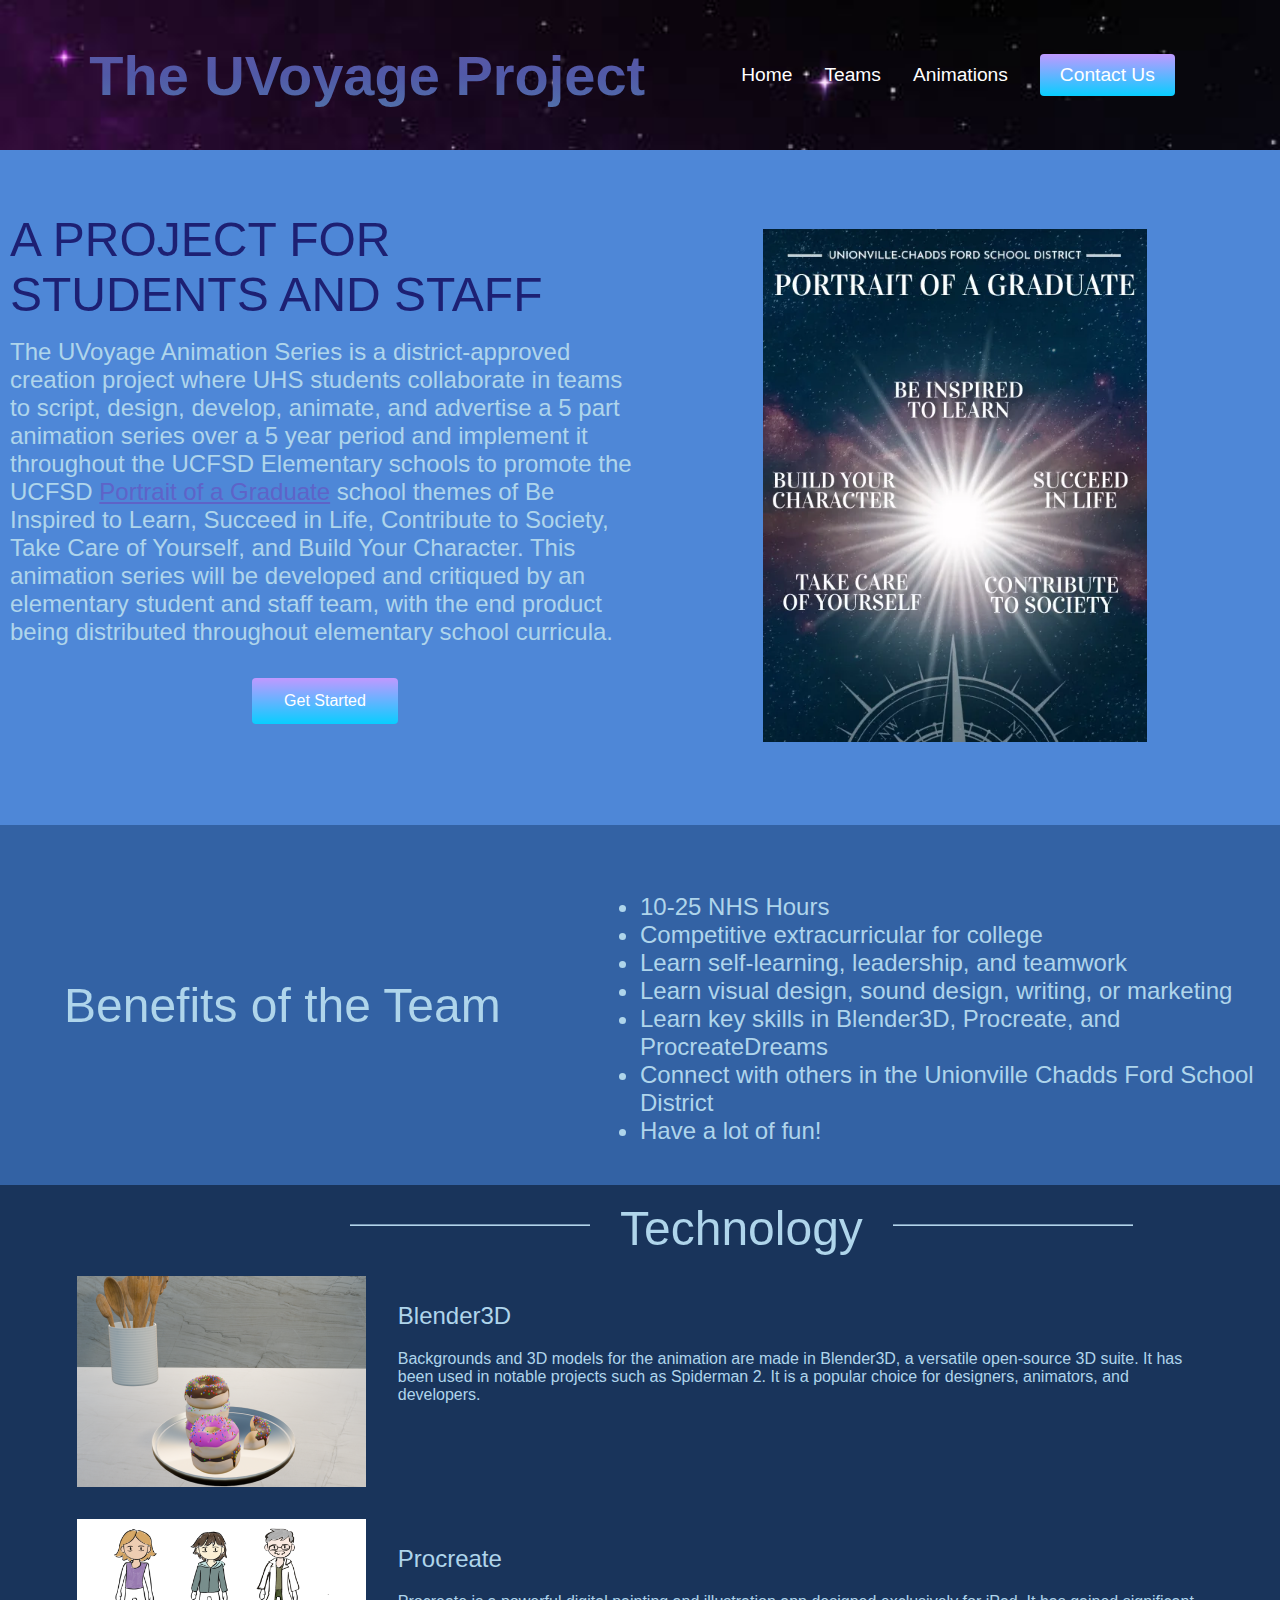
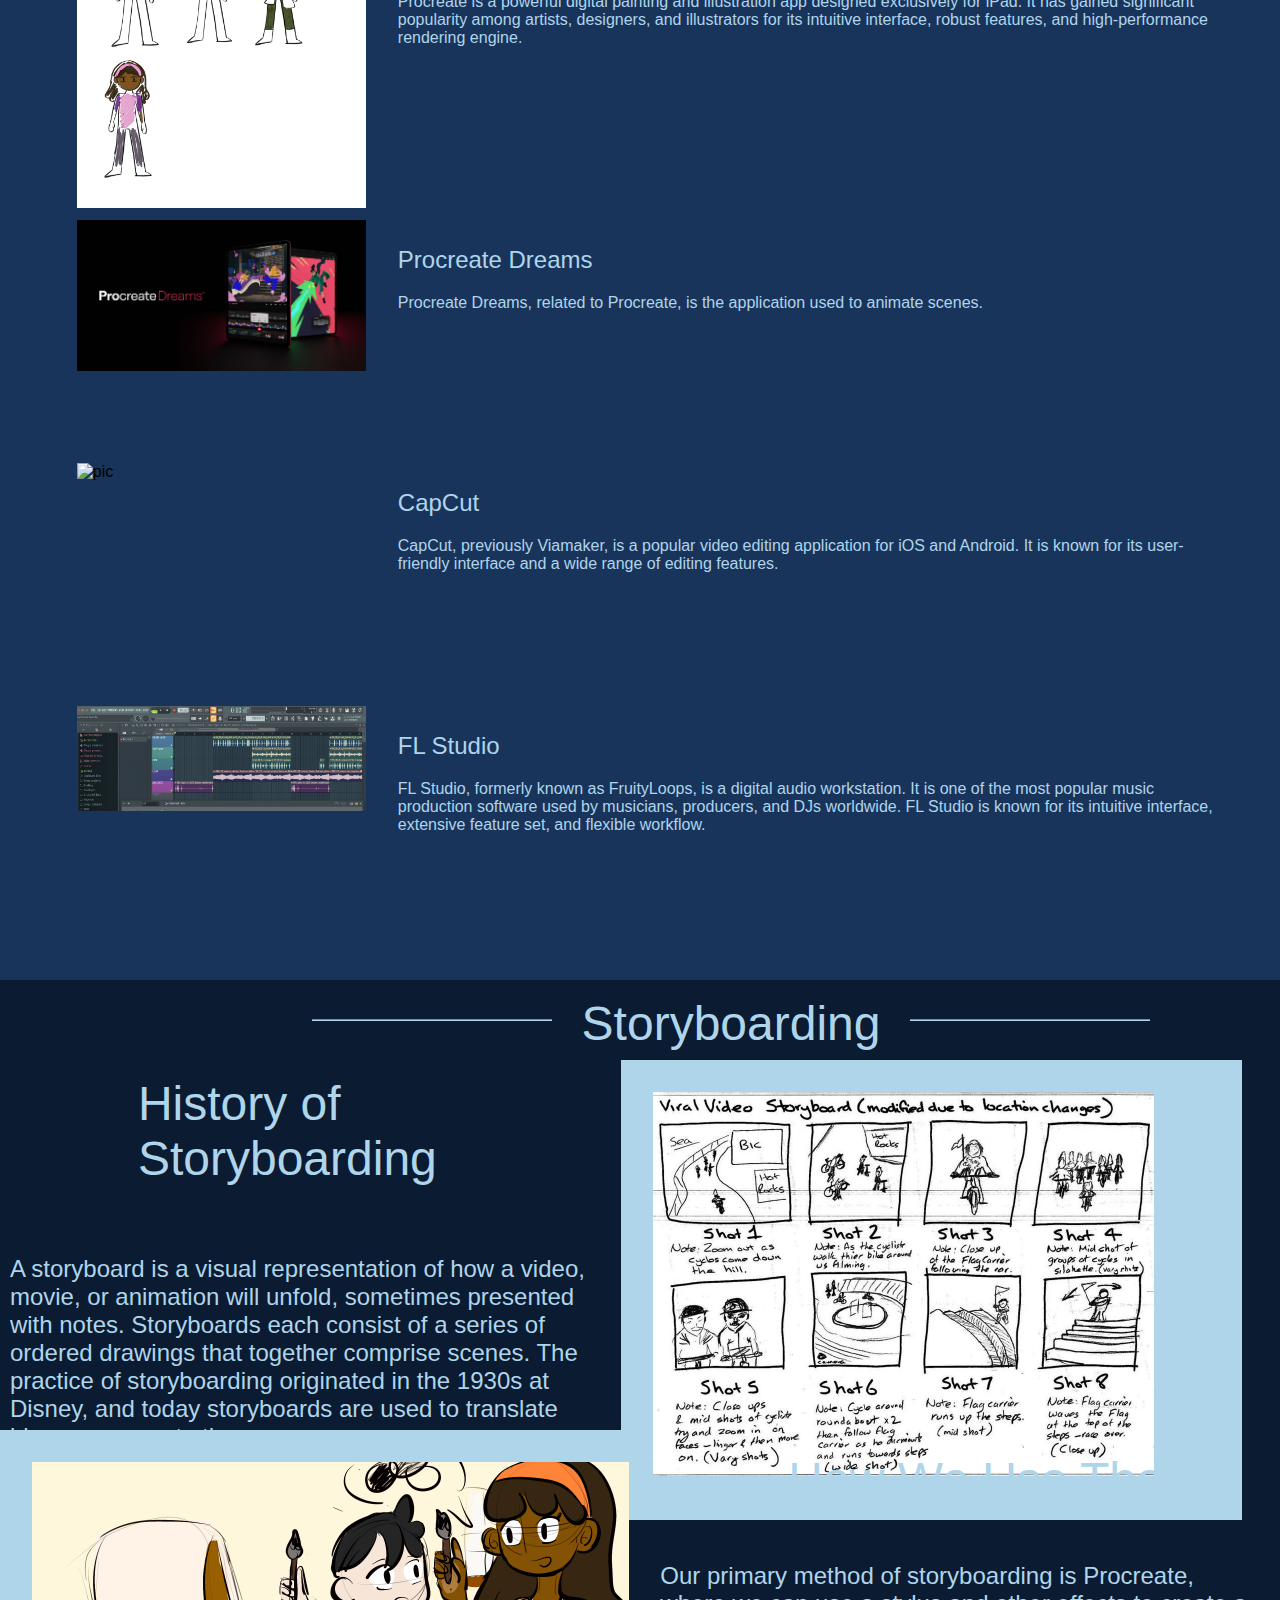
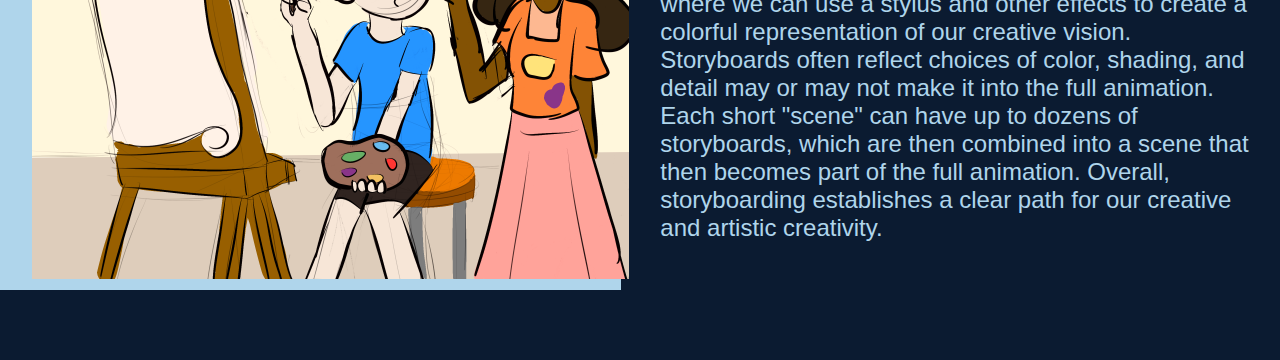
==== index.html @ 434f6bc9 "Changed links again!" ====
<!DOCTYPE html>
<html lang="en">
<head>
    <meta charset="UTF-8">
    <meta name="viewport" content="width=device-width, initial-scale=1.0">
    <title>UVoyage Project</title>
    <link rel="stylesheet" href="styles.css">
    <link rel="preconnect" href="https://fonts.googleapis.com">
    <link rel="preconnect" href="https://fonts.gstatic.com" crossorigin>
    <link href="https://fonts.googleapis.com/css2?family=Indie+Flower&display=swap" rel="stylesheet">
</head>
<body style="background-color: #0b1b31;">
    <nav class="navbar">
        <div class="navbar__container">
            <a href="index.html" id="navbar__logo">The UVoyage Project</a>
            <div class="navbar__toggle" id="mobile-menu">
                <span class="bar"></span>
                <span class="bar"></span>
                <span class="bar"></span>
            </div>
            <ul class="navbar__menu">
                <li class="navbar__item">
                    <a href="index.html" class="navbar__links">Home</a></li>
                <li class="navbar__item">
                    <a href="the-teams.html" class="navbar__links">Teams</a></li>
                <!--<li class="navbar__item">
                    <a href="story.html" class="navbar__links">Story</a></li>-->
                <li class="navbar__item">
                    <a href="animations.html" class="navbar__links">Animations</a></li>
                <li class="navbar__btn">
                    <a href="contacts.html" class="button">Contact Us</a></li>
            </ul>
        </div>
    </nav>
    

    <!-- Description -->
    <div class="main">
        <div class="main__container">
            <div class="main__content">
                <h1 class="main__container--h">A PROJECT FOR STUDENTS AND STAFF</h1>
                <p>The UVoyage Animation Series is a district-approved creation project where UHS students collaborate in teams to script, design, develop, animate, and advertise a 5 part animation series over a 5 year period 
                and implement it throughout the UCFSD Elementary schools to promote the UCFSD <a style = "color:#5e63c8" href="https://www.ucfsd.org/about/portrait-of-a-graduate" target="_blank" rel="noreferrer noopener">Portrait of a Graduate</a> school themes of <em>Be Inspired to Learn</em>, <em>Succeed in Life</em>, <em>Contribute to Society</em>, <em>Take Care of Yourself</em>, and <em>Build Your Character</em>. 
                This animation series will be developed and critiqued by an elementary student and staff team, with the end product being distributed throughout elementary school curricula.</p>
                <button class="main__btn"><a href="the-teams.html">Get Started</a></button>
            </div>
            <div class="main__img--container">
                <img src="images/PortraitofaGraduate.png" width="384" height="512.5" alt="pic" id="main__img">
            </div>
        </div>
    </div>
    
    <!--    Benefits    -->
    <div class="benefits">
        <h1>Benefits of the Team</h1>
        <div class="benefits__list">
            <li class="team__benefits">10-25 NHS Hours</li>
            <li class="team__benefits">Competitive extracurricular for college</li>
            <li class="team__benefits">Learn self-learning, leadership, and teamwork</li>
            <li class="team__benefits">Learn visual design, sound design, writing, or marketing</li>
            <li class="team__benefits">Learn key skills in Blender3D, Procreate, and ProcreateDreams</li>
            <li class="team__benefits">Connect with others in the Unionville Chadds Ford School District</li>
            <li class="team__benefits">Have a lot of fun!</li>
        </div>
    </div>

     <!-- Technology -->
    <div class="technology">
        <div class="technology__container" style="margin-left: 25%">
            <img src="images/line.png" width="300" height="80" alt="pic" id="left__line" style="text-align: left; filter: invert(82%) sepia(6%) saturate(1926%) hue-rotate(178deg) brightness(106%) contrast(84%);">
            <h1 style="text-align: center; color: #afd5eb;">Technology</h1>
            <img src="images/line.png" width="300" height="80" alt="pic" id="right__line" style="text-align: right; filter: invert(82%) sepia(6%) saturate(1926%) hue-rotate(178deg) brightness(106%) contrast(84%);">
        </div>
        
        <div class="technology__container">
            <img src="images/donut2.png" width="289" height="211" alt="pic" id="donut__img">
            <div class="technology__card">
                <h2>Blender3D</h2>
                <p>Backgrounds and 3D models for the animation are made in Blender3D, a versatile open-source 3D suite. It has been used in notable projects such as <em>Spiderman 2</em>.
                It is a popular choice for designers, animators, and developers.</p>
            </div>
            
        </div>
        
        <div class="technology__container">
            <img src="images/Character_Designs-2.png" width="289" height="289" alt="pic" id="donut__img">
            <div class="technology__card">
                <h2>Procreate</h2>
                <p>Procreate is a powerful digital painting and illustration app designed exclusively for iPad. It has gained significant popularity among artists, designers, 
                and illustrators for its intuitive interface, robust features, and high-performance rendering engine. </p>
            </div>
        </div>
        <div class="technology__container">
            <img src="images/procreate_dreams.png" width="289" height="151.81" alt="pic" id="donut__img">
            <div class="technology__card">
                <h2>Procreate Dreams</h2>
                <p style="text-align: center">Procreate Dreams, related to Procreate, is the application used to animate scenes. </p>
            </div>
        </div>
        <div class="technology__container">
            <img src="images/capcut.png" width="289" height="162.56" alt="pic" id="donut__img">
            <div class="technology__card">
                <h2>CapCut</h2>
                <p>CapCut, previously Viamaker, is a popular video editing application  for iOS and Android. 
                    It is known for its user-friendly interface and a wide range of editing features.</p>
            </div>
        </div>
        <div class="technology__container">
            <img src="images/FLStudio.png" width="289" height="104.63" alt="pic" id="donut__img">
            <div class="technology__card">
                <h2>FL Studio</h2>
                <p>FL Studio, formerly known as FruityLoops, is a digital audio workstation. 
                    It is one of the most popular music production software used by musicians, producers, and DJs worldwide. 
                    FL Studio is known for its intuitive interface, extensive feature set, and flexible workflow. </p>
            </div>
        </div>
        
    </div>

    <!-- Storyboard -->
    <div class="storyboard__title">
        <img src="images/line.png" width="300" height="80" alt="pic" id="left__line" style="text-align: left; filter: invert(82%) sepia(6%) saturate(1926%) hue-rotate(178deg) brightness(106%) contrast(84%);">
        <h1 style="text-align: center; color:#afd5eb; margin-top: 1rem; font-weight: 450; font-size: 3rem;">Storyboarding</h1>
        <img src="images/line.png" width="300" height="80" alt="pic" id="right__line" style="text-align: right; filter: invert(82%) sepia(6%) saturate(1926%) hue-rotate(178deg) brightness(106%) contrast(84%);">
    </div>
    <div class="storyboard" style="height: 100vh;">
        <div class="storyboard__container" style="margin-left: 1.6%;">
            <h1 style="font-weight: 450;">History of Storyboarding</h2>
            <p>A storyboard is a visual representation of how a video, movie, or animation will unfold, sometimes presented with notes.
               Storyboards each consist of a series of ordered drawings that together comprise scenes. The practice of storyboarding originated
                in the 1930s at Disney, and today storyboards are used to translate ideas on paper to the screen.
           </p>
        </div>
        <div class="storyboard__container" style="background-color: #afd5eb;">
            <img src="images/storyboard.jpeg" width="501" height="384" alt="pic" id="animation__img">
        </div>
        <div class="storyboard__container" style="background-color: #afd5eb;">
            <img src="images/1-6-13.png" width="597" height="417" alt="pic" id="animation__img">
        </div>
        <div class="storyboard__container" style="margin-left: 6%; margin-top: 1%;">
            <h1 style="font-weight: 450;">How We Use Them</h2>
            <p>Our primary method of storyboarding is Procreate, where we can use a stylus and other effects to create a colorful representation
                of our creative vision. Storyboards often reflect choices of color, shading, and detail may or may not make it into the full animation.
                Each short "scene" can have up to dozens of storyboards, which are then combined into a scene that then becomes part of the full animation.
                Overall, storyboarding establishes a clear path for our creative and artistic creativity.</p>
        </div>     
    </div> 


    <script src="apps.js"></script>
    <script src="https://kit.fontawesome.com/0061bf193f.js" crossorigin="anonymous"></script>
</body>
</html>
---- styles.css ----
* {
    box-sizing: border-box;
    margin: 0;
    padding: 0;
    font-family: "Ojuju", sans-serif;
    font-optical-sizing: auto;
    font-weight: 200;
    font-style: normal;
    background-clip: inherit;

}
/** HOME PAGE 
    - navbar
    - description
    - team benefits
    - technology
    - footer
**/
nav {
    overflow: auto;
}

.navbar {
    background-image: url("images/purple.jpeg");
    background-size: cover;
    height: 150px;
    display: flex;
    justify-content: center;
    align-items: center;
    font-size: 1.2rem;
    position: relative;
    top: 0;
    z-index: 999;
}

.navbar__container {
    display: flex;
    justify-content: space-between;
    height: 200px;
    z-index: 1;
    max-width: 1300px;
    margin: 0 auto;
    padding: 0 50px;
}

#navbar__logo {
    background-color: #1f1670;
    background-image: linear-gradient(to top, #539cae 0%, #5159a7 50%, #7356a2 100%);
    background-size: 100%;
    -webkit-background-clip: text;
    -moz-background-clip: text;
    -webkit-text-fill-color: transparent;
    -moz-text-fill-color: transparent;
    display: flex;
    align-items: center;
    cursor: pointer;
    text-decoration: none;
    font-size: 3.5rem;
    font-weight: 800;
    margin-right: 5rem;
}

.fa-gem {
    margin-right: 0.5rem;
}

.navbar__menu {
    display: flex;
    align-items: center;
    list-style: none;
    text-align: center;
    height: 200px;
}

.navbar__item {
    height: 80px;
}

.navbar__links {
    color: #fff;
    display: flex;
    align-items: center;
    justify-content: center;
    text-decoration: none;
    padding: 0 1rem;
    height: 100%;
}

.navbar__btn {
    display: flex;
    justify-content: center;
    align-items: center;
    padding: 0 1rem;
    width: 100%;
}

.button {
    display: flex;
    justify-content: center;
    align-items: center;
    text-decoration: none;
    padding: 10px 20px;
    height: 100%;
    width: 100%;
    border: none;
    outline: none;
    border-radius: 4px;
    background: #960aa8;
    background-image: linear-gradient(to top, #08ceff 0%, #c099ff 100%);
    color: #fff;
}

.button:hover {
    background: #4837ff;
    transition: all 0.3s ease;
}

.navbar__links:hover {
    color: #62bbf7;
    transition: all 0.3s ease;
}

@media screen and (max-width: 960px) {
    .navbar__container {
        display: flex;
        justify-content: space-between;
        height: 80px;
        z-index: 1;
        width: 100%;
        max-width: 960px;
        padding: 0;
    }
    .navbar__menu {
        display: grid;
        grid-template-columns: auto;
        margin: 0;
        width: 100%;
        position: absolute;
        transition: all 0.5s ease;
        height: 50vh;
        z-index: -1;
        background: #131313;
    }
    .navbar__menu.active {
        background: #131313;
        top: 100%;
        opacity: 1;
        transition: all 0.5s ease;
        z-index: 69;
        height: 50vh;
        font-size: 1.6rem;
    }
    #navbar__logo {
        padding-left: 25px;
    }
    .navbar__toggle .bar {
        width: 25px;
        height: 3px;
        margin: 5px auto;
        transition: all 0.3s ease-in-out;
        background: #fff;
    }
    .navbar__item {
        width: 100%;
    }
    .navbar__links {
        text-align: center;
        padding: 2rem;
        width: 100%;
        display: table;
    }
    #mobile-menu {
        position: absolute;
        top: 20%;
        right: 5%;
        transform: translate(5%, 20%);
    }
    .navbar__btn {
        padding-bottom: 2rem;
    }
    .button {
        display: flex;
        justify-content: center;
        align-items: center;
        width: 80%;
        height: 80px;
        margin: 0;
    }
    .navbar__toggle .bar {
        display: block;
        cursor: pointer;
    }
    #mobile-menu.is-active .bar:nth-child(2) {
        opacity: 0;
    }
    #mobile-menu.is-active .bar:nth-child(1) {
        transform: translateY(8px) rotate(45deg);
    }
    #mobile-menu.is-active .bar:nth-child(3) {
        transform: translateY(-8px) rotate(-45deg);
    }
}
/* Cool background! */
#background__image {
    background-image: url("purple.jpeg");
    width: 100vw;
    height: 100vh; 
    background-size: 100% 100%;
    background-repeat: no-repeat;
    position: relative;
    } 

/* Description Section CSS */
.main {
    background-color: #4e87d7;
}
.main__container {
    display: grid;
    grid-template-columns: 1fr 1fr;
    align-items: center;
    justify-self: center;
    margin: 0 auto;
    height: 75vh;
    background-color: #4e87d7;
    z-index: 1;
    width: 100%;
    max-width: 1300px;
    padding: 0 10px;
}
.main__content h1 {
    font-size: 3rem;
    background-color: #1d2073;
    /* background-image: linear-gradient(to bottom, #a45cc6 0%, #3cb1cb 100%); */
    background-size: 100%;
    font-weight: 450;
    -webkit-background-clip: text;
    -moz-background-clip: text;
    -webkit-text-fill-color: transparent;
    -moz-text-fill-color: transparent;
}
.main__content h2 {
    font-size: 3rem;
    background-color: #1d2073;
    /* background-image: linear-gradient(to top, #a45cc6 0%, #3cb1cb 100%); */
    background-size: 100%;
    font-weight: 450;
    -webkit-background-clip: text;
    -moz-background-clip: text;
    -webkit-text-fill-color: transparent;
    -moz-text-fill-color: transparent;
}
.main__content p {
    margin-top: 1rem;
    font-size: 1.5rem;
    color: #afd5eb;
}
.main__btn {
    font-size: 1rem;
    background-image: linear-gradient(to top, #08ceff 0%, #c099ff 100%);
    padding: 14px 32px;
    border: none;
    border-radius: 4px;
    color: #fff;
    margin-top: 2rem;
    cursor: pointer;
    position: relative;
    transition: all 0.35s;
    outline: none; 
}

.main__btn a {
    position: relative;
    z-index: 2;
    color: #fff;
    text-decoration: none;
}
.main__btn:after {
    position: absolute;
    content: '';
    left: 0;
    top: 0;
    width: 0;
    height: 100%;
    background: #4837ff;
    transition: all 0.35s;
    border-radius: 4px;
}
.main__btn:hover {
    color: #fff
}
.main__btn:hover:after {
    width: 100%;
}
.main__img--container {
    text-align: center;
}


/* Mobile Responsive */
@media screen and (max-width: 768px) {
    .main__container {
        display: grid;
        grid-template-columns: auto;
        align-items: center;
        justify-self: center;
        width: 100%;
        margin: 0 auto;
        height: 90vh;
    }
    .main__content {
        text-align: center;
        margin-bottom: 4rem;
    }
    .main__content h1 {
        font-size: 2.5rem;
        margin-top: 2rem;
    }
    .main__content h2 {
        margin-top: 1rem;
        font-size: 1.5rem;  
    }
    .main_content p {
        margin-top: 1rem;
        font-size: 3rem;
    }

    @media screen and (max-width: 480px) {
        .main__content h1 {
            font-size: 2rem;
            margin-top: 3rem;
        }
        .main__content h2 {
            font-size: 2rem;  
        }
        .main_content p {
            margin-top: 2rem;
            font-size: 1.5rem;
        }
        .main__btn {
            padding: 12px 36px;
            margin: 2.5rem 0;
        }
    }
}

/* Team Benefits Section CSS */
.benefits {
    left: 10rem;
    background: #3362a4;
    display: flex;
    flex-direction: row;
    align-items: center;
    height: 40vh;
}
.benefits h1 {
    background-color: #afd5eb;
    background-size: 100%;
    margin-top: 1rem;
    margin-bottom: 1rem;
    margin-left: 4rem;
    font-size: 3rem;
    font-weight: 450;     
    -webkit-background-clip: text;
    -moz-background-clip: text;
    -webkit-text-fill-color: transparent;
    -moz-text-fill-color: transparent;
}
.benefits__list {
    grid-template-columns: auto;
    left: 40rem;
    width: 50%;
    align-items: center;
    position: absolute;
    height: 25vh;
    font-size: 1.5rem;
    color:#afd5eb;
}

@media screen and (max-width: 480px) {
    .benefits {
        height: 60vh;
    }
    .benefits h1 {
        font-size: 1.2rem;
    }
    .benefits_list {
        font-size: 0.6 rem;
    }
}

/* Technology Section CSS */
.technology {
    background: #19345b;        
    display: flex;
    flex-direction: column; 
    align-items: left;
    height: 155vh;
}
.technology h1 {
    background-color: #afd5eb;
    background-size: 100%;
    margin-top: 1rem;
    margin-bottom: 0;
    margin-left: 0%;
    font-size: 3rem;
    font-weight: 450;
    -webkit-background-clip: text;
    -moz-background-clip: text;
    -webkit-text-fill-color: transparent;
    -moz-text-fill-color: transparent;
}
.technology__container {
    display: flex;
    flex-direction: row;
    justify-content: flex;
    flex-wrap: nowrap;
    margin-bottom: 0.7rem;
}
.technology__card {
    margin: 1rem;
    height: 200px;
    width: 850px;
    border-radius: 4px;
    position: relative;
    color: #afd5eb;
}
.technology p {
    margin: 1rem;
    color: #afd5eb;
    text-align: left;
}
.technology h2 {
    position: relative;
    text-align: left;
    margin-top: 10px;
    margin-left: 1rem;
    font-weight: 450;
}
.technology__container p {
    position: absolute;
    text-align: left;
    margin-top: 20px;
    color: #afd5eb;
}
/*.technology__card button {
    color: #fff;
    padding: 10px 20px;
    border: none;
    outline: none;
    border-radius: 4px;
    background: #f77062;
    position: absolute;
    top: 440px;
    left: 30px;
    font-size: 1rem;
}*/
/* Technology Section - Images */
#donut__img {
    float: none;
    margin-left: 6%;
}
@media screen and (max-width: 480px) {
    .technology {
        height: 1000px;
    }
    .technology h1 {
        font-size: 1.2rem;
    }
    .technology__card {
        width: 300px;
    }
}

/*  Storyboard Section CSS */
.storyboard__title {
    display: flex;
    flex-direction: row;
    justify-content: flex;
    flex-wrap: nowrap;
    margin-left: 22%;
}
.storyboard {    
    display: grid;
    grid-template-columns: 48.5vw 51.5vw;
    grid-template-rows: 28.9vw 23vw;
    flex-direction: column;        
    align-items: left;
    height: 550px;
    text-wrap: wrap;
}
.storyboard h1 {
    color: #afd5eb;
    background-size: 100%;
    margin-top: 1rem;
    margin-bottom: 0;
    margin-left: 8rem;
    font-size: 3rem;
    font-weight: 600;
}
.storyboard__container {
    display: flex;
    justify-content: left;
    flex-wrap: wrap;
    height: 460px;
    width: 48.5vw;
    position: relative;
    text-align: left;
    color: #c0c7eb;
}
.storyboard p {
    color: #afd5eb;
    font-size: 1.5rem;
    margin-right: 1rem;
}

/* Coming Soon Section CSS */
/* [ Coming soon (lol) ] */

/** TEAMS PAGE 
    - teams
**/

/*  Teams Section CSS */
.teams {   
    display: flex;
    flex-direction: column; 
    align-items: right;       
    height: 450vh;
    margin-left: 20vw;
}
.teams h1 {
    background-color: #afd5eb;
    background-size: 100%;
    margin-top: 3rem;
    margin-left: 5rem;
    margin-bottom: 0;
    font-size: 5rem;
    font-weight: 450;  
    -webkit-background-clip: text;
    -moz-background-clip: text;
    -webkit-text-fill-color: transparent;
    -moz-text-fill-color: transparent;
}
.teams h2 {
    font-size: 1.9rem;
    font-weight: 450;
}
.teams__container {
    display: grid;
    grid-template-columns: 28vw 40vw;
    justify-content: left;
    flex-wrap: nowrap;
    font-size: 1.5em;
}
.teams__content {
    margin: 1rem;
    height: 200px;
    width: 400px;
    border-radius: 50px;
    text-align: left;
    position: static;
    color: #ffffff;
}
.teams__side__container {
    width: 650px;
    border: thin solid #afd5eb;
    text-align: center;
}
#img {
    max-width: 100%;
    height: auto;
}


@media screen and (max-width: 480px) {
    .teams {
        height: 600vh;
    }
    .teams h1 {
        font-size: 1.2rem;
    }
    .teams {
        width: 300px;
    }
}

/** STORY PAGE
    - Story
      - Protagonist
      - Side Characters
**/

/* Story CSS */
.story {
    background: #043808;        
    display: flex;
    flex-direction: column;
    align-items: center;
    height: 300vh;
}
.story__container {
    display: flex;
    justify-content: center;
    flex-wrap: wrap;
}
.story__content {
    margin: 1rem;
    height: 150px;
    width: 700px;
    border-radius: 10px;
    position: relative;
    color: #722c2c;
}
.story h1 {
    background-color: #5aa53d;
    background-size: 100%;
    margin-top: 3rem;
    margin-bottom: 0;
    font-size: 5rem;
    font-weight: 450;      
    -webkit-background-clip: text;
    -moz-background-clip: text;
    -webkit-text-fill-color: transparent;
    -moz-text-fill-color: transparent;
}
.story h2 {
    background-color: #76832c;
    background-size: 100%;
    margin-top: 3rem;
    margin-bottom: 0;
    font-size: 3rem;
    font-weight: 450;
    -webkit-background-clip: text;
    -moz-background-clip: text;
    -webkit-text-fill-color: transparent;
    -moz-text-fill-color: transparent;
}
.story p {
    margin: 2rem;
    font-size: 2rem;
    color: #e4dfb8;
}

@media screen and (max-width: 480px) {
    .story {
        height: 500vh;
    }
    .story h1 {
        font-size: 2rem;
    }
    .story h2 {
        font-size: 1.2rem;
    }
    .story__content {
        width: 480px;
        height: 270px;
    }
    .story p {
        font-size: 0.8rem;
    }
}

/** ANIMATIONS HOME PAGE

**/
.animation {
    height: 125vh;
    background: radial-gradient(circle at center, #6b92bb 0%, #8174b1 50%, #9a69a8 75%, #8b4e9b 100%);
}
.animation__container {
    display: grid;
    grid-template-columns: 48vw 48vw;
    flex-direction: column;        
    height: 200px;
    margin-left: 2.5rem;
    margin-top: 1rem;
    width: 1200px;
    margin-left: 2%;
}

.animation__btn {
    font-size: 2rem;
    padding: 7% 7%;
    border: none;
    border-radius: 7px;
    margin-left: 2.5rem;
    cursor: pointer;
    transition: all 0.15s;
    outline: none; 
}

.animation__btn a {
    position: relative;
    z-index: 2;
    white-space: wrap;
    color: #c7d2e2;
    text-decoration: none;
    
}
.animation h1 {
    font-size: 3rem;
    color: #3ca7a7;
}
.animation__container p {
    font-size: 1.25rem;
    color: #b1c7d3;
    margin-bottom: 1rem;
}
.animation__video {
    position: relative;
    margin: auto;
    width: 50%;
}
#animation__img {
    position: relative;
    margin-top: 2rem;
    margin-left: 2rem;
}
#animation__one {
    background-image: url("images/purple.jpeg");
    background-size: cover;
}
#animation__two {
    background-image: url("images/purple2.jpg");
    background-size: cover;
}
#animation__three {
    background-image: url("images/pink2.jpg");
    background-size: cover;
}
#animation__four {
    background-image: url("images/pink.jpg");
    background-size: cover;
    margin-left: 37%;
}
#animation__five {
    background-image: url("images/purple3.jpg");
    background-size: cover;
}
#animation__quiz {
    background-image: url("images/pink2.jpg");
    background-size: cover;
}
#matching__game {
    background-image: url("images/pink2.jpg");
    background-size: cover;
}
#meet__characters {
    background-image: url("images/pink2.jpg");
    background-size: cover;
}
#create__characters {
    background-image: url("images/pink2.jpg");
    background-size: cover;
}

/*.animation__btn:after {
    position: absolute;
    content: '';
    left: 0;
    top: 0;
    width: 0;
    height: 100%;
    background: #ad29ad;
    transition: all 0.15s;
    border-radius: 4px;
}
.animation__btn:hover {
    color: #fff
}
.animation__btn:hover:after {
    height: 50%;
    width: 100%;
} */

  
#quiz {
    text-align: center;
    max-width: 800px;
    margin: 50pxs;
    padding: 60px;
    border-radius: 5px;
    font-size: 2rem;
    color: #e9f01b;
    /* box-shadow: 0 0 10px rgba(198, 222, 60, 0.2); */
}
  
#quiz h1 {
    color: #333333;
    margin: auto;
    font-weight: 450;
}
  
#question {
    text-align: center;
    margin-bottom: 40px;
    font-size: 2rem;
    color:#e9f01b
}
  
.options {
    display: grid;
    gap: 5rem;
    grid-template-columns: repeat(3, 1fr);
}
button {
    display: block;
    margin: auto;
    margin-bottom: 40px;
    padding: 10px 20px;
    background-color: #bed699;
    color: #312c2c;
    border: none;
    border-radius: 10px;
    font-size: 4rem;
    cursor: pointer;
}
button:hover {
    background-color: #8f8d8d;
}

/** Contacts Page 

**/

/* Contacts */
.profile { 
    width: 140px;
    height: 140px;
    background: #e4dfb8; 
    -moz-border-radius: 70px; 
    -webkit-border-radius: 70px; 
    border-radius: 70px;
    background-image: url("images/icon.png");
    background-size: cover;
    align-items: center;
 }
 
/* Medias */
.medias {
}
.media__container {
    display: grid;
    margin-left: 5%;
    height: 24vh;
    grid-template-columns: 23vw 23vw 23vw 23vw;
    margin-top: 1rem;
    width: 900px;
    align-items: center;
}
.medias p {
    color:#afd5eb;
    font-size: 1rem;
    margin-right: 10rem;
}
.medias h1 {
    margin-left: 44%; 
    color: #afd5eb;
    font-weight: 450;
}
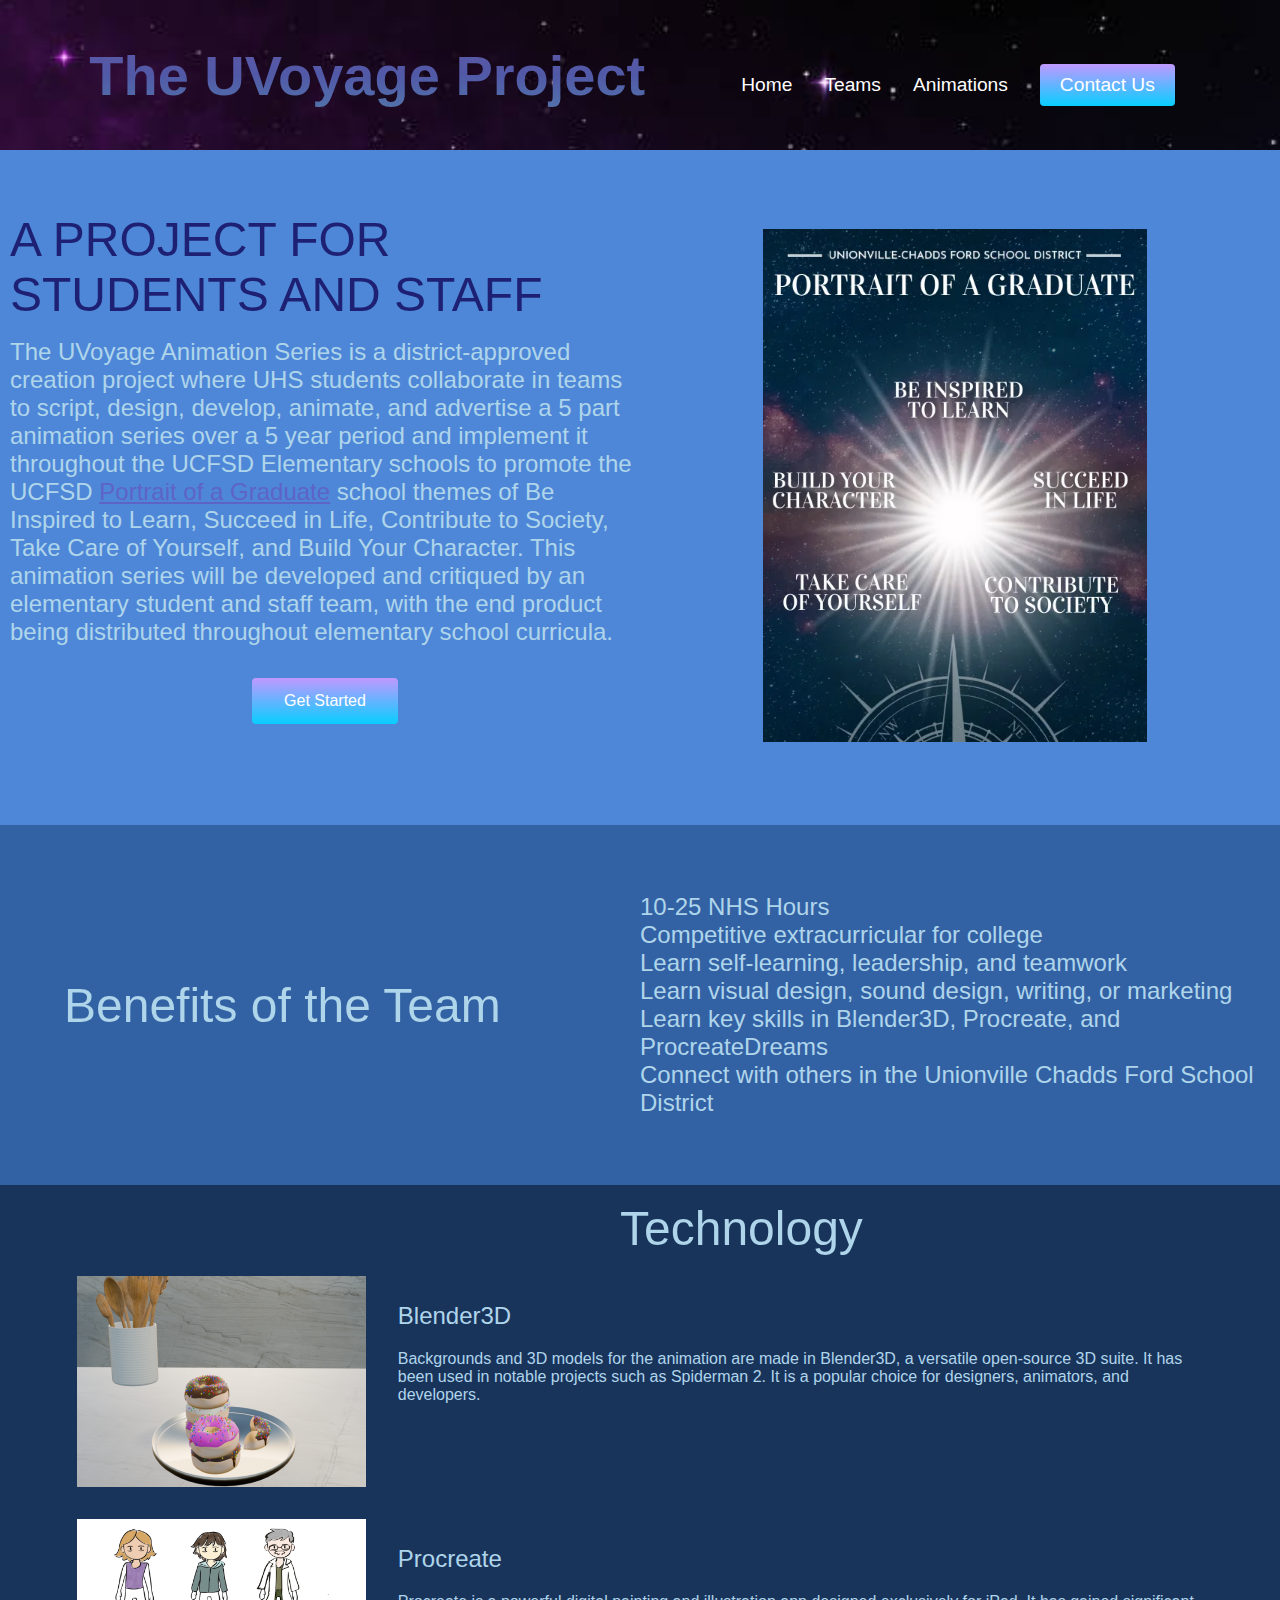
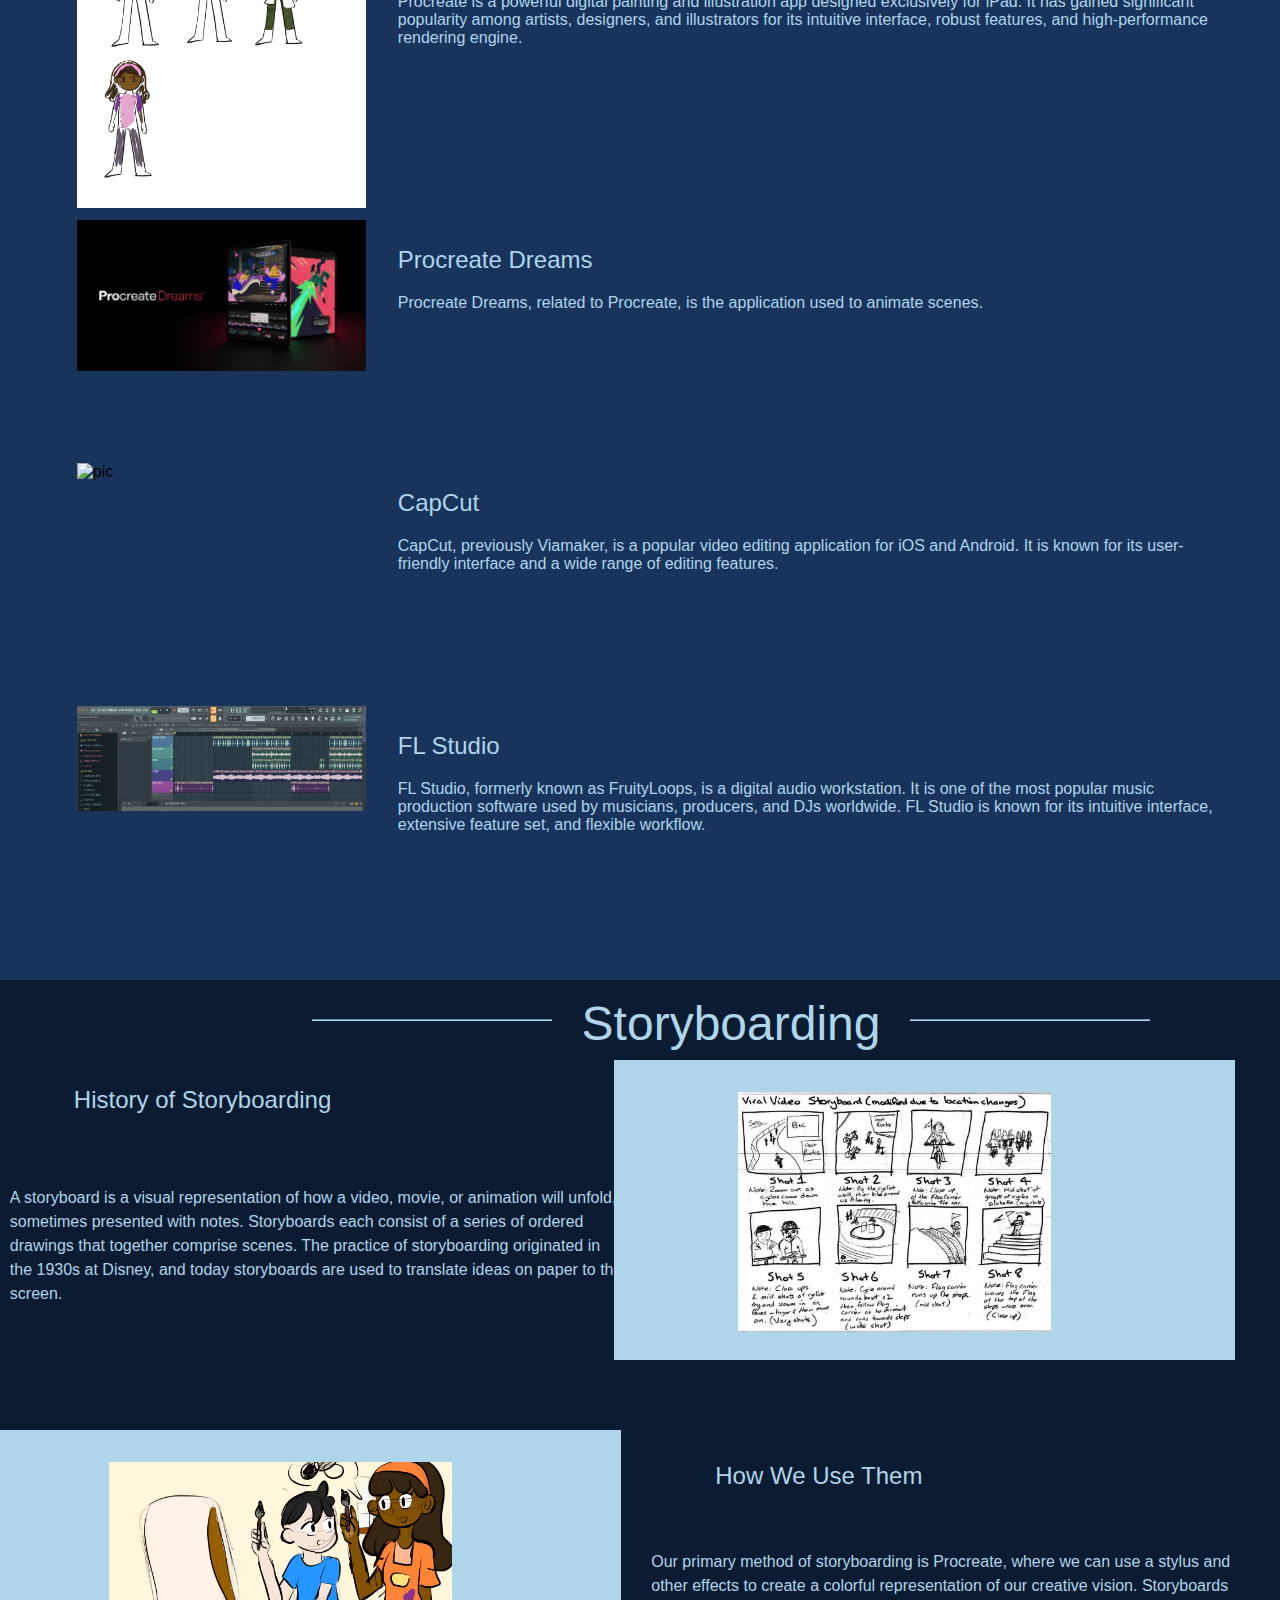
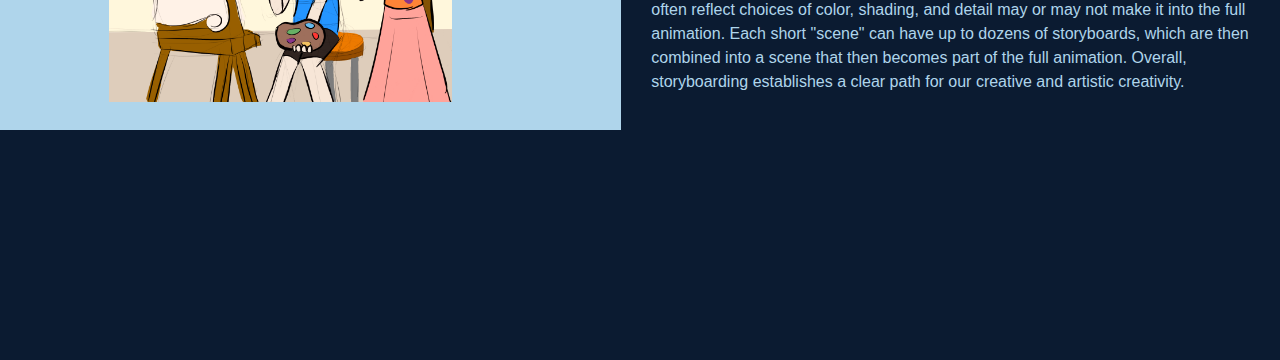
==== commit 5fcad0a1: "Massive format changes" ====
--- a/index.html
+++ b/index.html
@@ -1,153 +1,153 @@
-<!DOCTYPE html>
-<html lang="en">
-<head>
-    <meta charset="UTF-8">
-    <meta name="viewport" content="width=device-width, initial-scale=1.0">
-    <title>UVoyage Project</title>
-    <link rel="stylesheet" href="styles.css">
-    <link rel="preconnect" href="https://fonts.googleapis.com">
-    <link rel="preconnect" href="https://fonts.gstatic.com" crossorigin>
-    <link href="https://fonts.googleapis.com/css2?family=Indie+Flower&display=swap" rel="stylesheet">
-</head>
-<body style="background-color: #0b1b31;">
-    <nav class="navbar">
-        <div class="navbar__container">
-            <a href="index.html" id="navbar__logo">The UVoyage Project</a>
-            <div class="navbar__toggle" id="mobile-menu">
-                <span class="bar"></span>
-                <span class="bar"></span>
-                <span class="bar"></span>
-            </div>
-            <ul class="navbar__menu">
-                <li class="navbar__item">
-                    <a href="index.html" class="navbar__links">Home</a></li>
-                <li class="navbar__item">
-                    <a href="the-teams.html" class="navbar__links">Teams</a></li>
-                <!--<li class="navbar__item">
-                    <a href="story.html" class="navbar__links">Story</a></li>-->
-                <li class="navbar__item">
-                    <a href="animations.html" class="navbar__links">Animations</a></li>
-                <li class="navbar__btn">
-                    <a href="contacts.html" class="button">Contact Us</a></li>
-            </ul>
-        </div>
-    </nav>
-    
-
-    <!-- Description -->
-    <div class="main">
-        <div class="main__container">
-            <div class="main__content">
-                <h1 class="main__container--h">A PROJECT FOR STUDENTS AND STAFF</h1>
-                <p>The UVoyage Animation Series is a district-approved creation project where UHS students collaborate in teams to script, design, develop, animate, and advertise a 5 part animation series over a 5 year period 
-                and implement it throughout the UCFSD Elementary schools to promote the UCFSD <a style = "color:#5e63c8" href="https://www.ucfsd.org/about/portrait-of-a-graduate" target="_blank" rel="noreferrer noopener">Portrait of a Graduate</a> school themes of <em>Be Inspired to Learn</em>, <em>Succeed in Life</em>, <em>Contribute to Society</em>, <em>Take Care of Yourself</em>, and <em>Build Your Character</em>. 
-                This animation series will be developed and critiqued by an elementary student and staff team, with the end product being distributed throughout elementary school curricula.</p>
-                <button class="main__btn"><a href="the-teams.html">Get Started</a></button>
-            </div>
-            <div class="main__img--container">
-                <img src="images/PortraitofaGraduate.png" width="384" height="512.5" alt="pic" id="main__img">
-            </div>
-        </div>
-    </div>
-    
-    <!--    Benefits    -->
-    <div class="benefits">
-        <h1>Benefits of the Team</h1>
-        <div class="benefits__list">
-            <li class="team__benefits">10-25 NHS Hours</li>
-            <li class="team__benefits">Competitive extracurricular for college</li>
-            <li class="team__benefits">Learn self-learning, leadership, and teamwork</li>
-            <li class="team__benefits">Learn visual design, sound design, writing, or marketing</li>
-            <li class="team__benefits">Learn key skills in Blender3D, Procreate, and ProcreateDreams</li>
-            <li class="team__benefits">Connect with others in the Unionville Chadds Ford School District</li>
-            <li class="team__benefits">Have a lot of fun!</li>
-        </div>
-    </div>
-
-     <!-- Technology -->
-    <div class="technology">
-        <div class="technology__container" style="margin-left: 25%">
-            <img src="images/line.png" width="300" height="80" alt="pic" id="left__line" style="text-align: left; filter: invert(82%) sepia(6%) saturate(1926%) hue-rotate(178deg) brightness(106%) contrast(84%);">
-            <h1 style="text-align: center; color: #afd5eb;">Technology</h1>
-            <img src="images/line.png" width="300" height="80" alt="pic" id="right__line" style="text-align: right; filter: invert(82%) sepia(6%) saturate(1926%) hue-rotate(178deg) brightness(106%) contrast(84%);">
-        </div>
-        
-        <div class="technology__container">
-            <img src="images/donut2.png" width="289" height="211" alt="pic" id="donut__img">
-            <div class="technology__card">
-                <h2>Blender3D</h2>
-                <p>Backgrounds and 3D models for the animation are made in Blender3D, a versatile open-source 3D suite. It has been used in notable projects such as <em>Spiderman 2</em>.
-                It is a popular choice for designers, animators, and developers.</p>
-            </div>
-            
-        </div>
-        
-        <div class="technology__container">
-            <img src="images/Character_Designs-2.png" width="289" height="289" alt="pic" id="donut__img">
-            <div class="technology__card">
-                <h2>Procreate</h2>
-                <p>Procreate is a powerful digital painting and illustration app designed exclusively for iPad. It has gained significant popularity among artists, designers, 
-                and illustrators for its intuitive interface, robust features, and high-performance rendering engine. </p>
-            </div>
-        </div>
-        <div class="technology__container">
-            <img src="images/procreate_dreams.png" width="289" height="151.81" alt="pic" id="donut__img">
-            <div class="technology__card">
-                <h2>Procreate Dreams</h2>
-                <p style="text-align: center">Procreate Dreams, related to Procreate, is the application used to animate scenes. </p>
-            </div>
-        </div>
-        <div class="technology__container">
-            <img src="images/capcut.png" width="289" height="162.56" alt="pic" id="donut__img">
-            <div class="technology__card">
-                <h2>CapCut</h2>
-                <p>CapCut, previously Viamaker, is a popular video editing application  for iOS and Android. 
-                    It is known for its user-friendly interface and a wide range of editing features.</p>
-            </div>
-        </div>
-        <div class="technology__container">
-            <img src="images/FLStudio.png" width="289" height="104.63" alt="pic" id="donut__img">
-            <div class="technology__card">
-                <h2>FL Studio</h2>
-                <p>FL Studio, formerly known as FruityLoops, is a digital audio workstation. 
-                    It is one of the most popular music production software used by musicians, producers, and DJs worldwide. 
-                    FL Studio is known for its intuitive interface, extensive feature set, and flexible workflow. </p>
-            </div>
-        </div>
-        
-    </div>
-
-    <!-- Storyboard -->
-    <div class="storyboard__title">
-        <img src="images/line.png" width="300" height="80" alt="pic" id="left__line" style="text-align: left; filter: invert(82%) sepia(6%) saturate(1926%) hue-rotate(178deg) brightness(106%) contrast(84%);">
-        <h1 style="text-align: center; color:#afd5eb; margin-top: 1rem; font-weight: 450; font-size: 3rem;">Storyboarding</h1>
-        <img src="images/line.png" width="300" height="80" alt="pic" id="right__line" style="text-align: right; filter: invert(82%) sepia(6%) saturate(1926%) hue-rotate(178deg) brightness(106%) contrast(84%);">
-    </div>
-    <div class="storyboard" style="height: 100vh;">
-        <div class="storyboard__container" style="margin-left: 1.6%;">
-            <h1 style="font-weight: 450;">History of Storyboarding</h2>
-            <p>A storyboard is a visual representation of how a video, movie, or animation will unfold, sometimes presented with notes.
-               Storyboards each consist of a series of ordered drawings that together comprise scenes. The practice of storyboarding originated
-                in the 1930s at Disney, and today storyboards are used to translate ideas on paper to the screen.
-           </p>
-        </div>
-        <div class="storyboard__container" style="background-color: #afd5eb;">
-            <img src="images/storyboard.jpeg" width="501" height="384" alt="pic" id="animation__img">
-        </div>
-        <div class="storyboard__container" style="background-color: #afd5eb;">
-            <img src="images/1-6-13.png" width="597" height="417" alt="pic" id="animation__img">
-        </div>
-        <div class="storyboard__container" style="margin-left: 6%; margin-top: 1%;">
-            <h1 style="font-weight: 450;">How We Use Them</h2>
-            <p>Our primary method of storyboarding is Procreate, where we can use a stylus and other effects to create a colorful representation
-                of our creative vision. Storyboards often reflect choices of color, shading, and detail may or may not make it into the full animation.
-                Each short "scene" can have up to dozens of storyboards, which are then combined into a scene that then becomes part of the full animation.
-                Overall, storyboarding establishes a clear path for our creative and artistic creativity.</p>
-        </div>     
-    </div> 
-
-
-    <script src="apps.js"></script>
-    <script src="https://kit.fontawesome.com/0061bf193f.js" crossorigin="anonymous"></script>
-</body>
+<!DOCTYPE html>
+<html lang="en">
+<head>
+    <meta charset="UTF-8">
+    <meta name="viewport" content="width=device-width, initial-scale=1.0">
+    <title>UVoyage Project</title>
+    <link rel="stylesheet" href="styles.css">
+    <link rel="preconnect" href="https://fonts.googleapis.com">
+    <link rel="preconnect" href="https://fonts.gstatic.com" crossorigin>
+    <link href="https://fonts.googleapis.com/css2?family=Indie+Flower&display=swap" rel="stylesheet">
+</head>
+<body style="background-color: #0b1b31;">
+    <nav class="navbar">
+        <div class="navbar__container">
+            <a href="index.html" id="navbar__logo">The UVoyage Project</a>
+            <div class="navbar__toggle" id="mobile-menu">
+                <span class="bar"></span>
+                <span class="bar"></span>
+                <span class="bar"></span>
+            </div>
+            <ul class="navbar__menu">
+                <li class="navbar__item">
+                    <a href="index.html" class="navbar__links">Home</a></li>
+                <li class="navbar__item">
+                    <a href="the-teams.html" class="navbar__links">Teams</a></li>
+                <!--<li class="navbar__item">
+                    <a href="story.html" class="navbar__links">Story</a></li>-->
+                <li class="navbar__item">
+                    <a href="animations.html" class="navbar__links">Animations</a></li>
+                <li class="navbar__btn">
+                    <a href="contacts.html" class="button">Contact Us</a></li>
+            </ul>
+        </div>
+    </nav>
+    
+
+    <!-- Description -->
+    <div class="main">
+        <div class="main__container">
+            <div class="main__content">
+                <h1 class="main__container--h">A PROJECT FOR STUDENTS AND STAFF</h1>
+                <p>The UVoyage Animation Series is a district-approved creation project where UHS students collaborate in teams to script, design, develop, animate, and advertise a 5 part animation series over a 5 year period 
+                and implement it throughout the UCFSD Elementary schools to promote the UCFSD <a style = "color:#5e63c8" href="https://www.ucfsd.org/about/portrait-of-a-graduate" target="_blank" rel="noreferrer noopener">Portrait of a Graduate</a> school themes of <em>Be Inspired to Learn</em>, <em>Succeed in Life</em>, <em>Contribute to Society</em>, <em>Take Care of Yourself</em>, and <em>Build Your Character</em>. 
+                This animation series will be developed and critiqued by an elementary student and staff team, with the end product being distributed throughout elementary school curricula.</p>
+                <button class="main__btn"><a href="the-teams.html">Get Started</a></button>
+            </div>
+            <div class="main__img--container">
+                <img src="images/PortraitofaGraduate.png" width="384" height="512.5" alt="pic" id="main__img">
+            </div>
+        </div>
+    </div>
+    
+    <!--    Benefits    -->
+    <div class="benefits">
+        <h1>Benefits of the Team</h1>
+        <div class="benefits__list">
+            <li class="team__benefits">10-25 NHS Hours</li>
+            <li class="team__benefits">Competitive extracurricular for college</li>
+            <li class="team__benefits">Learn self-learning, leadership, and teamwork</li>
+            <li class="team__benefits">Learn visual design, sound design, writing, or marketing</li>
+            <li class="team__benefits">Learn key skills in Blender3D, Procreate, and ProcreateDreams</li>
+            <li class="team__benefits">Connect with others in the Unionville Chadds Ford School District</li>
+            <li class="team__benefits">Have a lot of fun!</li>
+        </div>
+    </div>
+
+     <!-- Technology -->
+    <div class="technology">
+        <div class="technology__container" style="margin-left: 25%">
+            <img src="images/line.png" width="300" height="80" alt="pic" id="left__line" style="text-align: left; filter: invert(82%) sepia(6%) saturate(1926%) hue-rotate(178deg) brightness(106%) contrast(84%);">
+            <h1 style="text-align: center; color: #afd5eb;">Technology</h1>
+            <img src="images/line.png" width="300" height="80" alt="pic" id="right__line" style="text-align: right; filter: invert(82%) sepia(6%) saturate(1926%) hue-rotate(178deg) brightness(106%) contrast(84%);">
+        </div>
+        
+        <div class="technology__container">
+            <img src="images/donut2.png" width="289" height="211" alt="pic" id="donut__img">
+            <div class="technology__card">
+                <h2>Blender3D</h2>
+                <p>Backgrounds and 3D models for the animation are made in Blender3D, a versatile open-source 3D suite. It has been used in notable projects such as <em>Spiderman 2</em>.
+                It is a popular choice for designers, animators, and developers.</p>
+            </div>
+            
+        </div>
+        
+        <div class="technology__container">
+            <img src="images/Character_Designs-2.png" width="289" height="289" alt="pic" id="donut__img">
+            <div class="technology__card">
+                <h2>Procreate</h2>
+                <p>Procreate is a powerful digital painting and illustration app designed exclusively for iPad. It has gained significant popularity among artists, designers, 
+                and illustrators for its intuitive interface, robust features, and high-performance rendering engine. </p>
+            </div>
+        </div>
+        <div class="technology__container">
+            <img src="images/procreate_dreams.png" width="289" height="151.81" alt="pic" id="donut__img">
+            <div class="technology__card">
+                <h2>Procreate Dreams</h2>
+                <p style="text-align: center">Procreate Dreams, related to Procreate, is the application used to animate scenes. </p>
+            </div>
+        </div>
+        <div class="technology__container">
+            <img src="images/capcut.png" width="289" height="162.56" alt="pic" id="donut__img">
+            <div class="technology__card">
+                <h2>CapCut</h2>
+                <p>CapCut, previously Viamaker, is a popular video editing application  for iOS and Android. 
+                    It is known for its user-friendly interface and a wide range of editing features.</p>
+            </div>
+        </div>
+        <div class="technology__container">
+            <img src="images/FLStudio.png" width="289" height="104.63" alt="pic" id="donut__img">
+            <div class="technology__card">
+                <h2>FL Studio</h2>
+                <p>FL Studio, formerly known as FruityLoops, is a digital audio workstation. 
+                    It is one of the most popular music production software used by musicians, producers, and DJs worldwide. 
+                    FL Studio is known for its intuitive interface, extensive feature set, and flexible workflow. </p>
+            </div>
+        </div>
+        
+    </div>
+
+    <!-- Storyboard -->
+    <div class="storyboard__title">
+        <img src="images/line.png" width="300" height="80" alt="pic" id="left__line" style="text-align: left; filter: invert(82%) sepia(6%) saturate(1926%) hue-rotate(178deg) brightness(106%) contrast(84%);">
+        <h1 style="text-align: center; color:#afd5eb; margin-top: 1rem; font-weight: 450; font-size: 3rem;">Storyboarding</h1>
+        <img src="images/line.png" width="300" height="80" alt="pic" id="right__line" style="text-align: right; filter: invert(82%) sepia(6%) saturate(1926%) hue-rotate(178deg) brightness(106%) contrast(84%);">
+    </div>
+    <div class="storyboard" style="height: 100vh;">
+        <div class="storyboard__container" style="margin-left: 1.6%;">
+            <h1 style="font-weight: 450;">History of Storyboarding</h2>
+            <p>A storyboard is a visual representation of how a video, movie, or animation will unfold, sometimes presented with notes.
+               Storyboards each consist of a series of ordered drawings that together comprise scenes. The practice of storyboarding originated
+                in the 1930s at Disney, and today storyboards are used to translate ideas on paper to the screen.
+           </p>
+        </div>
+        <div class="storyboard__container" style="background-color: #afd5eb;">
+            <img src="images/storyboard.jpeg" style="height: 80%; width: 80%; object-fit: contain;" alt="pic" id="animation__img">
+        </div>
+        <div class="storyboard__container" style="background-color: #afd5eb;">
+            <img src="images/1-6-13.png" style="height: 80%; width: 80%; object-fit: contain;" alt="pic" id="animation__img">
+        </div>
+        <div class="storyboard__container" style="margin-left: 6%; margin-top: 1%;">
+            <h1 style="font-weight: 450;">How We Use Them</h2>
+            <p>Our primary method of storyboarding is Procreate, where we can use a stylus and other effects to create a colorful representation
+                of our creative vision. Storyboards often reflect choices of color, shading, and detail may or may not make it into the full animation.
+                Each short "scene" can have up to dozens of storyboards, which are then combined into a scene that then becomes part of the full animation.
+                Overall, storyboarding establishes a clear path for our creative and artistic creativity.</p>
+        </div>     
+    </div> 
+
+
+    <script src="apps.js"></script>
+    <script src="https://kit.fontawesome.com/0061bf193f.js" crossorigin="anonymous"></script>
+</body>
 </html>--- a/styles.css
+++ b/styles.css
@@ -1,866 +1,918 @@
-* {
-    box-sizing: border-box;
-    margin: 0;
-    padding: 0;
-    font-family: "Ojuju", sans-serif;
-    font-optical-sizing: auto;
-    font-weight: 200;
-    font-style: normal;
-    background-clip: inherit;
-
-}
-/** HOME PAGE 
-    - navbar
-    - description
-    - team benefits
-    - technology
-    - footer
-**/
-nav {
-    overflow: auto;
-}
-
-.navbar {
-    background-image: url("images/purple.jpeg");
-    background-size: cover;
-    height: 150px;
-    display: flex;
-    justify-content: center;
-    align-items: center;
-    font-size: 1.2rem;
-    position: relative;
-    top: 0;
-    z-index: 999;
-}
-
-.navbar__container {
-    display: flex;
-    justify-content: space-between;
-    height: 200px;
-    z-index: 1;
-    max-width: 1300px;
-    margin: 0 auto;
-    padding: 0 50px;
-}
-
-#navbar__logo {
-    background-color: #1f1670;
-    background-image: linear-gradient(to top, #539cae 0%, #5159a7 50%, #7356a2 100%);
-    background-size: 100%;
-    -webkit-background-clip: text;
-    -moz-background-clip: text;
-    -webkit-text-fill-color: transparent;
-    -moz-text-fill-color: transparent;
-    display: flex;
-    align-items: center;
-    cursor: pointer;
-    text-decoration: none;
-    font-size: 3.5rem;
-    font-weight: 800;
-    margin-right: 5rem;
-}
-
-.fa-gem {
-    margin-right: 0.5rem;
-}
-
-.navbar__menu {
-    display: flex;
-    align-items: center;
-    list-style: none;
-    text-align: center;
-    height: 200px;
-}
-
-.navbar__item {
-    height: 80px;
-}
-
-.navbar__links {
-    color: #fff;
-    display: flex;
-    align-items: center;
-    justify-content: center;
-    text-decoration: none;
-    padding: 0 1rem;
-    height: 100%;
-}
-
-.navbar__btn {
-    display: flex;
-    justify-content: center;
-    align-items: center;
-    padding: 0 1rem;
-    width: 100%;
-}
-
-.button {
-    display: flex;
-    justify-content: center;
-    align-items: center;
-    text-decoration: none;
-    padding: 10px 20px;
-    height: 100%;
-    width: 100%;
-    border: none;
-    outline: none;
-    border-radius: 4px;
-    background: #960aa8;
-    background-image: linear-gradient(to top, #08ceff 0%, #c099ff 100%);
-    color: #fff;
-}
-
-.button:hover {
-    background: #4837ff;
-    transition: all 0.3s ease;
-}
-
-.navbar__links:hover {
-    color: #62bbf7;
-    transition: all 0.3s ease;
-}
-
-@media screen and (max-width: 960px) {
-    .navbar__container {
-        display: flex;
-        justify-content: space-between;
-        height: 80px;
-        z-index: 1;
-        width: 100%;
-        max-width: 960px;
-        padding: 0;
-    }
-    .navbar__menu {
-        display: grid;
-        grid-template-columns: auto;
-        margin: 0;
-        width: 100%;
-        position: absolute;
-        transition: all 0.5s ease;
-        height: 50vh;
-        z-index: -1;
-        background: #131313;
-    }
-    .navbar__menu.active {
-        background: #131313;
-        top: 100%;
-        opacity: 1;
-        transition: all 0.5s ease;
-        z-index: 69;
-        height: 50vh;
-        font-size: 1.6rem;
-    }
-    #navbar__logo {
-        padding-left: 25px;
-    }
-    .navbar__toggle .bar {
-        width: 25px;
-        height: 3px;
-        margin: 5px auto;
-        transition: all 0.3s ease-in-out;
-        background: #fff;
-    }
-    .navbar__item {
-        width: 100%;
-    }
-    .navbar__links {
-        text-align: center;
-        padding: 2rem;
-        width: 100%;
-        display: table;
-    }
-    #mobile-menu {
-        position: absolute;
-        top: 20%;
-        right: 5%;
-        transform: translate(5%, 20%);
-    }
-    .navbar__btn {
-        padding-bottom: 2rem;
-    }
-    .button {
-        display: flex;
-        justify-content: center;
-        align-items: center;
-        width: 80%;
-        height: 80px;
-        margin: 0;
-    }
-    .navbar__toggle .bar {
-        display: block;
-        cursor: pointer;
-    }
-    #mobile-menu.is-active .bar:nth-child(2) {
-        opacity: 0;
-    }
-    #mobile-menu.is-active .bar:nth-child(1) {
-        transform: translateY(8px) rotate(45deg);
-    }
-    #mobile-menu.is-active .bar:nth-child(3) {
-        transform: translateY(-8px) rotate(-45deg);
-    }
-}
-/* Cool background! */
-#background__image {
-    background-image: url("purple.jpeg");
-    width: 100vw;
-    height: 100vh; 
-    background-size: 100% 100%;
-    background-repeat: no-repeat;
-    position: relative;
-    } 
-
-/* Description Section CSS */
-.main {
-    background-color: #4e87d7;
-}
-.main__container {
-    display: grid;
-    grid-template-columns: 1fr 1fr;
-    align-items: center;
-    justify-self: center;
-    margin: 0 auto;
-    height: 75vh;
-    background-color: #4e87d7;
-    z-index: 1;
-    width: 100%;
-    max-width: 1300px;
-    padding: 0 10px;
-}
-.main__content h1 {
-    font-size: 3rem;
-    background-color: #1d2073;
-    /* background-image: linear-gradient(to bottom, #a45cc6 0%, #3cb1cb 100%); */
-    background-size: 100%;
-    font-weight: 450;
-    -webkit-background-clip: text;
-    -moz-background-clip: text;
-    -webkit-text-fill-color: transparent;
-    -moz-text-fill-color: transparent;
-}
-.main__content h2 {
-    font-size: 3rem;
-    background-color: #1d2073;
-    /* background-image: linear-gradient(to top, #a45cc6 0%, #3cb1cb 100%); */
-    background-size: 100%;
-    font-weight: 450;
-    -webkit-background-clip: text;
-    -moz-background-clip: text;
-    -webkit-text-fill-color: transparent;
-    -moz-text-fill-color: transparent;
-}
-.main__content p {
-    margin-top: 1rem;
-    font-size: 1.5rem;
-    color: #afd5eb;
-}
-.main__btn {
-    font-size: 1rem;
-    background-image: linear-gradient(to top, #08ceff 0%, #c099ff 100%);
-    padding: 14px 32px;
-    border: none;
-    border-radius: 4px;
-    color: #fff;
-    margin-top: 2rem;
-    cursor: pointer;
-    position: relative;
-    transition: all 0.35s;
-    outline: none; 
-}
-
-.main__btn a {
-    position: relative;
-    z-index: 2;
-    color: #fff;
-    text-decoration: none;
-}
-.main__btn:after {
-    position: absolute;
-    content: '';
-    left: 0;
-    top: 0;
-    width: 0;
-    height: 100%;
-    background: #4837ff;
-    transition: all 0.35s;
-    border-radius: 4px;
-}
-.main__btn:hover {
-    color: #fff
-}
-.main__btn:hover:after {
-    width: 100%;
-}
-.main__img--container {
-    text-align: center;
-}
-
-
-/* Mobile Responsive */
-@media screen and (max-width: 768px) {
-    .main__container {
-        display: grid;
-        grid-template-columns: auto;
-        align-items: center;
-        justify-self: center;
-        width: 100%;
-        margin: 0 auto;
-        height: 90vh;
-    }
-    .main__content {
-        text-align: center;
-        margin-bottom: 4rem;
-    }
-    .main__content h1 {
-        font-size: 2.5rem;
-        margin-top: 2rem;
-    }
-    .main__content h2 {
-        margin-top: 1rem;
-        font-size: 1.5rem;  
-    }
-    .main_content p {
-        margin-top: 1rem;
-        font-size: 3rem;
-    }
-
-    @media screen and (max-width: 480px) {
-        .main__content h1 {
-            font-size: 2rem;
-            margin-top: 3rem;
-        }
-        .main__content h2 {
-            font-size: 2rem;  
-        }
-        .main_content p {
-            margin-top: 2rem;
-            font-size: 1.5rem;
-        }
-        .main__btn {
-            padding: 12px 36px;
-            margin: 2.5rem 0;
-        }
-    }
-}
-
-/* Team Benefits Section CSS */
-.benefits {
-    left: 10rem;
-    background: #3362a4;
-    display: flex;
-    flex-direction: row;
-    align-items: center;
-    height: 40vh;
-}
-.benefits h1 {
-    background-color: #afd5eb;
-    background-size: 100%;
-    margin-top: 1rem;
-    margin-bottom: 1rem;
-    margin-left: 4rem;
-    font-size: 3rem;
-    font-weight: 450;     
-    -webkit-background-clip: text;
-    -moz-background-clip: text;
-    -webkit-text-fill-color: transparent;
-    -moz-text-fill-color: transparent;
-}
-.benefits__list {
-    grid-template-columns: auto;
-    left: 40rem;
-    width: 50%;
-    align-items: center;
-    position: absolute;
-    height: 25vh;
-    font-size: 1.5rem;
-    color:#afd5eb;
-}
-
-@media screen and (max-width: 480px) {
-    .benefits {
-        height: 60vh;
-    }
-    .benefits h1 {
-        font-size: 1.2rem;
-    }
-    .benefits_list {
-        font-size: 0.6 rem;
-    }
-}
-
-/* Technology Section CSS */
-.technology {
-    background: #19345b;        
-    display: flex;
-    flex-direction: column; 
-    align-items: left;
-    height: 155vh;
-}
-.technology h1 {
-    background-color: #afd5eb;
-    background-size: 100%;
-    margin-top: 1rem;
-    margin-bottom: 0;
-    margin-left: 0%;
-    font-size: 3rem;
-    font-weight: 450;
-    -webkit-background-clip: text;
-    -moz-background-clip: text;
-    -webkit-text-fill-color: transparent;
-    -moz-text-fill-color: transparent;
-}
-.technology__container {
-    display: flex;
-    flex-direction: row;
-    justify-content: flex;
-    flex-wrap: nowrap;
-    margin-bottom: 0.7rem;
-}
-.technology__card {
-    margin: 1rem;
-    height: 200px;
-    width: 850px;
-    border-radius: 4px;
-    position: relative;
-    color: #afd5eb;
-}
-.technology p {
-    margin: 1rem;
-    color: #afd5eb;
-    text-align: left;
-}
-.technology h2 {
-    position: relative;
-    text-align: left;
-    margin-top: 10px;
-    margin-left: 1rem;
-    font-weight: 450;
-}
-.technology__container p {
-    position: absolute;
-    text-align: left;
-    margin-top: 20px;
-    color: #afd5eb;
-}
-/*.technology__card button {
-    color: #fff;
-    padding: 10px 20px;
-    border: none;
-    outline: none;
-    border-radius: 4px;
-    background: #f77062;
-    position: absolute;
-    top: 440px;
-    left: 30px;
-    font-size: 1rem;
-}*/
-/* Technology Section - Images */
-#donut__img {
-    float: none;
-    margin-left: 6%;
-}
-@media screen and (max-width: 480px) {
-    .technology {
-        height: 1000px;
-    }
-    .technology h1 {
-        font-size: 1.2rem;
-    }
-    .technology__card {
-        width: 300px;
-    }
-}
-
-/*  Storyboard Section CSS */
-.storyboard__title {
-    display: flex;
-    flex-direction: row;
-    justify-content: flex;
-    flex-wrap: nowrap;
-    margin-left: 22%;
-}
-.storyboard {    
-    display: grid;
-    grid-template-columns: 48.5vw 51.5vw;
-    grid-template-rows: 28.9vw 23vw;
-    flex-direction: column;        
-    align-items: left;
-    height: 550px;
-    text-wrap: wrap;
-}
-.storyboard h1 {
-    color: #afd5eb;
-    background-size: 100%;
-    margin-top: 1rem;
-    margin-bottom: 0;
-    margin-left: 8rem;
-    font-size: 3rem;
-    font-weight: 600;
-}
-.storyboard__container {
-    display: flex;
-    justify-content: left;
-    flex-wrap: wrap;
-    height: 460px;
-    width: 48.5vw;
-    position: relative;
-    text-align: left;
-    color: #c0c7eb;
-}
-.storyboard p {
-    color: #afd5eb;
-    font-size: 1.5rem;
-    margin-right: 1rem;
-}
-
-/* Coming Soon Section CSS */
-/* [ Coming soon (lol) ] */
-
-/** TEAMS PAGE 
-    - teams
-**/
-
-/*  Teams Section CSS */
-.teams {   
-    display: flex;
-    flex-direction: column; 
-    align-items: right;       
-    height: 450vh;
-    margin-left: 20vw;
-}
-.teams h1 {
-    background-color: #afd5eb;
-    background-size: 100%;
-    margin-top: 3rem;
-    margin-left: 5rem;
-    margin-bottom: 0;
-    font-size: 5rem;
-    font-weight: 450;  
-    -webkit-background-clip: text;
-    -moz-background-clip: text;
-    -webkit-text-fill-color: transparent;
-    -moz-text-fill-color: transparent;
-}
-.teams h2 {
-    font-size: 1.9rem;
-    font-weight: 450;
-}
-.teams__container {
-    display: grid;
-    grid-template-columns: 28vw 40vw;
-    justify-content: left;
-    flex-wrap: nowrap;
-    font-size: 1.5em;
-}
-.teams__content {
-    margin: 1rem;
-    height: 200px;
-    width: 400px;
-    border-radius: 50px;
-    text-align: left;
-    position: static;
-    color: #ffffff;
-}
-.teams__side__container {
-    width: 650px;
-    border: thin solid #afd5eb;
-    text-align: center;
-}
-#img {
-    max-width: 100%;
-    height: auto;
-}
-
-
-@media screen and (max-width: 480px) {
-    .teams {
-        height: 600vh;
-    }
-    .teams h1 {
-        font-size: 1.2rem;
-    }
-    .teams {
-        width: 300px;
-    }
-}
-
-/** STORY PAGE
-    - Story
-      - Protagonist
-      - Side Characters
-**/
-
-/* Story CSS */
-.story {
-    background: #043808;        
-    display: flex;
-    flex-direction: column;
-    align-items: center;
-    height: 300vh;
-}
-.story__container {
-    display: flex;
-    justify-content: center;
-    flex-wrap: wrap;
-}
-.story__content {
-    margin: 1rem;
-    height: 150px;
-    width: 700px;
-    border-radius: 10px;
-    position: relative;
-    color: #722c2c;
-}
-.story h1 {
-    background-color: #5aa53d;
-    background-size: 100%;
-    margin-top: 3rem;
-    margin-bottom: 0;
-    font-size: 5rem;
-    font-weight: 450;      
-    -webkit-background-clip: text;
-    -moz-background-clip: text;
-    -webkit-text-fill-color: transparent;
-    -moz-text-fill-color: transparent;
-}
-.story h2 {
-    background-color: #76832c;
-    background-size: 100%;
-    margin-top: 3rem;
-    margin-bottom: 0;
-    font-size: 3rem;
-    font-weight: 450;
-    -webkit-background-clip: text;
-    -moz-background-clip: text;
-    -webkit-text-fill-color: transparent;
-    -moz-text-fill-color: transparent;
-}
-.story p {
-    margin: 2rem;
-    font-size: 2rem;
-    color: #e4dfb8;
-}
-
-@media screen and (max-width: 480px) {
-    .story {
-        height: 500vh;
-    }
-    .story h1 {
-        font-size: 2rem;
-    }
-    .story h2 {
-        font-size: 1.2rem;
-    }
-    .story__content {
-        width: 480px;
-        height: 270px;
-    }
-    .story p {
-        font-size: 0.8rem;
-    }
-}
-
-/** ANIMATIONS HOME PAGE
-
-**/
-.animation {
-    height: 125vh;
-    background: radial-gradient(circle at center, #6b92bb 0%, #8174b1 50%, #9a69a8 75%, #8b4e9b 100%);
-}
-.animation__container {
-    display: grid;
-    grid-template-columns: 48vw 48vw;
-    flex-direction: column;        
-    height: 200px;
-    margin-left: 2.5rem;
-    margin-top: 1rem;
-    width: 1200px;
-    margin-left: 2%;
-}
-
-.animation__btn {
-    font-size: 2rem;
-    padding: 7% 7%;
-    border: none;
-    border-radius: 7px;
-    margin-left: 2.5rem;
-    cursor: pointer;
-    transition: all 0.15s;
-    outline: none; 
-}
-
-.animation__btn a {
-    position: relative;
-    z-index: 2;
-    white-space: wrap;
-    color: #c7d2e2;
-    text-decoration: none;
-    
-}
-.animation h1 {
-    font-size: 3rem;
-    color: #3ca7a7;
-}
-.animation__container p {
-    font-size: 1.25rem;
-    color: #b1c7d3;
-    margin-bottom: 1rem;
-}
-.animation__video {
-    position: relative;
-    margin: auto;
-    width: 50%;
-}
-#animation__img {
-    position: relative;
-    margin-top: 2rem;
-    margin-left: 2rem;
-}
-#animation__one {
-    background-image: url("images/purple.jpeg");
-    background-size: cover;
-}
-#animation__two {
-    background-image: url("images/purple2.jpg");
-    background-size: cover;
-}
-#animation__three {
-    background-image: url("images/pink2.jpg");
-    background-size: cover;
-}
-#animation__four {
-    background-image: url("images/pink.jpg");
-    background-size: cover;
-    margin-left: 37%;
-}
-#animation__five {
-    background-image: url("images/purple3.jpg");
-    background-size: cover;
-}
-#animation__quiz {
-    background-image: url("images/pink2.jpg");
-    background-size: cover;
-}
-#matching__game {
-    background-image: url("images/pink2.jpg");
-    background-size: cover;
-}
-#meet__characters {
-    background-image: url("images/pink2.jpg");
-    background-size: cover;
-}
-#create__characters {
-    background-image: url("images/pink2.jpg");
-    background-size: cover;
-}
-
-/*.animation__btn:after {
-    position: absolute;
-    content: '';
-    left: 0;
-    top: 0;
-    width: 0;
-    height: 100%;
-    background: #ad29ad;
-    transition: all 0.15s;
-    border-radius: 4px;
-}
-.animation__btn:hover {
-    color: #fff
-}
-.animation__btn:hover:after {
-    height: 50%;
-    width: 100%;
-} */
-
-  
-#quiz {
-    text-align: center;
-    max-width: 800px;
-    margin: 50pxs;
-    padding: 60px;
-    border-radius: 5px;
-    font-size: 2rem;
-    color: #e9f01b;
-    /* box-shadow: 0 0 10px rgba(198, 222, 60, 0.2); */
-}
-  
-#quiz h1 {
-    color: #333333;
-    margin: auto;
-    font-weight: 450;
-}
-  
-#question {
-    text-align: center;
-    margin-bottom: 40px;
-    font-size: 2rem;
-    color:#e9f01b
-}
-  
-.options {
-    display: grid;
-    gap: 5rem;
-    grid-template-columns: repeat(3, 1fr);
-}
-button {
-    display: block;
-    margin: auto;
-    margin-bottom: 40px;
-    padding: 10px 20px;
-    background-color: #bed699;
-    color: #312c2c;
-    border: none;
-    border-radius: 10px;
-    font-size: 4rem;
-    cursor: pointer;
-}
-button:hover {
-    background-color: #8f8d8d;
-}
-
-/** Contacts Page 
-
-**/
-
-/* Contacts */
-.profile { 
-    width: 140px;
-    height: 140px;
-    background: #e4dfb8; 
-    -moz-border-radius: 70px; 
-    -webkit-border-radius: 70px; 
-    border-radius: 70px;
-    background-image: url("images/icon.png");
-    background-size: cover;
-    align-items: center;
- }
- 
-/* Medias */
-.medias {
-}
-.media__container {
-    display: grid;
-    margin-left: 5%;
-    height: 24vh;
-    grid-template-columns: 23vw 23vw 23vw 23vw;
-    margin-top: 1rem;
-    width: 900px;
-    align-items: center;
-}
-.medias p {
-    color:#afd5eb;
-    font-size: 1rem;
-    margin-right: 10rem;
-}
-.medias h1 {
-    margin-left: 44%; 
-    color: #afd5eb;
-    font-weight: 450;
-}
-
-
-
-
-
-
+* {
+    box-sizing: border-box;
+    margin: 0;
+    padding: 0;
+    font-family: "Ojuju", sans-serif;
+    font-optical-sizing: auto;
+    font-weight: 200;
+    font-style: normal;
+    background-clip: inherit;
+
+}
+@-ms-viewport{
+	zoom: extend-to-zoom;
+	width: extend-to-zoom;
+}
+/** HOME PAGE 
+    - navbar
+    - description
+    - team benefits
+    - technology
+    - footer
+**/
+nav {
+    overflow: auto;
+}
+
+.navbar {
+    background-image: url("images/purple.jpeg");
+    background-size: cover;
+    height: 150px;
+    display: flex;
+    justify-content: center;
+    align-items: center;
+    font-size: 1.2rem;
+    position: relative;
+    top: 0;
+    z-index: 999;
+}
+
+.navbar__container {
+    display: flex;
+    justify-content: space-between;
+    height: 180px;
+    z-index: 1;
+    max-width: 1300px;
+    margin: 0 auto;
+    padding: 0 50px;
+}
+
+#navbar__logo {
+    background-color: #1f1670;
+    background-image: linear-gradient(to top, #539cae 0%, #5159a7 50%, #7356a2 100%);
+    background-size: 100%;
+    -webkit-background-clip: text;
+    -moz-background-clip: text;
+    -webkit-text-fill-color: transparent;
+    -moz-text-fill-color: transparent;
+    display: flex;
+    align-items: center;
+    cursor: pointer;
+    text-decoration: none;
+    font-size: 3.5rem;
+    font-weight: 800;
+    margin-right: 5rem;
+}
+
+.fa-gem {
+    margin-right: 0.5rem;
+}
+
+.navbar__menu {
+    display: flex;
+    align-items: center;
+    list-style: none;
+    text-align: center;
+    height: 200px;
+}
+
+.navbar__item {
+    height: 80px;
+}
+
+.navbar__links {
+    color: #fff;
+    display: flex;
+    align-items: center;
+    justify-content: center;
+    text-decoration: none;
+    padding: 0 1rem;
+    height: 100%;
+}
+
+.navbar__btn {
+    display: flex;
+    justify-content: center;
+    align-items: center;
+    padding: 0 1rem;
+    width: 100%;
+}
+
+.button {
+    display: flex;
+    justify-content: center;
+    align-items: center;
+    text-decoration: none;
+    padding: 10px 20px;
+    height: 100%;
+    width: 100%;
+    border: none;
+    outline: none;
+    border-radius: 4px;
+    background: #960aa8;
+    background-image: linear-gradient(to top, #08ceff 0%, #c099ff 100%);
+    color: #fff;
+}
+
+.button:hover {
+    background: #4837ff;
+    transition: all 0.3s ease;
+}
+
+.navbar__links:hover {
+    color: #62bbf7;
+    transition: all 0.3s ease;
+}
+
+@media screen and (max-width: 960px) {
+    .navbar__container {
+        display: flex;
+        justify-content: space-between;
+        height: 150px;
+        z-index: 1;
+        width: 100%;
+        max-width: 960px;
+        padding: 0;
+    }
+    .navbar__menu {
+        display: grid;
+        grid-template-columns: auto;
+        margin: 0;
+        width: 100%;
+        position: absolute;
+        transition: all 0.5s ease;
+        height: 50vh;
+        z-index: -1;
+        background: #131313;
+    }
+    .navbar__menu.active {
+        background: #131313;
+        top: 100%;
+        opacity: 1;
+        transition: all 0.5s ease;
+        z-index: 69;
+        height: 50vh;
+        font-size: 1.6rem;
+    }
+    #navbar__logo {
+        padding-left: 25px;
+    }
+    .navbar__toggle .bar {
+        width: 25px;
+        height: 3px;
+        margin: 5px auto;
+        transition: all 0.3s ease-in-out;
+        background: #fff;
+    }
+    .navbar__item {
+        width: 100%;
+    }
+    .navbar__links {
+        text-align: center;
+        padding: 2rem;
+        width: 100%;
+        display: table;
+    }
+    #mobile-menu {
+        position: absolute;
+        top: 20%;
+        right: 5%;
+        transform: translate(5%, 20%);
+    }
+    .navbar__btn {
+        padding-bottom: 2rem;
+    }
+    .button {
+        display: flex;
+        justify-content: center;
+        align-items: center;
+        width: 80%;
+        height: 80px;
+        margin: 0;
+    }
+    .navbar__toggle .bar {
+        display: block;
+        cursor: pointer;
+    }
+    #mobile-menu.is-active .bar:nth-child(2) {
+        opacity: 0;
+    }
+    #mobile-menu.is-active .bar:nth-child(1) {
+        transform: translateY(8px) rotate(45deg);
+    }
+    #mobile-menu.is-active .bar:nth-child(3) {
+        transform: translateY(-8px) rotate(-45deg);
+    }
+}
+/* Cool background! */
+#background__image {
+    background-image: url("purple.jpeg");
+    width: 100vw;
+    height: 100vh; 
+    background-size: 100% 100%;
+    background-repeat: no-repeat;
+    position: relative;
+    } 
+
+/* Description Section CSS */
+.main {
+    background-color: #4e87d7;
+    overflow: hidden;
+}
+.main__container {
+    display: grid;
+    grid-template-columns: 1fr 1fr;
+    align-items: center;
+    justify-self: center;
+    margin: 0 auto;
+    height: 75vh;
+    background-color: #4e87d7;
+    z-index: 1;
+    width: 100%;
+    max-width: 1300px;
+    padding: 0 10px;
+}
+.main__content h1 {
+    font-size: 3rem;
+    background-color: #1d2073;
+    /* background-image: linear-gradient(to bottom, #a45cc6 0%, #3cb1cb 100%); */
+    background-size: 100%;
+    font-weight: 450;
+    -webkit-background-clip: text;
+    -moz-background-clip: text;
+    -webkit-text-fill-color: transparent;
+    -moz-text-fill-color: transparent;
+}
+.main__content h2 {
+    font-size: 3rem;
+    background-color: #1d2073;
+    /* background-image: linear-gradient(to top, #a45cc6 0%, #3cb1cb 100%); */
+    background-size: 100%;
+    font-weight: 450;
+    -webkit-background-clip: text;
+    -moz-background-clip: text;
+    -webkit-text-fill-color: transparent;
+    -moz-text-fill-color: transparent;
+}
+.main__content p {
+    margin-top: 1rem;
+    font-size: 1.5rem;
+    color: #afd5eb;
+}
+.main__btn {
+    font-size: 1rem;
+    background-image: linear-gradient(to top, #08ceff 0%, #c099ff 100%);
+    padding: 14px 32px;
+    border: none;
+    border-radius: 4px;
+    color: #fff;
+    margin-top: 2rem;
+    cursor: pointer;
+    position: relative;
+    transition: all 0.35s;
+    outline: none; 
+}
+
+.main__btn a {
+    position: relative;
+    z-index: 2;
+    color: #fff;
+    text-decoration: none;
+}
+.main__btn:after {
+    position: absolute;
+    content: '';
+    left: 0;
+    top: 0;
+    width: 0;
+    height: 100%;
+    background: #4837ff;
+    transition: all 0.35s;
+    border-radius: 4px;
+}
+.main__btn:hover {
+    color: #fff
+}
+.main__btn:hover:after {
+    width: 100%;
+}
+.main__img--container {
+    text-align: center;
+}
+
+
+/* Mobile Responsive */
+@media screen and (max-width: 768px) {
+    .main__container {
+        display: grid;
+        grid-template-columns: auto;
+        align-items: center;
+        justify-self: center;
+        width: 100%;
+        margin: 0 auto;
+        height: 90vh;
+    }
+    .main__content {
+        text-align: center;
+        margin-bottom: 4rem;
+    }
+    .main__content h1 {
+        font-size: 2.5rem;
+        margin-top: 2rem;
+    }
+    .main__content h2 {
+        margin-top: 1rem;
+        font-size: 1.5rem;  
+    }
+    .main_content p {
+        margin-top: 1rem;
+        font-size: 3rem;
+    }
+
+    @media screen and (max-width: 480px) {
+        .main__content h1 {
+            font-size: 2rem;
+            margin-top: 3rem;
+        }
+        .main__content h2 {
+            font-size: 2rem;  
+        }
+        .main_content p {
+            margin-top: 2rem;
+            font-size: 1.5rem;
+        }
+        .main__btn {
+            padding: 12px 36px;
+            margin: 2.5rem 0;
+        }
+    }
+}
+
+/* Team Benefits Section CSS */
+.benefits {
+    left: 10rem;
+    background: #3362a4;
+    display: flex;
+    flex-direction: row;
+    align-items: center;
+    height: 40vh;
+    overflow: auto;
+}
+.benefits h1 {
+    background-color: #afd5eb;
+    background-size: 100%;
+    margin-top: 1rem;
+    margin-bottom: 1rem;
+    margin-left: 4rem;
+    font-size: 3rem;
+    font-weight: 450;     
+    -webkit-background-clip: text;
+    -moz-background-clip: text;
+    -webkit-text-fill-color: transparent;
+    -moz-text-fill-color: transparent;
+}
+.benefits__list {
+    grid-template-columns: auto;
+    left: 40rem;
+    width: 50%;
+    align-items: center;
+    position: absolute;
+    height: 25vh;
+    font-size: 1.5rem;
+    color:#afd5eb;
+    overflow: hidden;
+}
+
+@media screen and (max-width: 480px) {
+    .benefits {
+        height: 60vh;
+    }
+    .benefits h1 {
+        font-size: 1.2rem;
+    }
+    .benefits_list {
+        font-size: 0.6 rem;
+    }
+}
+
+/* Technology Section CSS */
+.technology {
+    background: #19345b;        
+    display: flex;
+    flex-direction: column; 
+    align-items: left;
+    height: 155vh;
+    overflow: auto;
+}
+.technology h1 {
+    background-color: #afd5eb;
+    background-size: 100%;
+    margin-top: 1rem;
+    margin-bottom: 0;
+    margin-left: 0%;
+    font-size: 3rem;
+    font-weight: 450;
+    -webkit-background-clip: text;
+    -moz-background-clip: text;
+    -webkit-text-fill-color: transparent;
+    -moz-text-fill-color: transparent;
+}
+.technology__container {
+    display: flex;
+    flex-direction: row;
+    justify-content: flex;
+    flex-wrap: nowrap;
+    margin-bottom: 0.7rem;
+}
+.technology__card {
+    margin: 1rem;
+    height: 200px;
+    width: 850px;
+    border-radius: 4px;
+    position: relative;
+    color: #afd5eb;
+}
+.technology p {
+    margin: 1rem;
+    color: #afd5eb;
+    text-align: left;
+}
+.technology h2 {
+    position: relative;
+    text-align: left;
+    margin-top: 10px;
+    margin-left: 1rem;
+    font-weight: 450;
+}
+.technology__container p {
+    position: absolute;
+    text-align: left;
+    margin-top: 20px;
+    color: #afd5eb;
+}
+/*.technology__card button {
+    color: #fff;
+    padding: 10px 20px;
+    border: none;
+    outline: none;
+    border-radius: 4px;
+    background: #f77062;
+    position: absolute;
+    top: 440px;
+    left: 30px;
+    font-size: 1rem;
+}*/
+/* Technology Section - Images */
+#donut__img {
+    float: none;
+    margin-left: 6%;
+}
+@media screen and (max-width: 480px) {
+    .technology {
+        height: 1000px;
+    }
+    .technology h1 {
+        font-size: 1.2rem;
+    }
+    .technology__card {
+        width: 300px;
+    }
+}
+
+/*  Storyboard Section CSS */
+.storyboard__title {
+    display: flex;
+    flex-direction: row;
+    justify-content: flex;
+    flex-wrap: nowrap;
+    margin-left: 22%;
+
+}
+.storyboard {    
+    display: grid;
+    grid-template-columns: 48vw 48vw;
+    grid-template-rows: 28.9vw 23vw;
+    flex-direction: column;        
+    align-items: left;
+    height: 550px;
+    text-wrap: wrap;
+    overflow: auto;
+}
+.storyboard h1 {
+    color: #afd5eb;
+    background-size: 100%;
+    margin-top: 1rem;
+    margin-bottom: 0;
+    margin-left: 8rem;
+    font-size: 3rem;
+    font-weight: 600;
+    overflow: hidden;
+    line-height: 4rem;
+}
+.storyboard__container {
+    display: flex;
+    justify-content: left;
+    flex-wrap: wrap;
+    height: 460px;
+    width: 48vw;
+    position: relative;
+    text-align: left;
+    color: #c0c7eb;
+    overflow: hidden;
+}
+.storyboard p {
+    color: #afd5eb;
+    font-size: 1.5rem;
+    margin-right: 4rem;
+    line-height: 3rem;
+}
+@media screen and (max-width: 1440px) {
+    .storyboard__container {
+        height: 300px;
+    }
+    .storyboard h1 {
+        margin-top: 0.5rem;
+        margin-bottom: 0;
+        margin-left: 4rem;
+        font-size: 1.5rem;
+        font-weight: 600;
+    }
+    .storyboard__container {
+        width: 48.5vw;
+        position: relative;
+        text-align: left;
+        color: #c0c7eb;
+    }
+    .storyboard p {
+        color: #afd5eb;
+        font-size: 1rem;
+        margin-right: 0.5rem;
+        line-height: 1.5rem;
+    }
+}
+
+
+/** TEAMS PAGE 
+    - teams
+**/
+
+/*  Teams Section CSS */
+.teams {   
+    display: flex;
+    flex-direction: column; 
+    align-items: left;       
+    height: 450vh;
+    margin-left: 20vw;
+}
+.teams h1 {
+    background-color: #afd5eb;
+    background-size: 100%;
+    margin-top: 3rem;
+    margin-left: 5rem;
+    margin-bottom: 0;
+    font-size: 5rem;
+    font-weight: 450;  
+    -webkit-background-clip: text;
+    -moz-background-clip: text;
+    -webkit-text-fill-color: transparent;
+    -moz-text-fill-color: transparent;
+}
+.teams h2 {
+    font-size: 1.9rem;
+    font-weight: 450;
+    height: auto;
+    max-width: 100%
+}
+.teams__container {
+    display: grid;
+    grid-template-columns: 28vw 40vw;
+    justify-content: left;
+    flex-wrap: nowrap;
+    font-size: 1.5em;
+}
+.teams__content {
+    margin: 1rem;
+    height: 200px;
+    width: 20vw;
+    border-radius: 50px;
+    text-align: left;
+    position: static;
+    color: #ffffff;
+    height: auto;
+    max-width: 100%
+}
+.teams__side__container {
+    width: 35vw;
+    border: thin solid #afd5eb;
+    text-align: center;
+}
+#img {
+    max-width: 100%;
+    height: auto;
+}
+#left__line {
+    max-height: 12%;  
+    max-width: 100%;
+}
+#right__line {
+    max-height: 12%; 
+    max-width: 100%;
+}
+
+
+@media screen and (max-width: 480px) {
+    .teams {
+        height: 600vh;
+    }
+    .teams h1 {
+        font-size: 1.2rem;
+    }
+    .teams {
+        width: 300px;
+    }
+}
+
+/** STORY PAGE
+    - Story
+      - Protagonist
+      - Side Characters
+**/
+
+/* Story CSS */
+.story {
+    background: #043808;        
+    display: flex;
+    flex-direction: column;
+    align-items: center;
+    height: 300vh;
+}
+.story__container {
+    display: flex;
+    justify-content: center;
+    flex-wrap: wrap;
+}
+.story__content {
+    margin: 1rem;
+    height: 150px;
+    width: 700px;
+    border-radius: 10px;
+    position: relative;
+    color: #722c2c;
+}
+.story h1 {
+    background-color: #5aa53d;
+    background-size: 100%;
+    margin-top: 3rem;
+    margin-bottom: 0;
+    font-size: 5rem;
+    font-weight: 450;      
+    -webkit-background-clip: text;
+    -moz-background-clip: text;
+    -webkit-text-fill-color: transparent;
+    -moz-text-fill-color: transparent;
+}
+.story h2 {
+    background-color: #76832c;
+    background-size: 100%;
+    margin-top: 3rem;
+    margin-bottom: 0;
+    font-size: 3rem;
+    font-weight: 450;
+    -webkit-background-clip: text;
+    -moz-background-clip: text;
+    -webkit-text-fill-color: transparent;
+    -moz-text-fill-color: transparent;
+}
+.story p {
+    margin: 2rem;
+    font-size: 2rem;
+    color: #e4dfb8;
+}
+
+@media screen and (max-width: 480px) {
+    .story {
+        height: 500vh;
+    }
+    .story h1 {
+        font-size: 2rem;
+    }
+    .story h2 {
+        font-size: 1.2rem;
+    }
+    .story__content {
+        width: 480px;
+        height: 270px;
+    }
+    .story p {
+        font-size: 0.8rem;
+    }
+}
+
+/** ANIMATIONS HOME PAGE
+
+**/
+.animation {
+    height: 125vh;
+    background: radial-gradient(circle at center, #6b92bb 0%, #8174b1 50%, #9a69a8 75%, #8b4e9b 100%);
+}
+.animation__container {
+    display: grid;
+    grid-template-columns: 48vw 48vw;
+    flex-direction: column;        
+    height: 200px;
+    margin-left: 2.5rem;
+    margin-top: 1rem;
+    width: 1200px;
+    margin-left: 2%;
+}
+
+.animation__btn {
+    font-size: 2rem;
+    padding: 7% 7%;
+    border: none;
+    border-radius: 7px;
+    margin-left: 2.5rem;
+    cursor: pointer;
+    transition: all 0.15s;
+    outline: none; 
+}
+
+.animation__btn a {
+    position: relative;
+    z-index: 2;
+    white-space: wrap;
+    color: #c7d2e2;
+    text-decoration: none;
+    
+}
+.animation h1 {
+    font-size: 3rem;
+    color: #3ca7a7;
+}
+.animation__container p {
+    font-size: 1.25rem;
+    color: #b1c7d3;
+    margin-bottom: 1rem;
+}
+.animation__video {
+    position: relative;
+    margin: auto;
+    width: 50%;
+}
+#animation__img {
+    position: relative;
+    margin-top: 2rem;
+    margin-left: 2rem;
+}
+#animation__one {
+    background-image: url("images/purple.jpeg");
+    background-size: cover;
+}
+#animation__two {
+    background-image: url("images/purple2.jpg");
+    background-size: cover;
+}
+#animation__three {
+    background-image: url("images/pink2.jpg");
+    background-size: cover;
+}
+#animation__four {
+    background-image: url("images/pink.jpg");
+    background-size: cover;
+    margin-left: 37%;
+}
+#animation__five {
+    background-image: url("images/purple3.jpg");
+    background-size: cover;
+}
+#animation__quiz {
+    background-image: url("images/pink2.jpg");
+    background-size: cover;
+}
+#matching__game {
+    background-image: url("images/pink2.jpg");
+    background-size: cover;
+}
+#meet__characters {
+    background-image: url("images/pink2.jpg");
+    background-size: cover;
+}
+#create__characters {
+    background-image: url("images/pink2.jpg");
+    background-size: cover;
+}
+
+/*.animation__btn:after {
+    position: absolute;
+    content: '';
+    left: 0;
+    top: 0;
+    width: 0;
+    height: 100%;
+    background: #ad29ad;
+    transition: all 0.15s;
+    border-radius: 4px;
+}
+.animation__btn:hover {
+    color: #fff
+}
+.animation__btn:hover:after {
+    height: 50%;
+    width: 100%;
+} */
+
+  
+#quiz {
+    text-align: center;
+    max-width: 800px;
+    margin: 50pxs;
+    padding: 60px;
+    border-radius: 5px;
+    font-size: 2rem;
+    color: #e9f01b;
+    /* box-shadow: 0 0 10px rgba(198, 222, 60, 0.2); */
+}
+  
+#quiz h1 {
+    color: #333333;
+    margin: auto;
+    font-weight: 450;
+}
+  
+#question {
+    text-align: center;
+    margin-bottom: 40px;
+    font-size: 2rem;
+    color:#e9f01b
+}
+  
+.options {
+    display: grid;
+    gap: 5rem;
+    grid-template-columns: repeat(3, 1fr);
+}
+button {
+    display: block;
+    margin: auto;
+    margin-bottom: 40px;
+    padding: 10px 20px;
+    background-color: #bed699;
+    color: #312c2c;
+    border: none;
+    border-radius: 10px;
+    font-size: 4rem;
+    cursor: pointer;
+}
+button:hover {
+    background-color: #8f8d8d;
+}
+
+/** Contacts Page 
+
+**/
+
+/* Contacts */
+.profile { 
+    width: 140px;
+    height: 140px;
+    background: #e4dfb8; 
+    -moz-border-radius: 70px; 
+    -webkit-border-radius: 70px; 
+    border-radius: 70px;
+    background-image: url("images/icon.png");
+    background-size: cover;
+    align-items: center;
+    margin-bottom: 4rem;
+ }
+ 
+/* Medias */
+.medias {
+}
+.media__container {
+    display: grid;
+    margin-left: 5%;
+    height: 24vh;
+    grid-template-columns: 9.5vw 14.5vw 9.5vw 14.5vw 9.5vw 14.5vw 9.5vw 14.5vw;
+    margin-top: 1rem;
+    width: 900px;
+    align-items: center;
+}
+.medias p {
+    color:#afd5eb;
+    font-size: 1rem;
+    margin-right: 10rem;
+    margin-bottom: 4rem;
+    align-items: left;
+}
+.medias h1 {
+    margin-left: 44%;
+    margin-top: 3rem; 
+    color: #afd5eb;
+    font-weight: 450;
+}
+
+
+
+
+
+
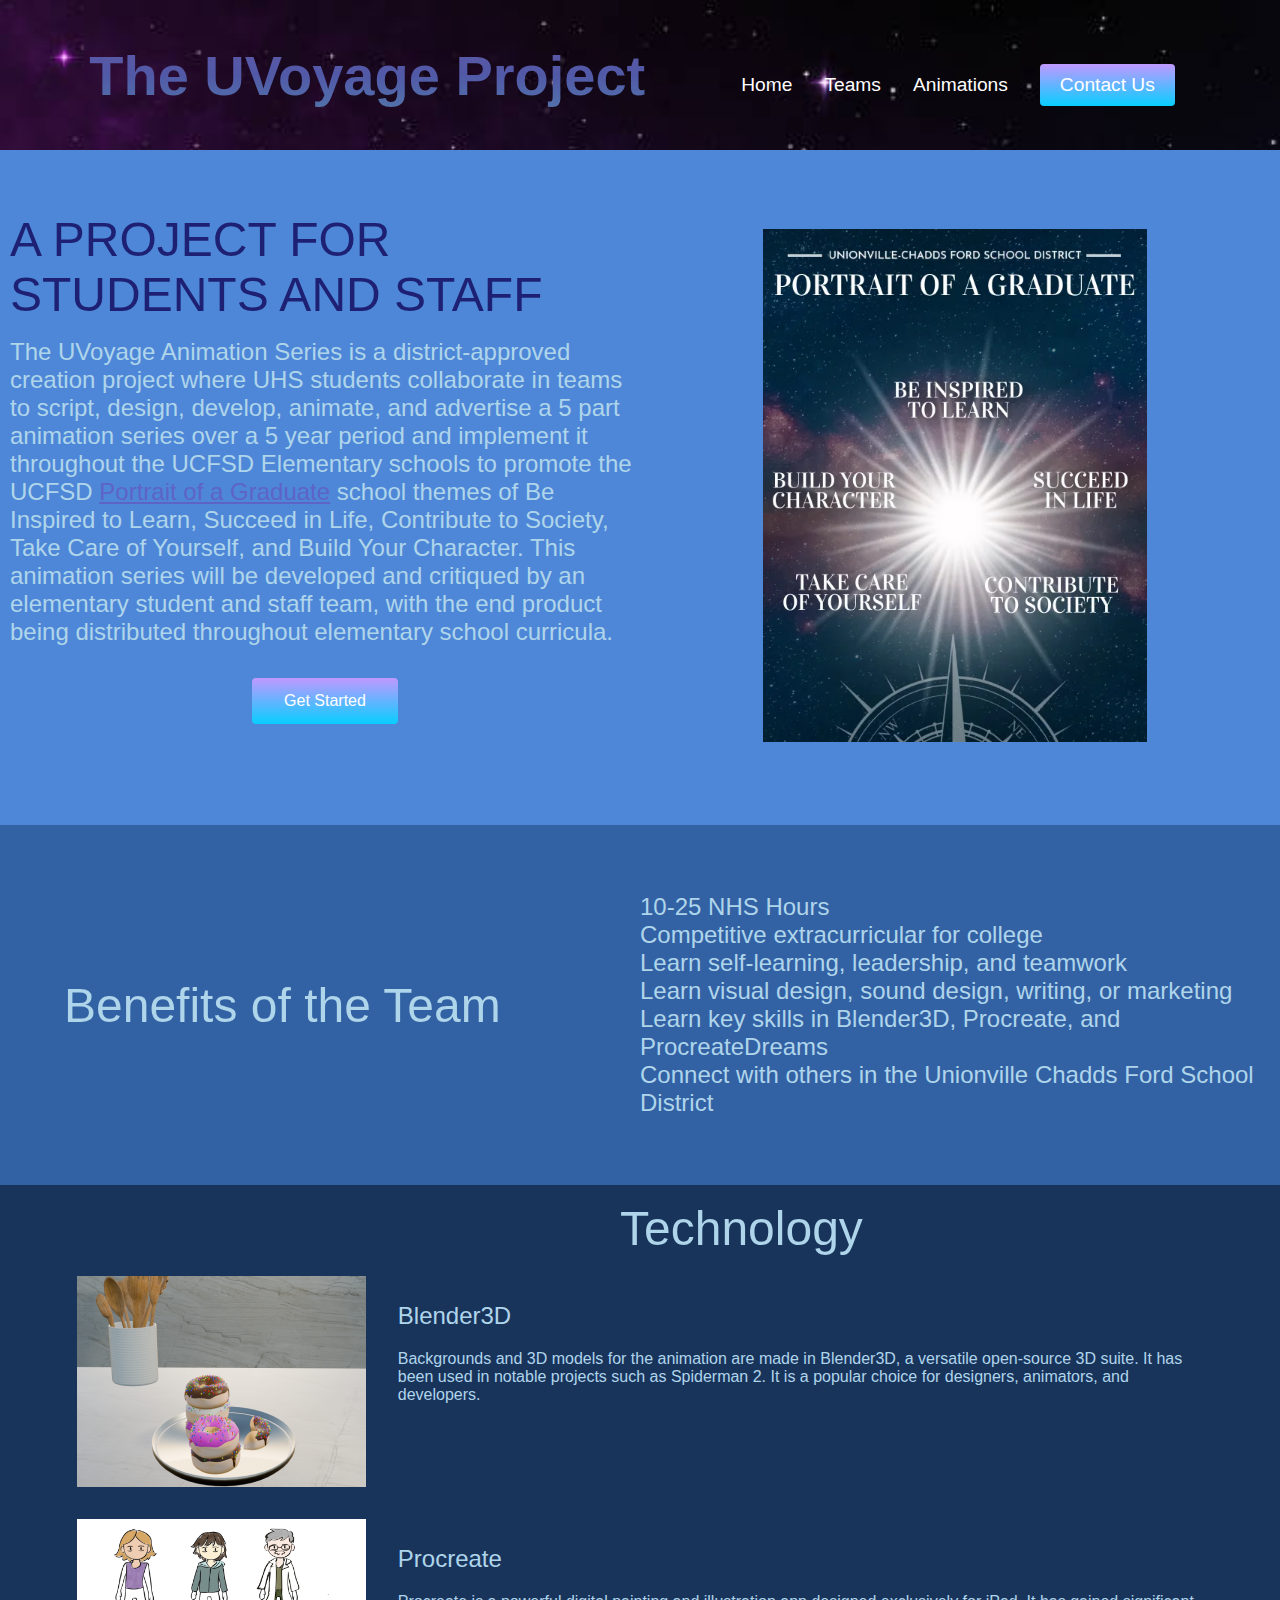
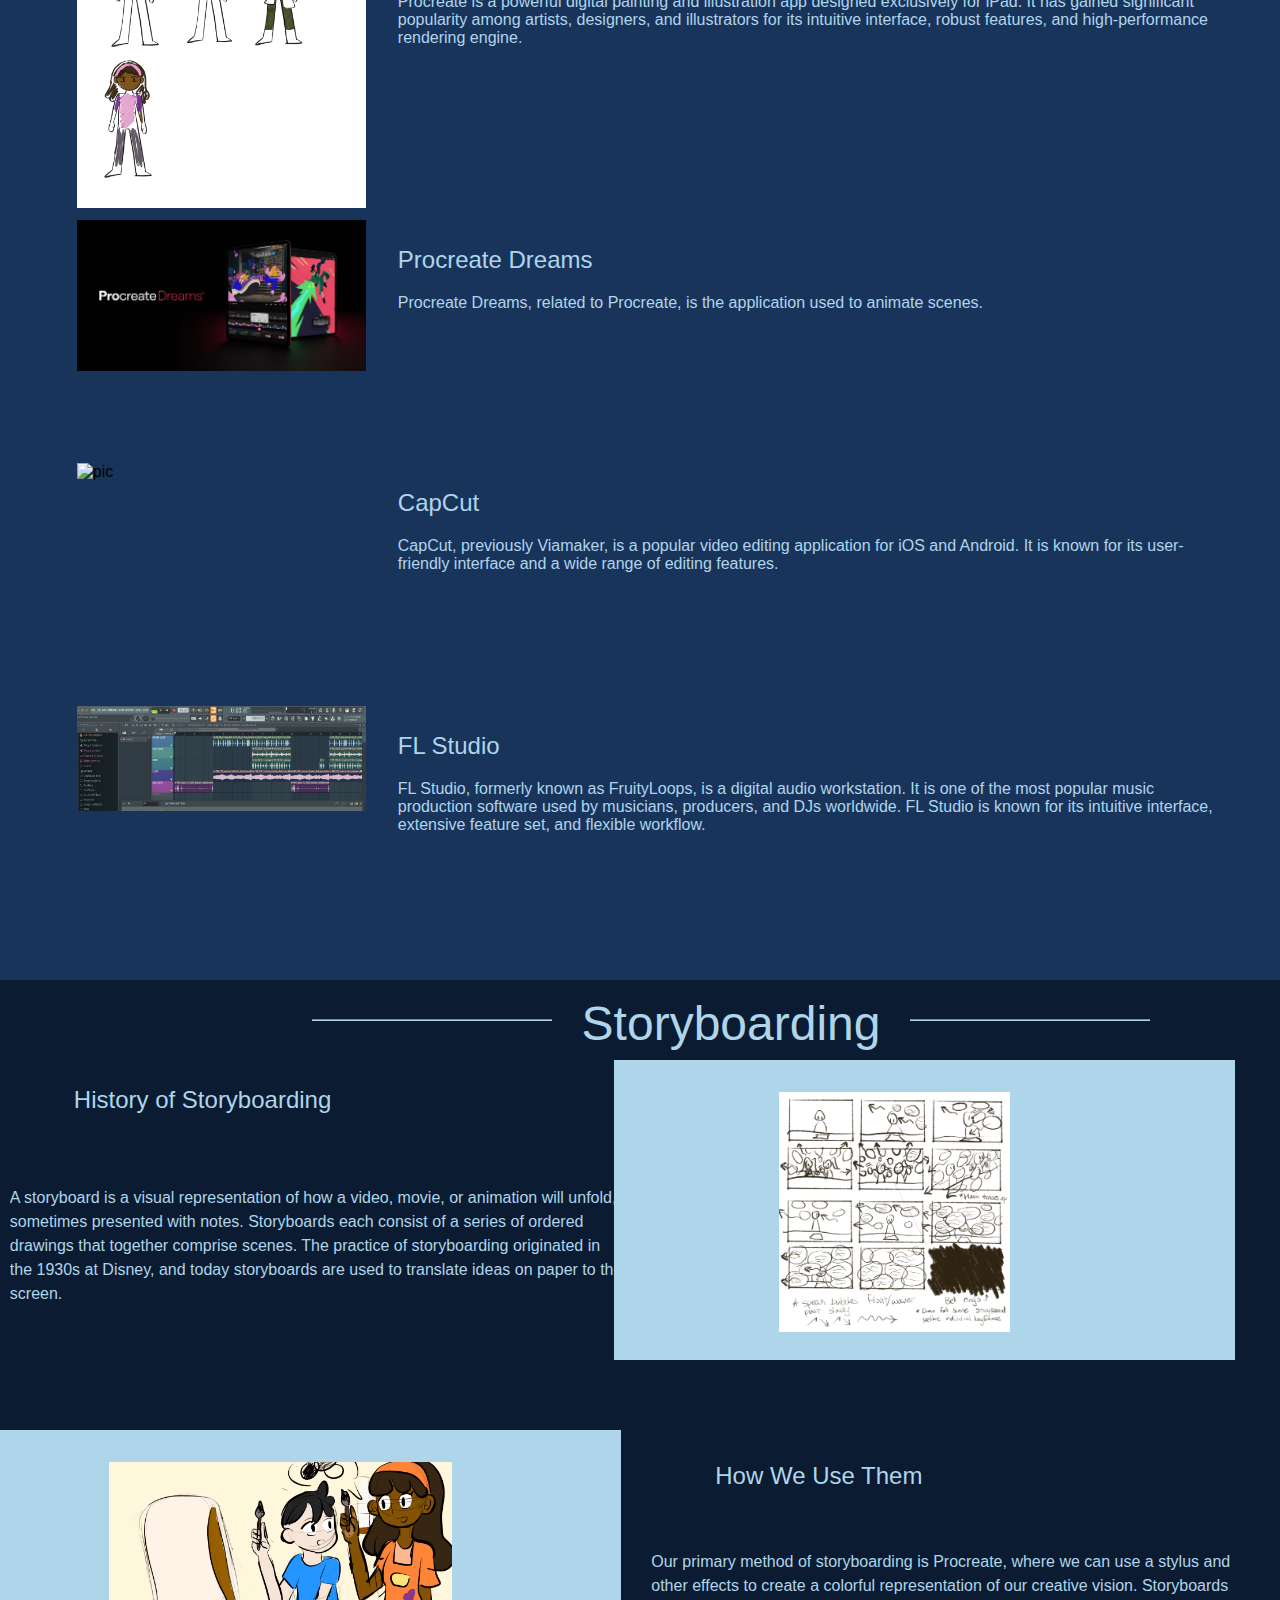
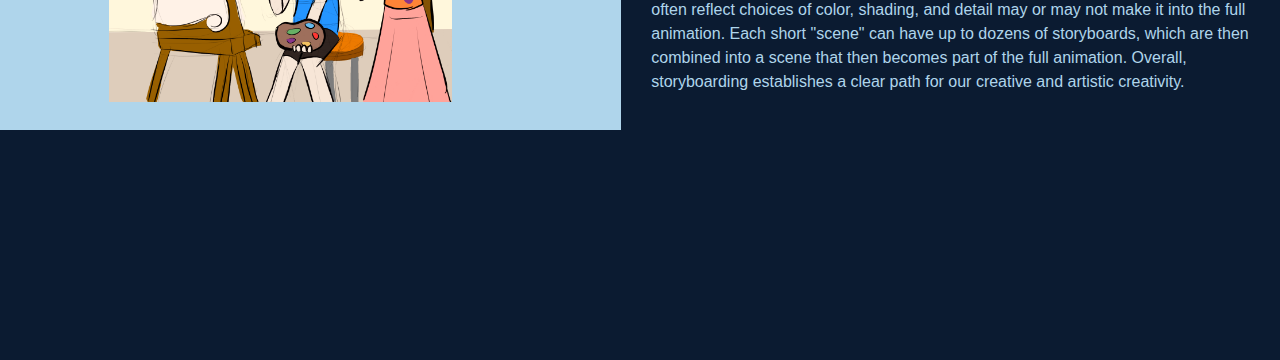
==== commit 36ff1749: "Updated index.html" ====
--- a/index.html
+++ b/index.html
@@ -132,7 +132,7 @@
            </p>
         </div>
         <div class="storyboard__container" style="background-color: #afd5eb;">
-            <img src="images/storyboard.jpeg" style="height: 80%; width: 80%; object-fit: contain;" alt="pic" id="animation__img">
+            <img src="images/Storyboard.PNG" style="height: 80%; width: 80%; object-fit: contain;" alt="pic" id="animation__img">
         </div>
         <div class="storyboard__container" style="background-color: #afd5eb;">
             <img src="images/1-6-13.png" style="height: 80%; width: 80%; object-fit: contain;" alt="pic" id="animation__img">
@@ -150,4 +150,4 @@
     <script src="apps.js"></script>
     <script src="https://kit.fontawesome.com/0061bf193f.js" crossorigin="anonymous"></script>
 </body>
-</html>+</html>
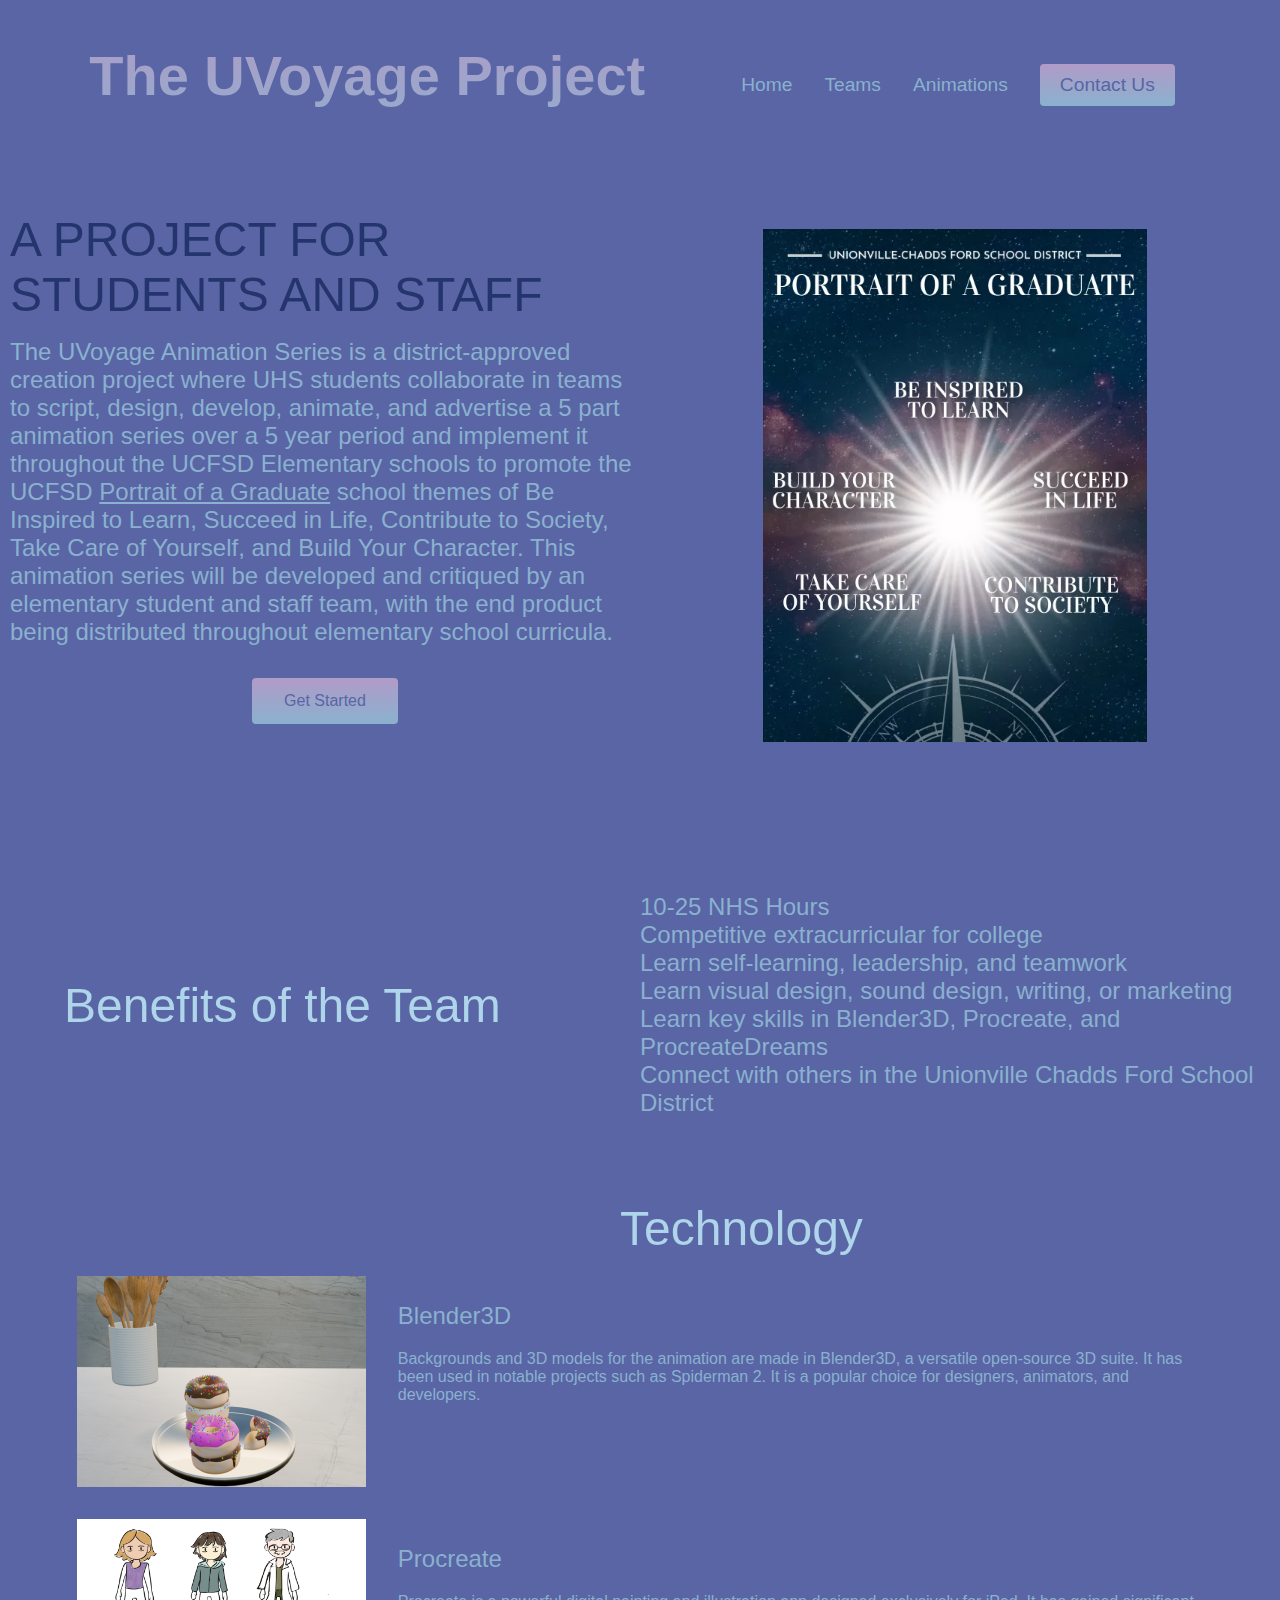
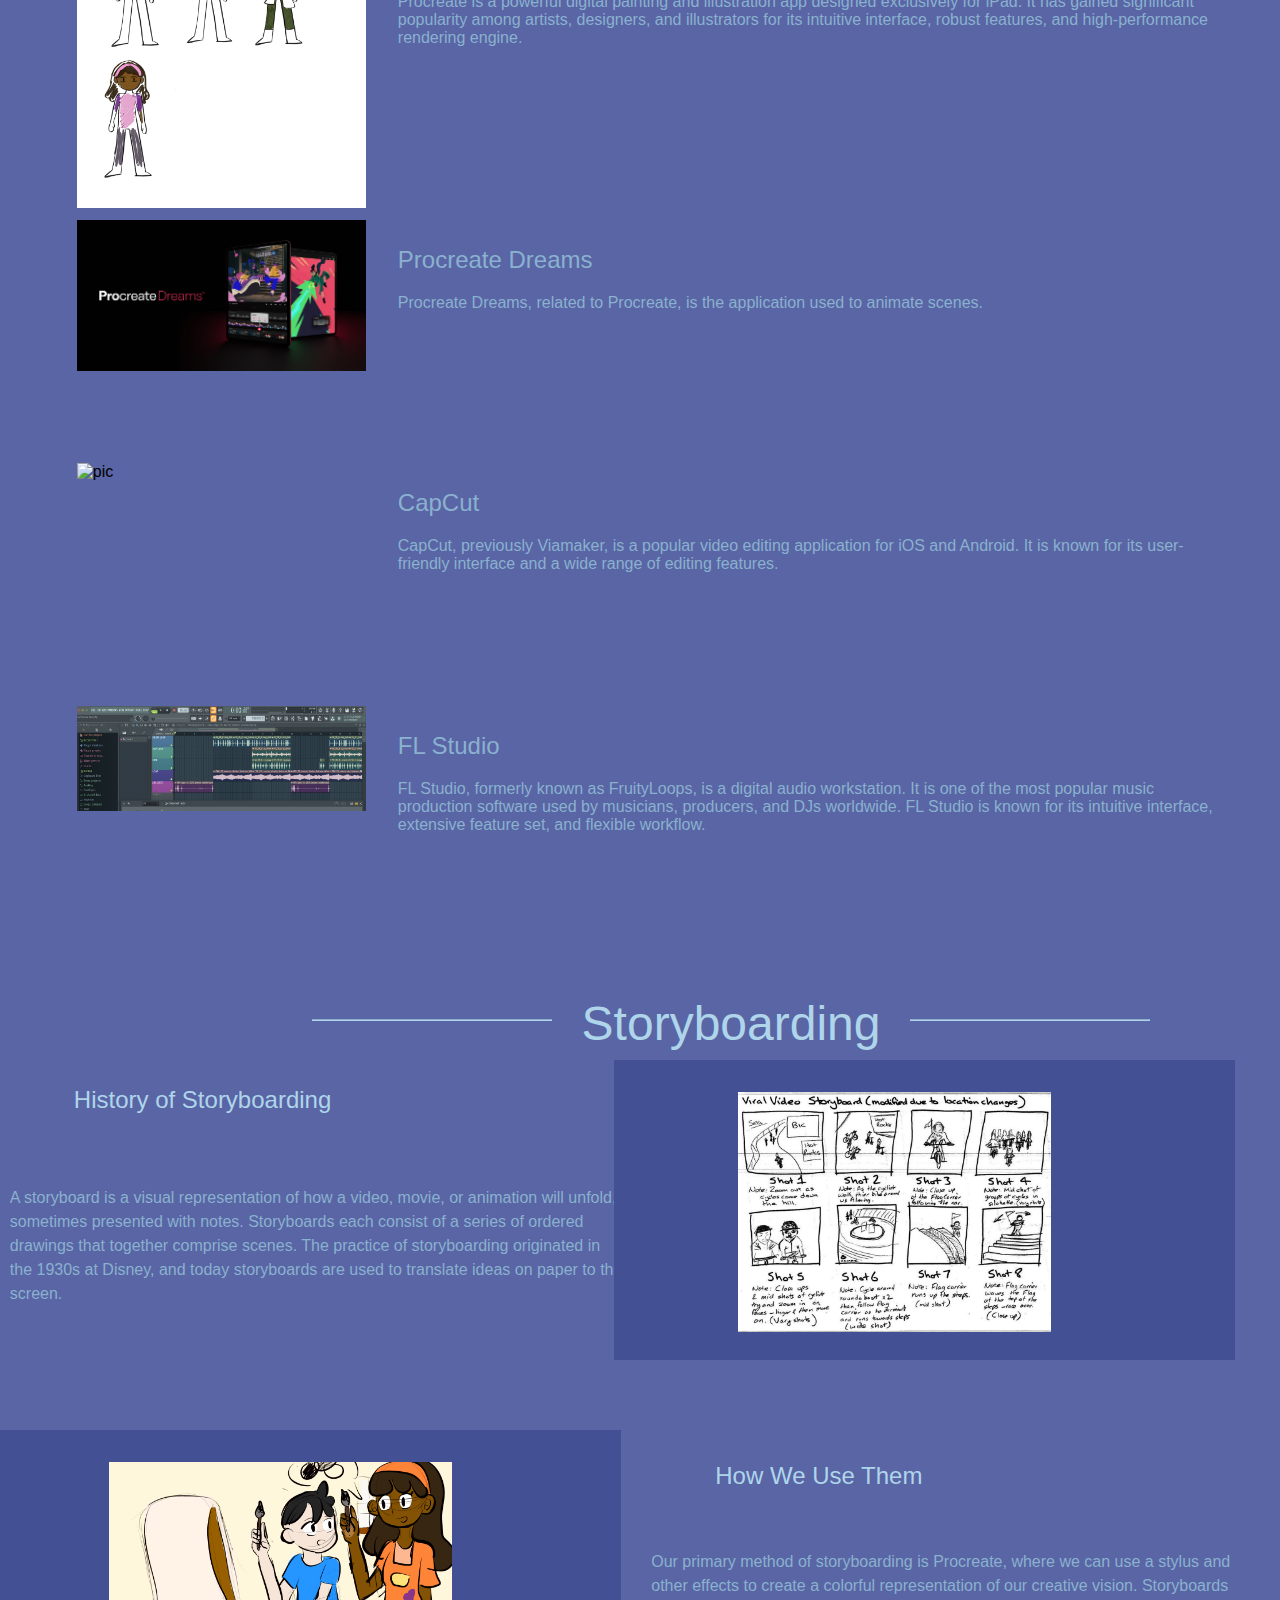
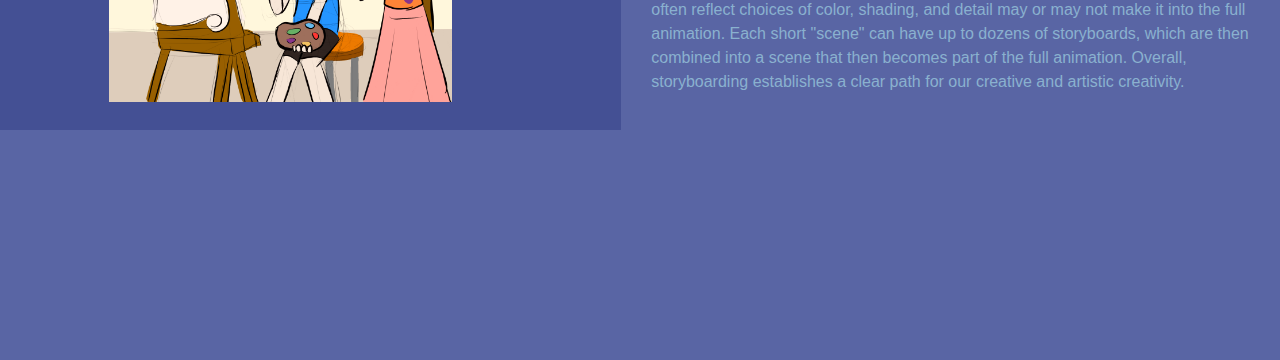
==== commit 29378860: "Changed a bunch of formatting." ====
--- a/index.html
+++ b/index.html
@@ -9,7 +9,7 @@
     <link rel="preconnect" href="https://fonts.gstatic.com" crossorigin>
     <link href="https://fonts.googleapis.com/css2?family=Indie+Flower&display=swap" rel="stylesheet">
 </head>
-<body style="background-color: #0b1b31;">
+<body style="background-color: #5965a4;">
     <nav class="navbar">
         <div class="navbar__container">
             <a href="index.html" id="navbar__logo">The UVoyage Project</a>
@@ -40,7 +40,7 @@
             <div class="main__content">
                 <h1 class="main__container--h">A PROJECT FOR STUDENTS AND STAFF</h1>
                 <p>The UVoyage Animation Series is a district-approved creation project where UHS students collaborate in teams to script, design, develop, animate, and advertise a 5 part animation series over a 5 year period 
-                and implement it throughout the UCFSD Elementary schools to promote the UCFSD <a style = "color:#5e63c8" href="https://www.ucfsd.org/about/portrait-of-a-graduate" target="_blank" rel="noreferrer noopener">Portrait of a Graduate</a> school themes of <em>Be Inspired to Learn</em>, <em>Succeed in Life</em>, <em>Contribute to Society</em>, <em>Take Care of Yourself</em>, and <em>Build Your Character</em>. 
+                and implement it throughout the UCFSD Elementary schools to promote the UCFSD <a style = "color:#8ab1cf" href="https://www.ucfsd.org/about/portrait-of-a-graduate" target="_blank" rel="noreferrer noopener">Portrait of a Graduate</a> school themes of <em>Be Inspired to Learn</em>, <em>Succeed in Life</em>, <em>Contribute to Society</em>, <em>Take Care of Yourself</em>, and <em>Build Your Character</em>. 
                 This animation series will be developed and critiqued by an elementary student and staff team, with the end product being distributed throughout elementary school curricula.</p>
                 <button class="main__btn"><a href="the-teams.html">Get Started</a></button>
             </div>
@@ -68,7 +68,7 @@
     <div class="technology">
         <div class="technology__container" style="margin-left: 25%">
             <img src="images/line.png" width="300" height="80" alt="pic" id="left__line" style="text-align: left; filter: invert(82%) sepia(6%) saturate(1926%) hue-rotate(178deg) brightness(106%) contrast(84%);">
-            <h1 style="text-align: center; color: #afd5eb;">Technology</h1>
+            <h1 style="text-align: center; color: #afd5eb; margin-top: 1rem; font-weight: 450; font-size: 3rem;">Technology</h1>
             <img src="images/line.png" width="300" height="80" alt="pic" id="right__line" style="text-align: right; filter: invert(82%) sepia(6%) saturate(1926%) hue-rotate(178deg) brightness(106%) contrast(84%);">
         </div>
         
@@ -131,10 +131,10 @@
                 in the 1930s at Disney, and today storyboards are used to translate ideas on paper to the screen.
            </p>
         </div>
-        <div class="storyboard__container" style="background-color: #afd5eb;">
-            <img src="images/Storyboard.PNG" style="height: 80%; width: 80%; object-fit: contain;" alt="pic" id="animation__img">
+        <div class="storyboard__container" style="background-color: #445094;">
+            <img src="images/storyboard.jpeg" style="height: 80%; width: 80%; object-fit: contain;" alt="pic" id="animation__img">
         </div>
-        <div class="storyboard__container" style="background-color: #afd5eb;">
+        <div class="storyboard__container" style="background-color: #445094;">
             <img src="images/1-6-13.png" style="height: 80%; width: 80%; object-fit: contain;" alt="pic" id="animation__img">
         </div>
         <div class="storyboard__container" style="margin-left: 6%; margin-top: 1%;">
@@ -150,4 +150,4 @@
     <script src="apps.js"></script>
     <script src="https://kit.fontawesome.com/0061bf193f.js" crossorigin="anonymous"></script>
 </body>
-</html>
+</html>--- a/styles.css
+++ b/styles.css
@@ -25,7 +25,7 @@
 }
 
 .navbar {
-    background-image: url("images/purple.jpeg");
+    background-color: #5965a4;
     background-size: cover;
     height: 150px;
     display: flex;
@@ -49,7 +49,7 @@
 
 #navbar__logo {
     background-color: #1f1670;
-    background-image: linear-gradient(to top, #539cae 0%, #5159a7 50%, #7356a2 100%);
+    background-image: linear-gradient(to top, #8ab1cf 0%, #b09bc7 80%);
     background-size: 100%;
     -webkit-background-clip: text;
     -moz-background-clip: text;
@@ -81,7 +81,7 @@
 }
 
 .navbar__links {
-    color: #fff;
+    color: #8ab1cf;
     display: flex;
     align-items: center;
     justify-content: center;
@@ -109,18 +109,18 @@
     border: none;
     outline: none;
     border-radius: 4px;
-    background: #960aa8;
-    background-image: linear-gradient(to top, #08ceff 0%, #c099ff 100%);
-    color: #fff;
+    background: #b09bc7;
+    background-image: linear-gradient(to top, #8ab1cf 0%, #b09bc7 100%);
+    color: #5965a4;
 }
 
 .button:hover {
-    background: #4837ff;
+    background: #24346c;
     transition: all 0.3s ease;
 }
 
 .navbar__links:hover {
-    color: #62bbf7;
+    color: #b09bc7;
     transition: all 0.3s ease;
 }
 
@@ -143,10 +143,10 @@
         transition: all 0.5s ease;
         height: 50vh;
         z-index: -1;
-        background: #131313;
+        background: #5965a4;
     }
     .navbar__menu.active {
-        background: #131313;
+        background: #5965a4;
         top: 100%;
         opacity: 1;
         transition: all 0.5s ease;
@@ -216,7 +216,7 @@
 
 /* Description Section CSS */
 .main {
-    background-color: #4e87d7;
+    background-color: #5965a4;
     overflow: hidden;
 }
 .main__container {
@@ -226,7 +226,7 @@
     justify-self: center;
     margin: 0 auto;
     height: 75vh;
-    background-color: #4e87d7;
+    background-color: #5965a4;
     z-index: 1;
     width: 100%;
     max-width: 1300px;
@@ -234,7 +234,7 @@
 }
 .main__content h1 {
     font-size: 3rem;
-    background-color: #1d2073;
+    background-color: #24346c;
     /* background-image: linear-gradient(to bottom, #a45cc6 0%, #3cb1cb 100%); */
     background-size: 100%;
     font-weight: 450;
@@ -243,29 +243,18 @@
     -webkit-text-fill-color: transparent;
     -moz-text-fill-color: transparent;
 }
-.main__content h2 {
-    font-size: 3rem;
-    background-color: #1d2073;
-    /* background-image: linear-gradient(to top, #a45cc6 0%, #3cb1cb 100%); */
-    background-size: 100%;
-    font-weight: 450;
-    -webkit-background-clip: text;
-    -moz-background-clip: text;
-    -webkit-text-fill-color: transparent;
-    -moz-text-fill-color: transparent;
-}
 .main__content p {
     margin-top: 1rem;
     font-size: 1.5rem;
-    color: #afd5eb;
+    color: #8ab1cf;
 }
 .main__btn {
     font-size: 1rem;
-    background-image: linear-gradient(to top, #08ceff 0%, #c099ff 100%);
+    background-image: linear-gradient(to top, #8ab1cf 0%, #b09bc7 100%);
     padding: 14px 32px;
     border: none;
     border-radius: 4px;
-    color: #fff;
+    color: #5965a4;
     margin-top: 2rem;
     cursor: pointer;
     position: relative;
@@ -276,7 +265,7 @@
 .main__btn a {
     position: relative;
     z-index: 2;
-    color: #fff;
+    color: #5965a4;
     text-decoration: none;
 }
 .main__btn:after {
@@ -286,12 +275,12 @@
     top: 0;
     width: 0;
     height: 100%;
-    background: #4837ff;
+    background: #b09bc7;
     transition: all 0.35s;
     border-radius: 4px;
 }
 .main__btn:hover {
-    color: #fff
+    color: #b09bc7;
 }
 .main__btn:hover:after {
     width: 100%;
@@ -351,7 +340,7 @@
 /* Team Benefits Section CSS */
 .benefits {
     left: 10rem;
-    background: #3362a4;
+    background: #5965a4;
     display: flex;
     flex-direction: row;
     align-items: center;
@@ -379,7 +368,7 @@
     position: absolute;
     height: 25vh;
     font-size: 1.5rem;
-    color:#afd5eb;
+    color:#8ab1cf;
     overflow: hidden;
 }
 
@@ -397,7 +386,7 @@
 
 /* Technology Section CSS */
 .technology {
-    background: #19345b;        
+    background: #5965a4;        
     display: flex;
     flex-direction: column; 
     align-items: left;
@@ -430,11 +419,11 @@
     width: 850px;
     border-radius: 4px;
     position: relative;
-    color: #afd5eb;
+    color: #8ab1cf;
 }
 .technology p {
     margin: 1rem;
-    color: #afd5eb;
+    color: #8ab1cf;
     text-align: left;
 }
 .technology h2 {
@@ -448,7 +437,7 @@
     position: absolute;
     text-align: left;
     margin-top: 20px;
-    color: #afd5eb;
+    color: #8ab1cf;
 }
 /*.technology__card button {
     color: #fff;
@@ -517,11 +506,11 @@
     width: 48vw;
     position: relative;
     text-align: left;
-    color: #c0c7eb;
+    color: #445094;
     overflow: hidden;
 }
 .storyboard p {
-    color: #afd5eb;
+    color: #8ab1cf;
     font-size: 1.5rem;
     margin-right: 4rem;
     line-height: 3rem;
@@ -541,10 +530,10 @@
         width: 48.5vw;
         position: relative;
         text-align: left;
-        color: #c0c7eb;
+        color: #8ab1cf;
     }
     .storyboard p {
-        color: #afd5eb;
+        color: #8ab1cf;
         font-size: 1rem;
         margin-right: 0.5rem;
         line-height: 1.5rem;
@@ -565,7 +554,7 @@
     margin-left: 20vw;
 }
 .teams h1 {
-    background-color: #afd5eb;
+    background-color: #8ab1cf;
     background-size: 100%;
     margin-top: 3rem;
     margin-left: 5rem;
@@ -746,6 +735,7 @@
     
 }
 .animation h1 {
+    margin-top: 3rem;
     font-size: 3rem;
     color: #3ca7a7;
 }
@@ -875,7 +865,7 @@
 .profile { 
     width: 140px;
     height: 140px;
-    background: #e4dfb8; 
+    background: #313e58; 
     -moz-border-radius: 70px; 
     -webkit-border-radius: 70px; 
     border-radius: 70px;
@@ -898,7 +888,7 @@
     align-items: center;
 }
 .medias p {
-    color:#afd5eb;
+    color:#8ab1cf;
     font-size: 1rem;
     margin-right: 10rem;
     margin-bottom: 4rem;
@@ -907,12 +897,13 @@
 .medias h1 {
     margin-left: 44%;
     margin-top: 3rem; 
-    color: #afd5eb;
-    font-weight: 450;
-}
-
-
-
-
-
-
+    color: #8ab1cf;
+    font-size: 4rem;
+    font-weight: 500;
+}
+
+
+
+
+
+
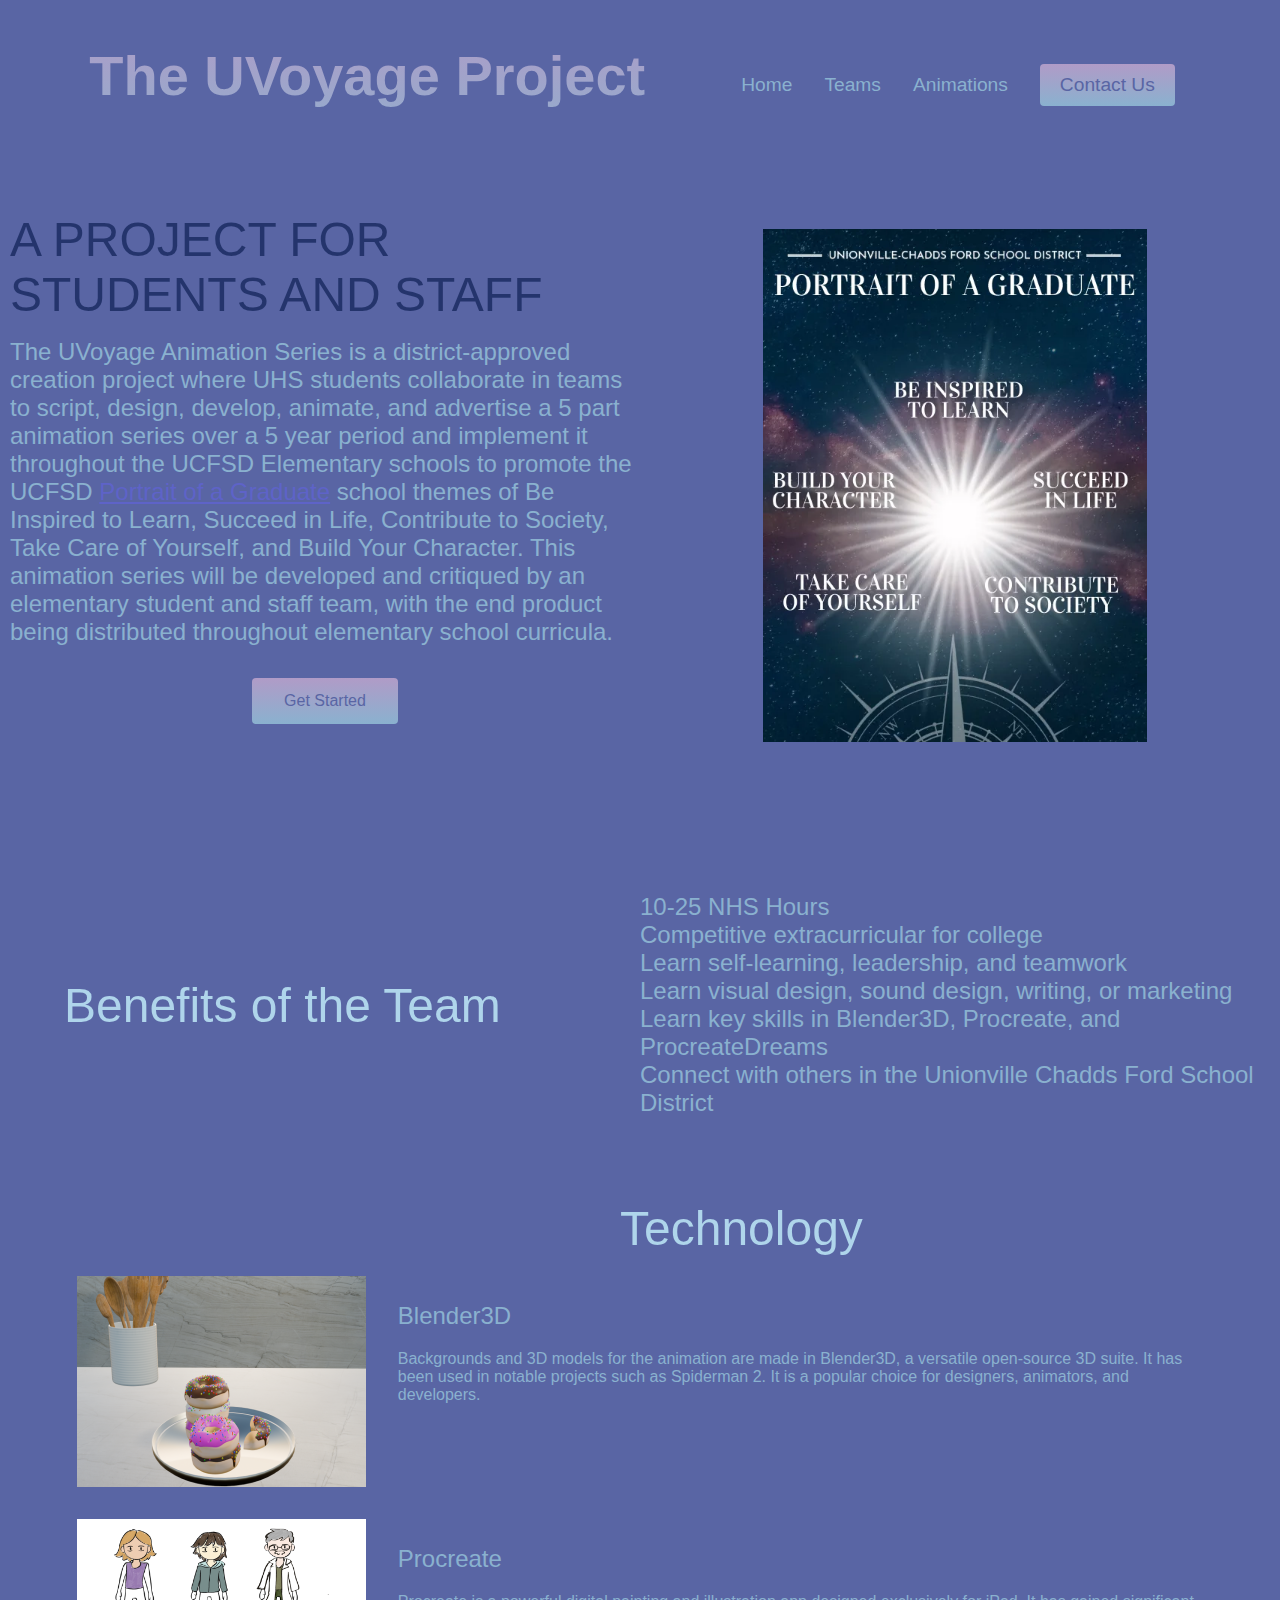
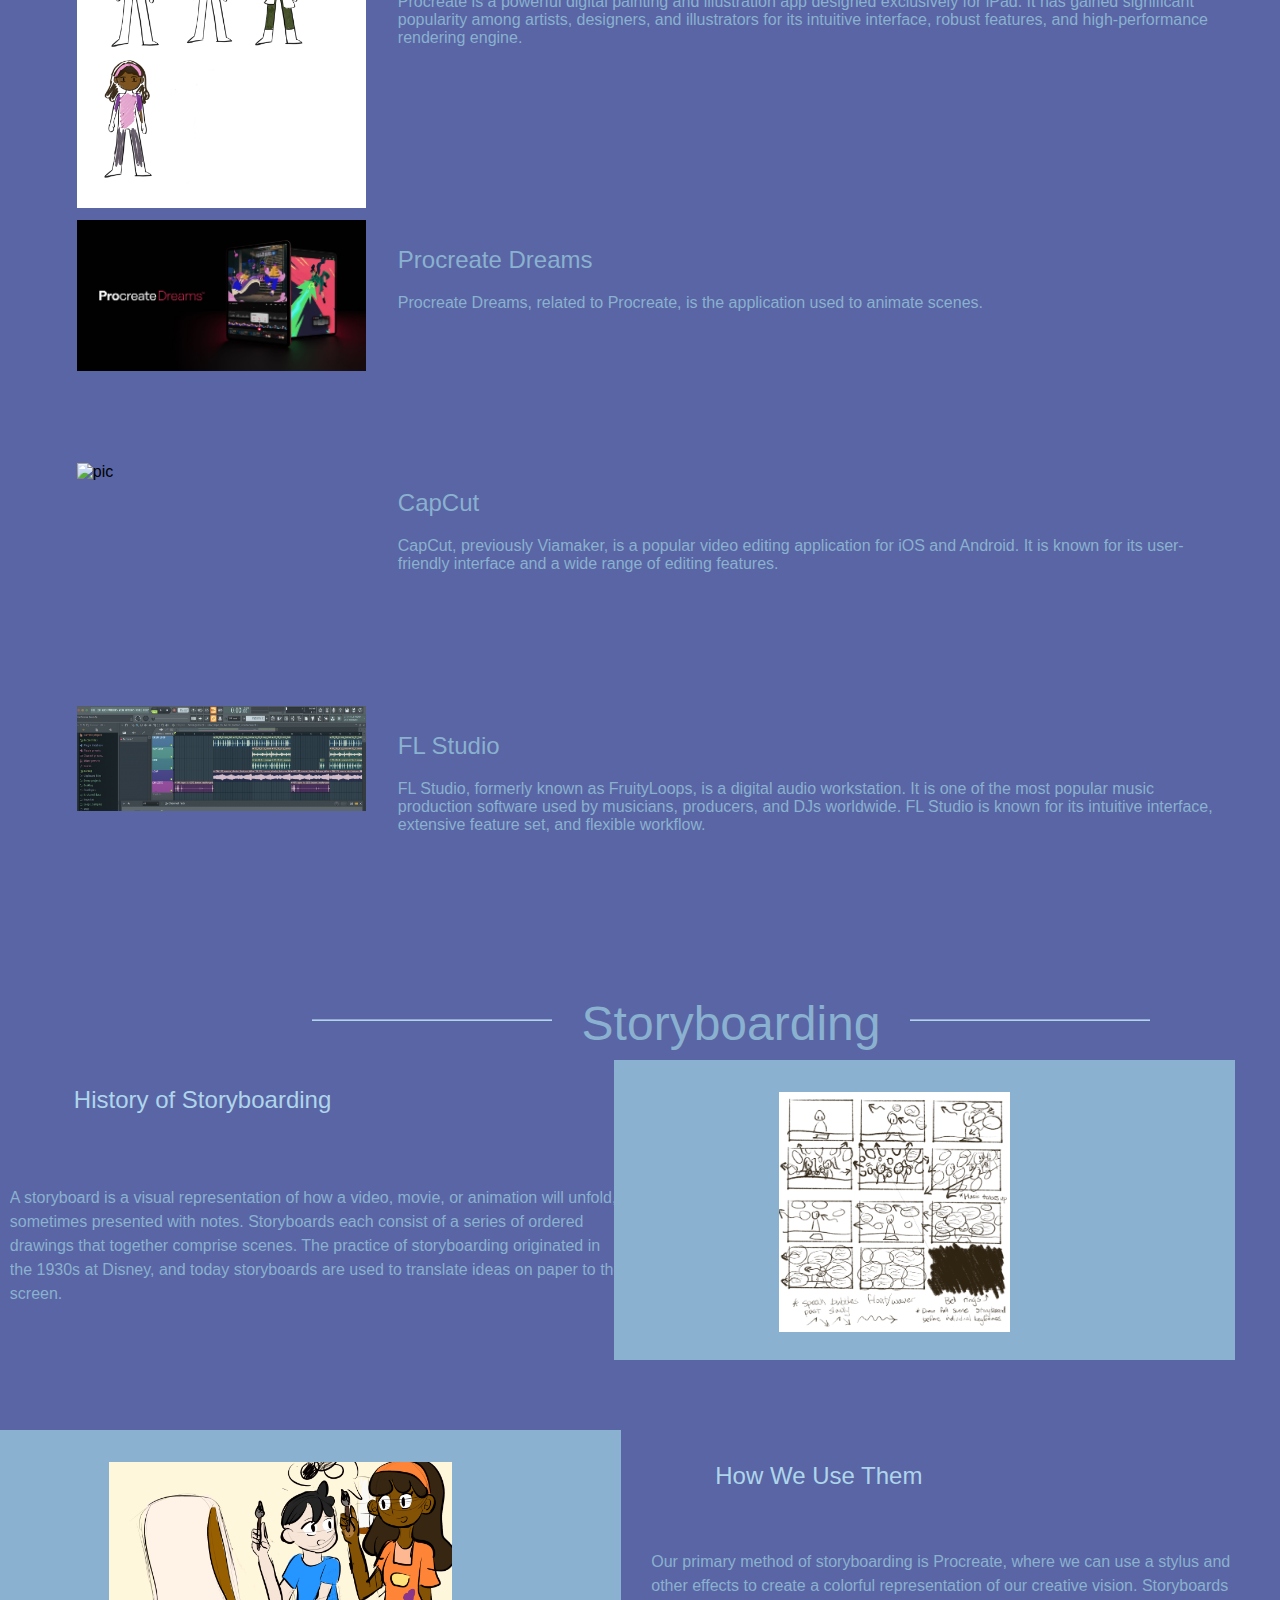
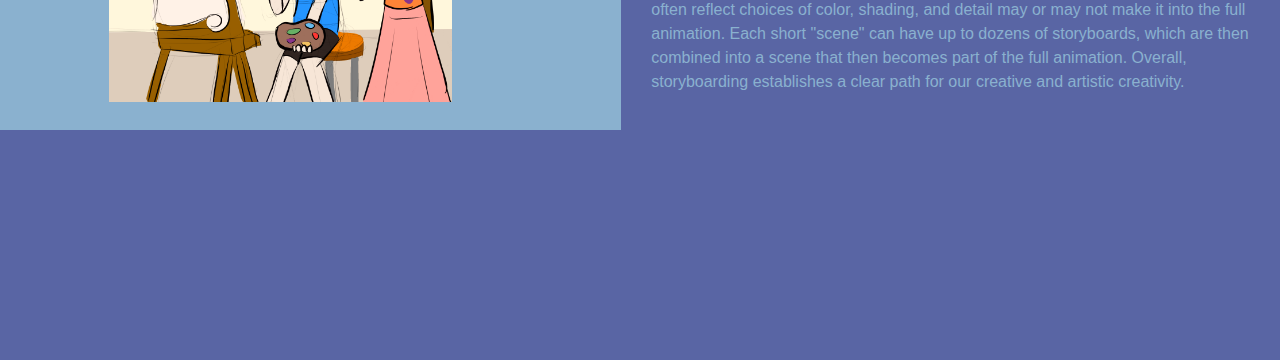
==== commit 49e2d7da: "Changed format" ====
--- a/index.html
+++ b/index.html
@@ -1,153 +1,153 @@
-<!DOCTYPE html>
-<html lang="en">
-<head>
-    <meta charset="UTF-8">
-    <meta name="viewport" content="width=device-width, initial-scale=1.0">
-    <title>UVoyage Project</title>
-    <link rel="stylesheet" href="styles.css">
-    <link rel="preconnect" href="https://fonts.googleapis.com">
-    <link rel="preconnect" href="https://fonts.gstatic.com" crossorigin>
-    <link href="https://fonts.googleapis.com/css2?family=Indie+Flower&display=swap" rel="stylesheet">
-</head>
-<body style="background-color: #5965a4;">
-    <nav class="navbar">
-        <div class="navbar__container">
-            <a href="index.html" id="navbar__logo">The UVoyage Project</a>
-            <div class="navbar__toggle" id="mobile-menu">
-                <span class="bar"></span>
-                <span class="bar"></span>
-                <span class="bar"></span>
-            </div>
-            <ul class="navbar__menu">
-                <li class="navbar__item">
-                    <a href="index.html" class="navbar__links">Home</a></li>
-                <li class="navbar__item">
-                    <a href="the-teams.html" class="navbar__links">Teams</a></li>
-                <!--<li class="navbar__item">
-                    <a href="story.html" class="navbar__links">Story</a></li>-->
-                <li class="navbar__item">
-                    <a href="animations.html" class="navbar__links">Animations</a></li>
-                <li class="navbar__btn">
-                    <a href="contacts.html" class="button">Contact Us</a></li>
-            </ul>
-        </div>
-    </nav>
-    
-
-    <!-- Description -->
-    <div class="main">
-        <div class="main__container">
-            <div class="main__content">
-                <h1 class="main__container--h">A PROJECT FOR STUDENTS AND STAFF</h1>
-                <p>The UVoyage Animation Series is a district-approved creation project where UHS students collaborate in teams to script, design, develop, animate, and advertise a 5 part animation series over a 5 year period 
-                and implement it throughout the UCFSD Elementary schools to promote the UCFSD <a style = "color:#8ab1cf" href="https://www.ucfsd.org/about/portrait-of-a-graduate" target="_blank" rel="noreferrer noopener">Portrait of a Graduate</a> school themes of <em>Be Inspired to Learn</em>, <em>Succeed in Life</em>, <em>Contribute to Society</em>, <em>Take Care of Yourself</em>, and <em>Build Your Character</em>. 
-                This animation series will be developed and critiqued by an elementary student and staff team, with the end product being distributed throughout elementary school curricula.</p>
-                <button class="main__btn"><a href="the-teams.html">Get Started</a></button>
-            </div>
-            <div class="main__img--container">
-                <img src="images/PortraitofaGraduate.png" width="384" height="512.5" alt="pic" id="main__img">
-            </div>
-        </div>
-    </div>
-    
-    <!--    Benefits    -->
-    <div class="benefits">
-        <h1>Benefits of the Team</h1>
-        <div class="benefits__list">
-            <li class="team__benefits">10-25 NHS Hours</li>
-            <li class="team__benefits">Competitive extracurricular for college</li>
-            <li class="team__benefits">Learn self-learning, leadership, and teamwork</li>
-            <li class="team__benefits">Learn visual design, sound design, writing, or marketing</li>
-            <li class="team__benefits">Learn key skills in Blender3D, Procreate, and ProcreateDreams</li>
-            <li class="team__benefits">Connect with others in the Unionville Chadds Ford School District</li>
-            <li class="team__benefits">Have a lot of fun!</li>
-        </div>
-    </div>
-
-     <!-- Technology -->
-    <div class="technology">
-        <div class="technology__container" style="margin-left: 25%">
-            <img src="images/line.png" width="300" height="80" alt="pic" id="left__line" style="text-align: left; filter: invert(82%) sepia(6%) saturate(1926%) hue-rotate(178deg) brightness(106%) contrast(84%);">
-            <h1 style="text-align: center; color: #afd5eb; margin-top: 1rem; font-weight: 450; font-size: 3rem;">Technology</h1>
-            <img src="images/line.png" width="300" height="80" alt="pic" id="right__line" style="text-align: right; filter: invert(82%) sepia(6%) saturate(1926%) hue-rotate(178deg) brightness(106%) contrast(84%);">
-        </div>
-        
-        <div class="technology__container">
-            <img src="images/donut2.png" width="289" height="211" alt="pic" id="donut__img">
-            <div class="technology__card">
-                <h2>Blender3D</h2>
-                <p>Backgrounds and 3D models for the animation are made in Blender3D, a versatile open-source 3D suite. It has been used in notable projects such as <em>Spiderman 2</em>.
-                It is a popular choice for designers, animators, and developers.</p>
-            </div>
-            
-        </div>
-        
-        <div class="technology__container">
-            <img src="images/Character_Designs-2.png" width="289" height="289" alt="pic" id="donut__img">
-            <div class="technology__card">
-                <h2>Procreate</h2>
-                <p>Procreate is a powerful digital painting and illustration app designed exclusively for iPad. It has gained significant popularity among artists, designers, 
-                and illustrators for its intuitive interface, robust features, and high-performance rendering engine. </p>
-            </div>
-        </div>
-        <div class="technology__container">
-            <img src="images/procreate_dreams.png" width="289" height="151.81" alt="pic" id="donut__img">
-            <div class="technology__card">
-                <h2>Procreate Dreams</h2>
-                <p style="text-align: center">Procreate Dreams, related to Procreate, is the application used to animate scenes. </p>
-            </div>
-        </div>
-        <div class="technology__container">
-            <img src="images/capcut.png" width="289" height="162.56" alt="pic" id="donut__img">
-            <div class="technology__card">
-                <h2>CapCut</h2>
-                <p>CapCut, previously Viamaker, is a popular video editing application  for iOS and Android. 
-                    It is known for its user-friendly interface and a wide range of editing features.</p>
-            </div>
-        </div>
-        <div class="technology__container">
-            <img src="images/FLStudio.png" width="289" height="104.63" alt="pic" id="donut__img">
-            <div class="technology__card">
-                <h2>FL Studio</h2>
-                <p>FL Studio, formerly known as FruityLoops, is a digital audio workstation. 
-                    It is one of the most popular music production software used by musicians, producers, and DJs worldwide. 
-                    FL Studio is known for its intuitive interface, extensive feature set, and flexible workflow. </p>
-            </div>
-        </div>
-        
-    </div>
-
-    <!-- Storyboard -->
-    <div class="storyboard__title">
-        <img src="images/line.png" width="300" height="80" alt="pic" id="left__line" style="text-align: left; filter: invert(82%) sepia(6%) saturate(1926%) hue-rotate(178deg) brightness(106%) contrast(84%);">
-        <h1 style="text-align: center; color:#afd5eb; margin-top: 1rem; font-weight: 450; font-size: 3rem;">Storyboarding</h1>
-        <img src="images/line.png" width="300" height="80" alt="pic" id="right__line" style="text-align: right; filter: invert(82%) sepia(6%) saturate(1926%) hue-rotate(178deg) brightness(106%) contrast(84%);">
-    </div>
-    <div class="storyboard" style="height: 100vh;">
-        <div class="storyboard__container" style="margin-left: 1.6%;">
-            <h1 style="font-weight: 450;">History of Storyboarding</h2>
-            <p>A storyboard is a visual representation of how a video, movie, or animation will unfold, sometimes presented with notes.
-               Storyboards each consist of a series of ordered drawings that together comprise scenes. The practice of storyboarding originated
-                in the 1930s at Disney, and today storyboards are used to translate ideas on paper to the screen.
-           </p>
-        </div>
-        <div class="storyboard__container" style="background-color: #445094;">
-            <img src="images/storyboard.jpeg" style="height: 80%; width: 80%; object-fit: contain;" alt="pic" id="animation__img">
-        </div>
-        <div class="storyboard__container" style="background-color: #445094;">
-            <img src="images/1-6-13.png" style="height: 80%; width: 80%; object-fit: contain;" alt="pic" id="animation__img">
-        </div>
-        <div class="storyboard__container" style="margin-left: 6%; margin-top: 1%;">
-            <h1 style="font-weight: 450;">How We Use Them</h2>
-            <p>Our primary method of storyboarding is Procreate, where we can use a stylus and other effects to create a colorful representation
-                of our creative vision. Storyboards often reflect choices of color, shading, and detail may or may not make it into the full animation.
-                Each short "scene" can have up to dozens of storyboards, which are then combined into a scene that then becomes part of the full animation.
-                Overall, storyboarding establishes a clear path for our creative and artistic creativity.</p>
-        </div>     
-    </div> 
-
-
-    <script src="apps.js"></script>
-    <script src="https://kit.fontawesome.com/0061bf193f.js" crossorigin="anonymous"></script>
-</body>
+<!DOCTYPE html>
+<html lang="en">
+<head>
+    <meta charset="UTF-8">
+    <meta name="viewport" content="width=device-width, initial-scale=1.0">
+    <title>UVoyage Project</title>
+    <link rel="stylesheet" href="styles.css">
+    <link rel="preconnect" href="https://fonts.googleapis.com">
+    <link rel="preconnect" href="https://fonts.gstatic.com" crossorigin>
+    <link href="https://fonts.googleapis.com/css2?family=Indie+Flower&display=swap" rel="stylesheet">
+</head>
+<body style="background-color: #5965a4;">
+    <nav class="navbar">
+        <div class="navbar__container">
+            <a href="index.html" id="navbar__logo">The UVoyage Project</a>
+            <div class="navbar__toggle" id="mobile-menu">
+                <span class="bar"></span>
+                <span class="bar"></span>
+                <span class="bar"></span>
+            </div>
+            <ul class="navbar__menu">
+                <li class="navbar__item">
+                    <a href="index.html" class="navbar__links">Home</a></li>
+                <li class="navbar__item">
+                    <a href="the-teams.html" class="navbar__links">Teams</a></li>
+                <!--<li class="navbar__item">
+                    <a href="story.html" class="navbar__links">Story</a></li>-->
+                <li class="navbar__item">
+                    <a href="animations.html" class="navbar__links">Animations</a></li>
+                <li class="navbar__btn">
+                    <a href="contacts.html" class="button">Contact Us</a></li>
+            </ul>
+        </div>
+    </nav>
+    
+
+    <!-- Description -->
+    <div class="main">
+        <div class="main__container">
+            <div class="main__content">
+                <h1 class="main__container--h">A PROJECT FOR STUDENTS AND STAFF</h1>
+                <p>The UVoyage Animation Series is a district-approved creation project where UHS students collaborate in teams to script, design, develop, animate, and advertise a 5 part animation series over a 5 year period 
+                and implement it throughout the UCFSD Elementary schools to promote the UCFSD <a style = "color:#5e63c8" href="https://www.ucfsd.org/about/portrait-of-a-graduate" target="_blank" rel="noreferrer noopener">Portrait of a Graduate</a> school themes of <em>Be Inspired to Learn</em>, <em>Succeed in Life</em>, <em>Contribute to Society</em>, <em>Take Care of Yourself</em>, and <em>Build Your Character</em>. 
+                This animation series will be developed and critiqued by an elementary student and staff team, with the end product being distributed throughout elementary school curricula.</p>
+                <button class="main__btn"><a href="the-teams.html">Get Started</a></button>
+            </div>
+            <div class="main__img--container">
+                <img src="images/PortraitofaGraduate.png" width="384" height="512.5" alt="pic" id="main__img">
+            </div>
+        </div>
+    </div>
+    
+    <!--    Benefits    -->
+    <div class="benefits">
+        <h1>Benefits of the Team</h1>
+        <div class="benefits__list">
+            <li class="team__benefits">10-25 NHS Hours</li>
+            <li class="team__benefits">Competitive extracurricular for college</li>
+            <li class="team__benefits">Learn self-learning, leadership, and teamwork</li>
+            <li class="team__benefits">Learn visual design, sound design, writing, or marketing</li>
+            <li class="team__benefits">Learn key skills in Blender3D, Procreate, and ProcreateDreams</li>
+            <li class="team__benefits">Connect with others in the Unionville Chadds Ford School District</li>
+            <li class="team__benefits">Have a lot of fun!</li>
+        </div>
+    </div>
+
+     <!-- Technology -->
+    <div class="technology">
+        <div class="technology__container" style="margin-left: 25%">
+            <img src="images/line.png" width="300" height="80" alt="pic" id="left__line" style="text-align: left; filter: invert(82%) sepia(6%) saturate(1926%) hue-rotate(178deg) brightness(106%) contrast(84%);">
+            <h1 style="text-align: center; color: #8ab1cf;">Technology</h1>
+            <img src="images/line.png" width="300" height="80" alt="pic" id="right__line" style="text-align: right; filter: invert(82%) sepia(6%) saturate(1926%) hue-rotate(178deg) brightness(106%) contrast(84%);">
+        </div>
+        
+        <div class="technology__container">
+            <img src="images/donut2.png" width="289" height="211" alt="pic" id="donut__img">
+            <div class="technology__card">
+                <h2>Blender3D</h2>
+                <p>Backgrounds and 3D models for the animation are made in Blender3D, a versatile open-source 3D suite. It has been used in notable projects such as <em>Spiderman 2</em>.
+                It is a popular choice for designers, animators, and developers.</p>
+            </div>
+            
+        </div>
+        
+        <div class="technology__container">
+            <img src="images/Character_Designs-2.png" width="289" height="289" alt="pic" id="donut__img">
+            <div class="technology__card">
+                <h2>Procreate</h2>
+                <p>Procreate is a powerful digital painting and illustration app designed exclusively for iPad. It has gained significant popularity among artists, designers, 
+                and illustrators for its intuitive interface, robust features, and high-performance rendering engine. </p>
+            </div>
+        </div>
+        <div class="technology__container">
+            <img src="images/procreate_dreams.png" width="289" height="151.81" alt="pic" id="donut__img">
+            <div class="technology__card">
+                <h2>Procreate Dreams</h2>
+                <p style="text-align: center">Procreate Dreams, related to Procreate, is the application used to animate scenes. </p>
+            </div>
+        </div>
+        <div class="technology__container">
+            <img src="images/capcut.png" width="289" height="162.56" alt="pic" id="donut__img">
+            <div class="technology__card">
+                <h2>CapCut</h2>
+                <p>CapCut, previously Viamaker, is a popular video editing application  for iOS and Android. 
+                    It is known for its user-friendly interface and a wide range of editing features.</p>
+            </div>
+        </div>
+        <div class="technology__container">
+            <img src="images/FLStudio.png" width="289" height="104.63" alt="pic" id="donut__img">
+            <div class="technology__card">
+                <h2>FL Studio</h2>
+                <p>FL Studio, formerly known as FruityLoops, is a digital audio workstation. 
+                    It is one of the most popular music production software used by musicians, producers, and DJs worldwide. 
+                    FL Studio is known for its intuitive interface, extensive feature set, and flexible workflow. </p>
+            </div>
+        </div>
+        
+    </div>
+
+    <!-- Storyboard -->
+    <div class="storyboard__title">
+        <img src="images/line.png" width="300" height="80" alt="pic" id="left__line" style="text-align: left; filter: invert(82%) sepia(6%) saturate(1926%) hue-rotate(178deg) brightness(106%) contrast(84%);">
+        <h1 style="text-align: center; color:#8ab1cf; margin-top: 1rem; font-weight: 450; font-size: 3rem;">Storyboarding</h1>
+        <img src="images/line.png" width="300" height="80" alt="pic" id="right__line" style="text-align: right; filter: invert(82%) sepia(6%) saturate(1926%) hue-rotate(178deg) brightness(106%) contrast(84%);">
+    </div>
+    <div class="storyboard" style="height: 100vh;">
+        <div class="storyboard__container" style="margin-left: 1.6%;">
+            <h1 style="font-weight: 450;">History of Storyboarding</h2>
+            <p>A storyboard is a visual representation of how a video, movie, or animation will unfold, sometimes presented with notes.
+               Storyboards each consist of a series of ordered drawings that together comprise scenes. The practice of storyboarding originated
+                in the 1930s at Disney, and today storyboards are used to translate ideas on paper to the screen.
+           </p>
+        </div>
+        <div class="storyboard__container" style="background-color: #8ab1cf;">
+            <img src="images/Storyboard.PNG" style="height: 80%; width: 80%; object-fit: contain;" alt="pic" id="animation__img">
+        </div>
+        <div class="storyboard__container" style="background-color: #8ab1cf;">
+            <img src="images/1-6-13.png" style="height: 80%; width: 80%; object-fit: contain;" alt="pic" id="animation__img">
+        </div>
+        <div class="storyboard__container" style="margin-left: 6%; margin-top: 1%;">
+            <h1 style="font-weight: 450;">How We Use Them</h2>
+            <p>Our primary method of storyboarding is Procreate, where we can use a stylus and other effects to create a colorful representation
+                of our creative vision. Storyboards often reflect choices of color, shading, and detail may or may not make it into the full animation.
+                Each short "scene" can have up to dozens of storyboards, which are then combined into a scene that then becomes part of the full animation.
+                Overall, storyboarding establishes a clear path for our creative and artistic creativity.</p>
+        </div>     
+    </div> 
+
+
+    <script src="apps.js"></script>
+    <script src="https://kit.fontawesome.com/0061bf193f.js" crossorigin="anonymous"></script>
+</body>
 </html>--- a/styles.css
+++ b/styles.css
@@ -2,7 +2,7 @@
     box-sizing: border-box;
     margin: 0;
     padding: 0;
-    font-family: "Ojuju", sans-serif;
+    font-family: "Lato", sans-serif;
     font-optical-sizing: auto;
     font-weight: 200;
     font-style: normal;
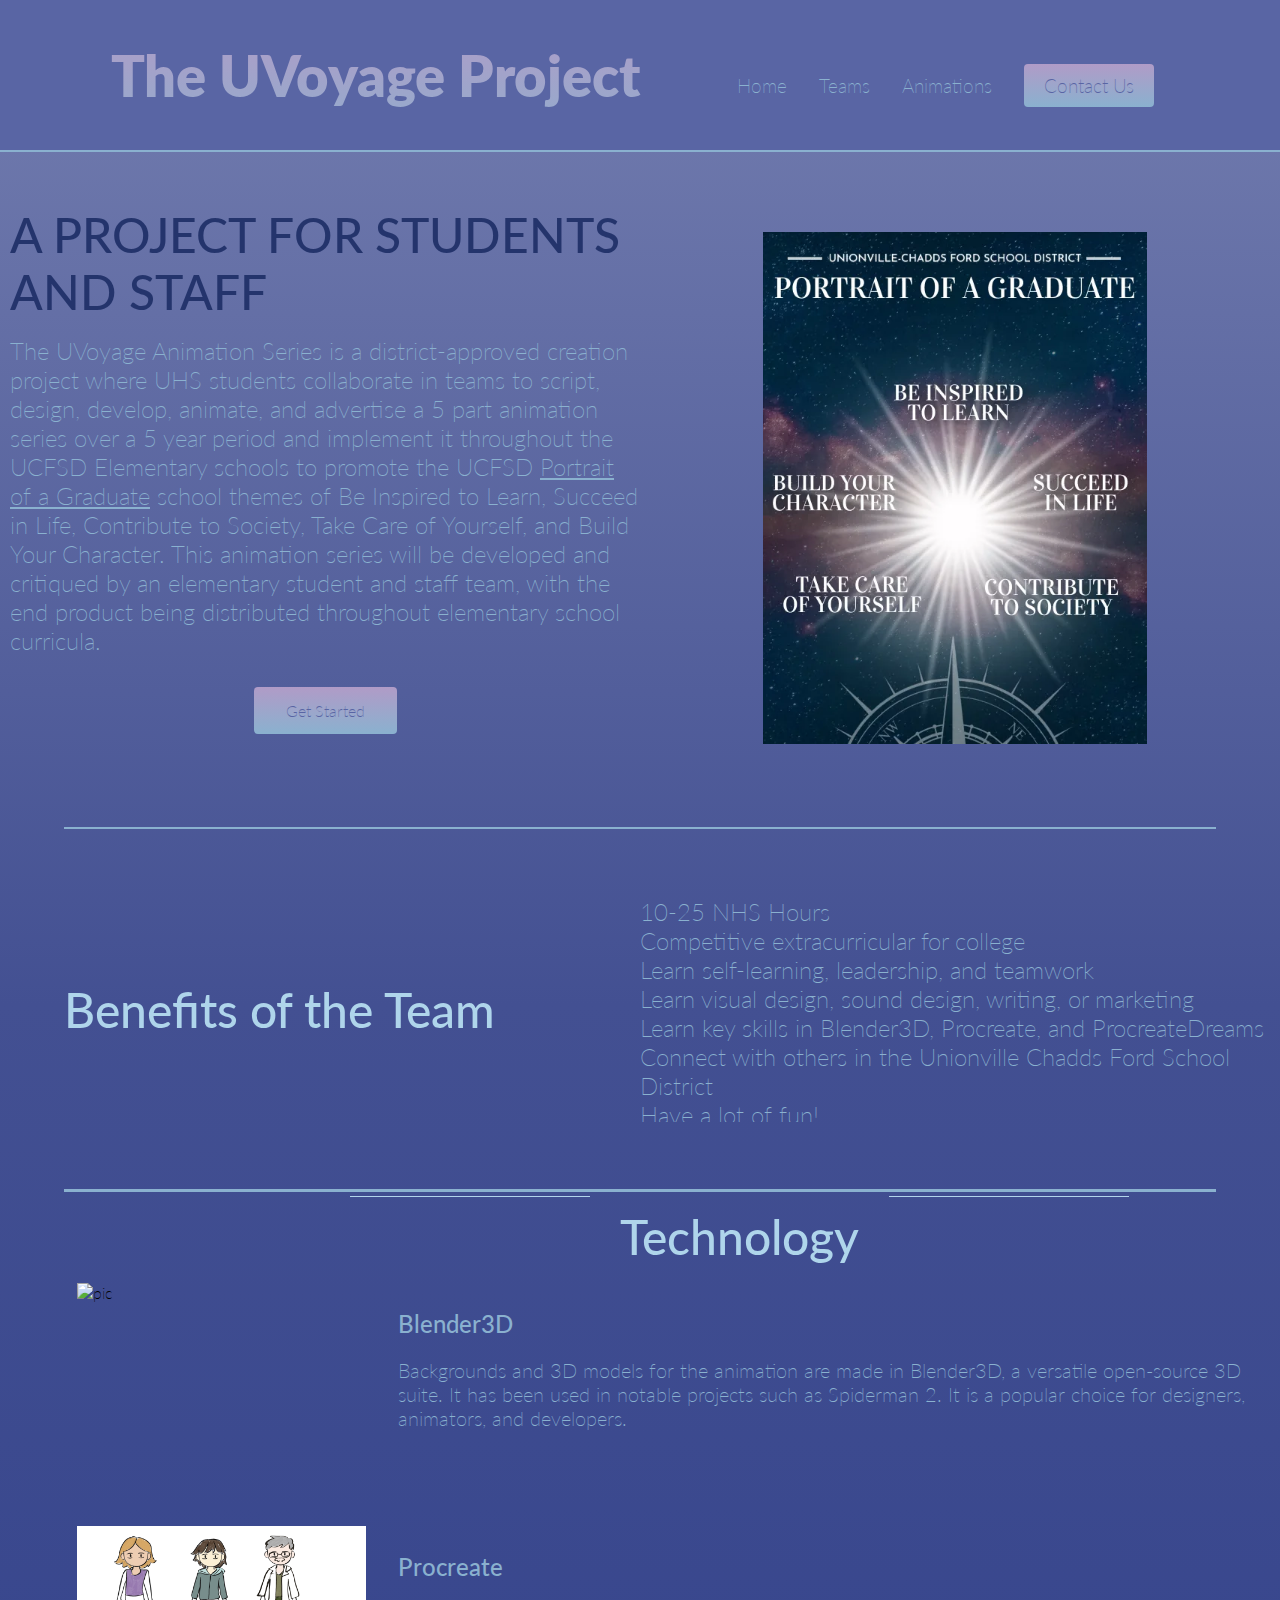
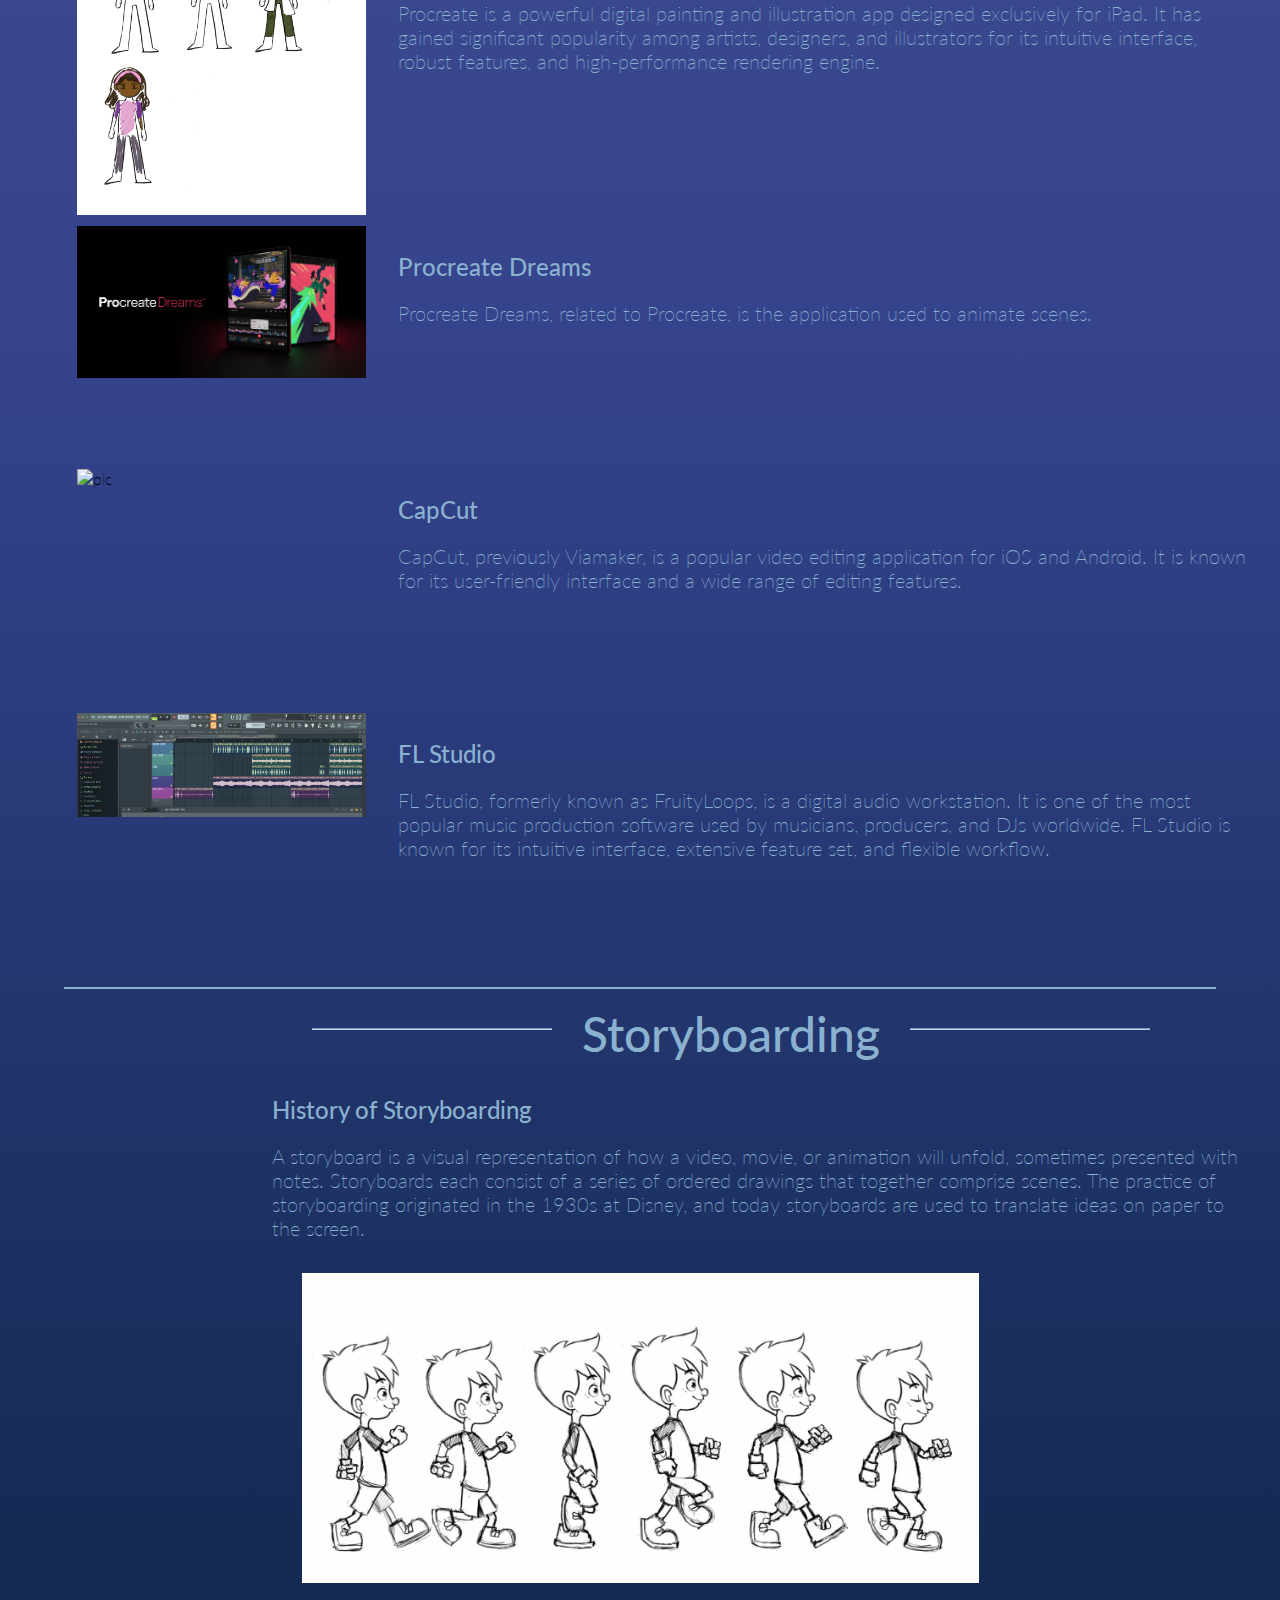
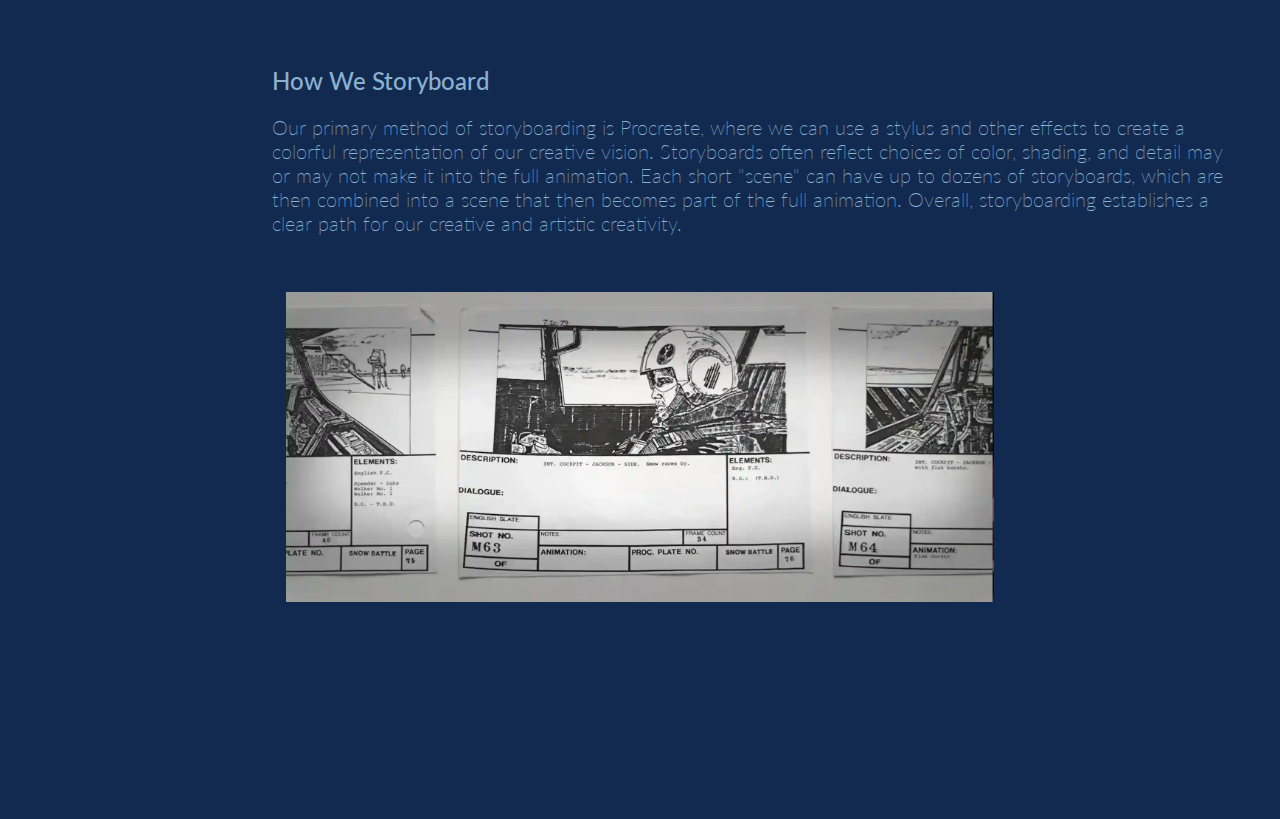
==== commit f58967c5: "Format changes (a lot of them.)" ====
--- a/index.html
+++ b/index.html
@@ -8,8 +8,9 @@
     <link rel="preconnect" href="https://fonts.googleapis.com">
     <link rel="preconnect" href="https://fonts.gstatic.com" crossorigin>
     <link href="https://fonts.googleapis.com/css2?family=Indie+Flower&display=swap" rel="stylesheet">
+    <link href='https://fonts.googleapis.com/css?family=Lato:400,700' rel='stylesheet' type='text/css'>
 </head>
-<body style="background-color: #5965a4;">
+<body style="background: linear-gradient(to bottom, #737daf 0%, #435092 25%, #33428b 50%, #122950 80%);">
     <nav class="navbar">
         <div class="navbar__container">
             <a href="index.html" id="navbar__logo">The UVoyage Project</a>
@@ -32,15 +33,14 @@
             </ul>
         </div>
     </nav>
-    
-
+    <div style="width: 100%;" class = "spacer"></div>
     <!-- Description -->
     <div class="main">
         <div class="main__container">
             <div class="main__content">
                 <h1 class="main__container--h">A PROJECT FOR STUDENTS AND STAFF</h1>
                 <p>The UVoyage Animation Series is a district-approved creation project where UHS students collaborate in teams to script, design, develop, animate, and advertise a 5 part animation series over a 5 year period 
-                and implement it throughout the UCFSD Elementary schools to promote the UCFSD <a style = "color:#5e63c8" href="https://www.ucfsd.org/about/portrait-of-a-graduate" target="_blank" rel="noreferrer noopener">Portrait of a Graduate</a> school themes of <em>Be Inspired to Learn</em>, <em>Succeed in Life</em>, <em>Contribute to Society</em>, <em>Take Care of Yourself</em>, and <em>Build Your Character</em>. 
+                and implement it throughout the UCFSD Elementary schools to promote the UCFSD <a style = "color:#8ab1cf" href="https://www.ucfsd.org/about/portrait-of-a-graduate" target="_blank" rel="noreferrer noopener">Portrait of a Graduate</a> school themes of <em>Be Inspired to Learn</em>, <em>Succeed in Life</em>, <em>Contribute to Society</em>, <em>Take Care of Yourself</em>, and <em>Build Your Character</em>. 
                 This animation series will be developed and critiqued by an elementary student and staff team, with the end product being distributed throughout elementary school curricula.</p>
                 <button class="main__btn"><a href="the-teams.html">Get Started</a></button>
             </div>
@@ -49,7 +49,7 @@
             </div>
         </div>
     </div>
-    
+    <div class = "spacer"></div>
     <!--    Benefits    -->
     <div class="benefits">
         <h1>Benefits of the Team</h1>
@@ -63,7 +63,7 @@
             <li class="team__benefits">Have a lot of fun!</li>
         </div>
     </div>
-
+    <div class = "spacer"></div>
      <!-- Technology -->
     <div class="technology">
         <div class="technology__container" style="margin-left: 25%">
@@ -73,7 +73,7 @@
         </div>
         
         <div class="technology__container">
-            <img src="images/donut2.png" width="289" height="211" alt="pic" id="donut__img">
+            <img src="images/blender-room.png" width="289" height="194.6" alt="pic" id="donut__img">
             <div class="technology__card">
                 <h2>Blender3D</h2>
                 <p>Backgrounds and 3D models for the animation are made in Blender3D, a versatile open-source 3D suite. It has been used in notable projects such as <em>Spiderman 2</em>.
@@ -116,22 +116,24 @@
         </div>
         
     </div>
-
+    <div class = "spacer"></div>
     <!-- Storyboard -->
     <div class="storyboard__title">
         <img src="images/line.png" width="300" height="80" alt="pic" id="left__line" style="text-align: left; filter: invert(82%) sepia(6%) saturate(1926%) hue-rotate(178deg) brightness(106%) contrast(84%);">
         <h1 style="text-align: center; color:#8ab1cf; margin-top: 1rem; font-weight: 450; font-size: 3rem;">Storyboarding</h1>
         <img src="images/line.png" width="300" height="80" alt="pic" id="right__line" style="text-align: right; filter: invert(82%) sepia(6%) saturate(1926%) hue-rotate(178deg) brightness(106%) contrast(84%);">
     </div>
-    <div class="storyboard" style="height: 100vh;">
+
+    <!-- Commented out for testing -->
+    <!-- <div class="storyboard" style="height: 120vh;">
         <div class="storyboard__container" style="margin-left: 1.6%;">
-            <h1 style="font-weight: 450;">History of Storyboarding</h2>
+            <h1 style="font-weight: 450; margin-top: 1.5rem;">History of Storyboarding</h2>
             <p>A storyboard is a visual representation of how a video, movie, or animation will unfold, sometimes presented with notes.
                Storyboards each consist of a series of ordered drawings that together comprise scenes. The practice of storyboarding originated
                 in the 1930s at Disney, and today storyboards are used to translate ideas on paper to the screen.
            </p>
         </div>
-        <div class="storyboard__container" style="background-color: #8ab1cf;">
+        <div class="storyboard__container" style="background-color: #8ab1cf; margin-top: 1.5rem;">
             <img src="images/Storyboard.PNG" style="height: 80%; width: 80%; object-fit: contain;" alt="pic" id="animation__img">
         </div>
         <div class="storyboard__container" style="background-color: #8ab1cf;">
@@ -144,7 +146,30 @@
                 Each short "scene" can have up to dozens of storyboards, which are then combined into a scene that then becomes part of the full animation.
                 Overall, storyboarding establishes a clear path for our creative and artistic creativity.</p>
         </div>     
-    </div> 
+    </div>  --> 
+    <div style="height: 150vh" class="technology">
+        <div style="height: 27vh; margin-bottom: -16rem;" class="technology__container">
+            <div style="margin-left: 20%;" class="technology__card">
+                <h2>History of Storyboarding</h2>
+                <p>A storyboard is a visual representation of how a video, movie, or animation will unfold, sometimes presented with notes.
+                    Storyboards each consist of a series of ordered drawings that together comprise scenes. The practice of storyboarding originated
+                     in the 1930s at Disney, and today storyboards are used to translate ideas on paper to the screen.
+                </p>
+            </div>
+        </div>
+        <img src="images/animation.jpg" style="margin: auto; height: 310.1px; width: 677px;" alt="pic" id="animation__img">
+        <div style="height: 27vh; margin-top: -10rem; margin-bottom: -13rem;" class="technology__container">
+            <div style="margin-left: 20%;" class="technology__card">
+                <h2>How We Storyboard</h2>
+                <p>Our primary method of storyboarding is Procreate, where we can use a stylus and other effects to create a colorful representation
+                    of our creative vision. Storyboards often reflect choices of color, shading, and detail may or may not make it into the full animation.
+                    Each short "scene" can have up to dozens of storyboards, which are then combined into a scene that then becomes part of the full animation.
+                    Overall, storyboarding establishes a clear path for our creative and artistic creativity.
+                </p>
+            </div>
+        </div>
+        <img src="images/storyboard.webp" style="margin: auto; height: 310.1px; width: 708.8px;" alt="pic" id="animation__img">
+    </div>
 
 
     <script src="apps.js"></script>
--- a/styles.css
+++ b/styles.css
@@ -2,7 +2,7 @@
     box-sizing: border-box;
     margin: 0;
     padding: 0;
-    font-family: "Lato", sans-serif;
+    font-family: 'Lato', sans-serif;
     font-optical-sizing: auto;
     font-weight: 200;
     font-style: normal;
@@ -216,7 +216,7 @@
 
 /* Description Section CSS */
 .main {
-    background-color: #5965a4;
+    /* background-color: #5965a4; */
     overflow: hidden;
 }
 .main__container {
@@ -226,7 +226,7 @@
     justify-self: center;
     margin: 0 auto;
     height: 75vh;
-    background-color: #5965a4;
+    /* background-color: #5965a4; */
     z-index: 1;
     width: 100%;
     max-width: 1300px;
@@ -340,12 +340,12 @@
 /* Team Benefits Section CSS */
 .benefits {
     left: 10rem;
-    background: #5965a4;
+    /* background: #5965a4; */
     display: flex;
     flex-direction: row;
     align-items: center;
     height: 40vh;
-    overflow: auto;
+    overflow: hidden;
 }
 .benefits h1 {
     background-color: #afd5eb;
@@ -386,12 +386,12 @@
 
 /* Technology Section CSS */
 .technology {
-    background: #5965a4;        
+    /* background: #5965a4;         */
     display: flex;
     flex-direction: column; 
     align-items: left;
     height: 155vh;
-    overflow: auto;
+    overflow: hidden;
 }
 .technology h1 {
     background-color: #afd5eb;
@@ -411,12 +411,13 @@
     flex-direction: row;
     justify-content: flex;
     flex-wrap: nowrap;
+    overflow: auto;
     margin-bottom: 0.7rem;
 }
 .technology__card {
     margin: 1rem;
     height: 200px;
-    width: 850px;
+    width: 1000px;
     border-radius: 4px;
     position: relative;
     color: #8ab1cf;
@@ -437,6 +438,7 @@
     position: absolute;
     text-align: left;
     margin-top: 20px;
+    font-size: 1.25rem;
     color: #8ab1cf;
 }
 /*.technology__card button {
@@ -902,8 +904,17 @@
     font-weight: 500;
 }
 
-
-
-
-
-
+/** Generic Assets 
+    -  spacing lines
+**/
+.spacer {
+    height: 0.14rem;
+    background-color:#8ab1cf;
+    width: 90%;
+    margin: auto;
+}
+
+
+
+
+
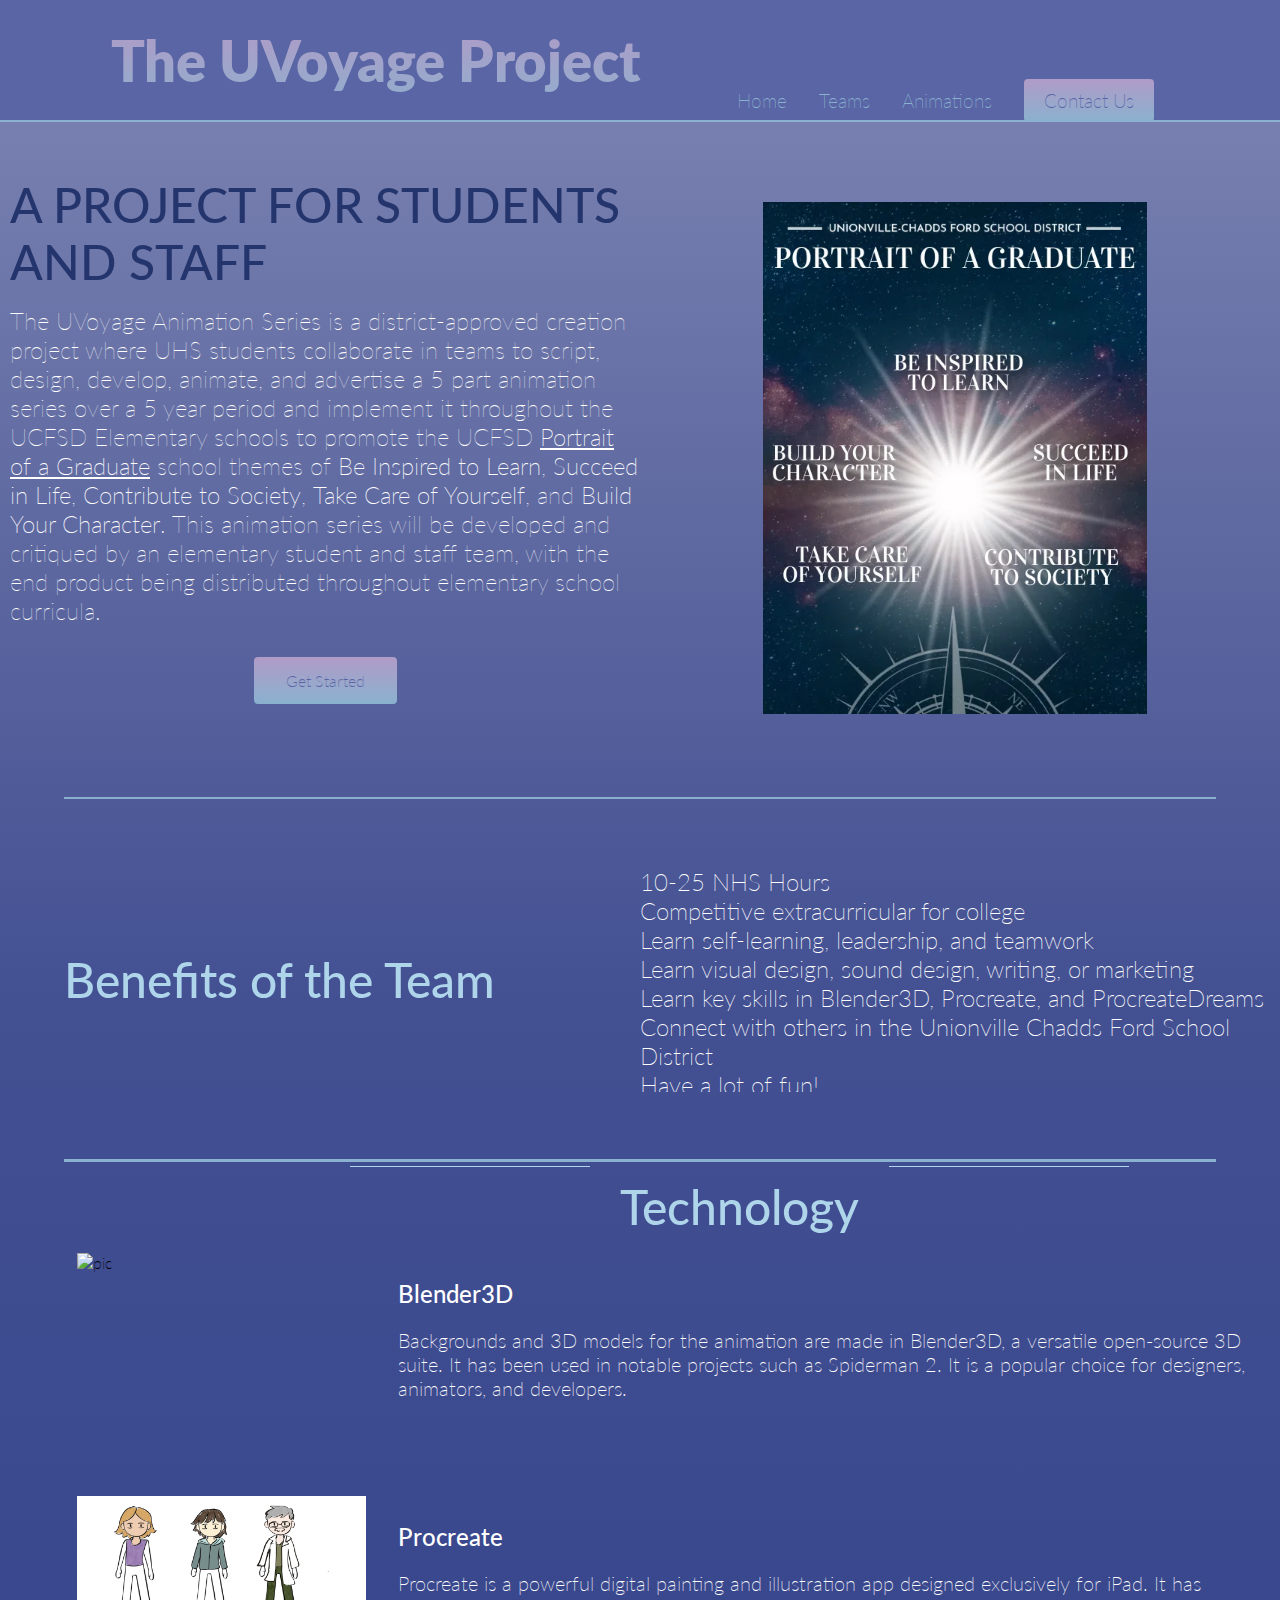
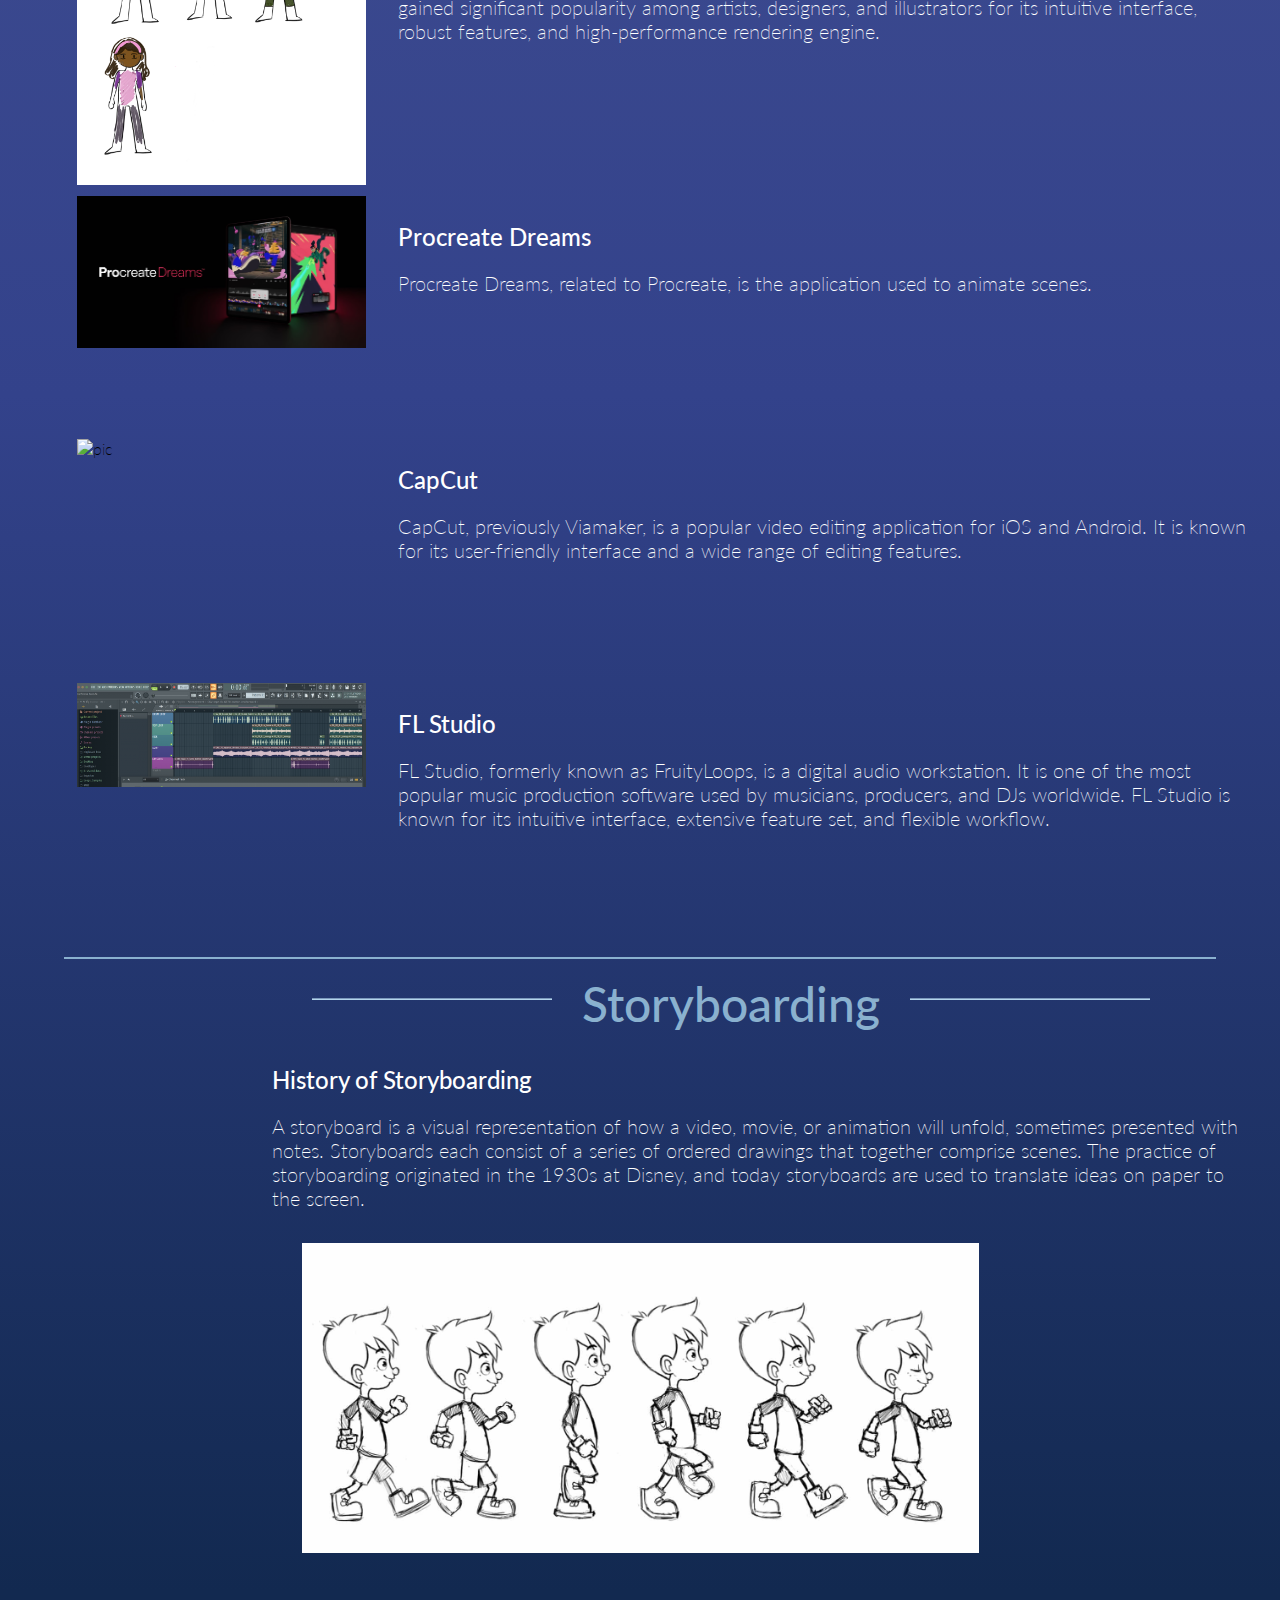
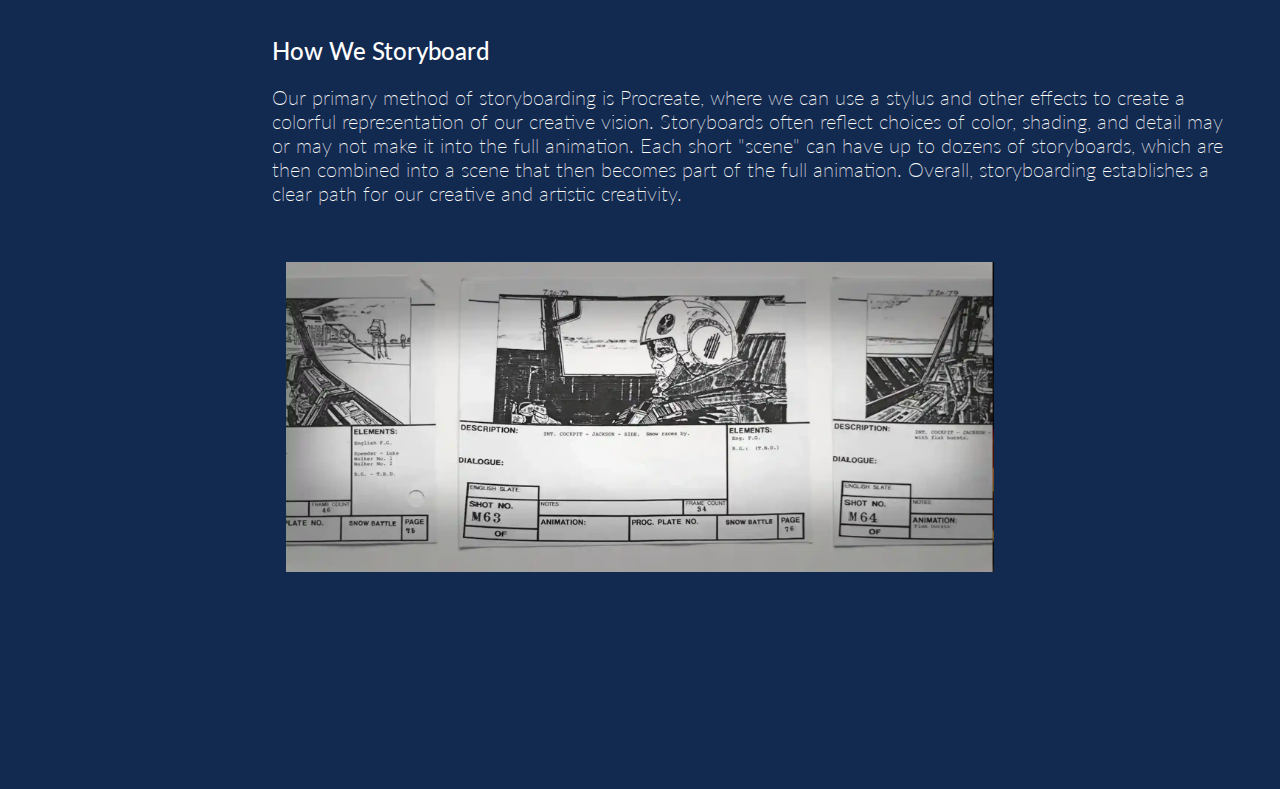
==== commit b52bfbbc: "More format changes" ====
--- a/index.html
+++ b/index.html
@@ -10,7 +10,7 @@
     <link href="https://fonts.googleapis.com/css2?family=Indie+Flower&display=swap" rel="stylesheet">
     <link href='https://fonts.googleapis.com/css?family=Lato:400,700' rel='stylesheet' type='text/css'>
 </head>
-<body style="background: linear-gradient(to bottom, #737daf 0%, #435092 25%, #33428b 50%, #122950 80%);">
+<body style="background: linear-gradient(to bottom, #7e86b3 0%, #435092 25%, #33428b 50%, #122950 80%);">
     <nav class="navbar">
         <div class="navbar__container">
             <a href="index.html" id="navbar__logo">The UVoyage Project</a>
@@ -40,7 +40,7 @@
             <div class="main__content">
                 <h1 class="main__container--h">A PROJECT FOR STUDENTS AND STAFF</h1>
                 <p>The UVoyage Animation Series is a district-approved creation project where UHS students collaborate in teams to script, design, develop, animate, and advertise a 5 part animation series over a 5 year period 
-                and implement it throughout the UCFSD Elementary schools to promote the UCFSD <a style = "color:#8ab1cf" href="https://www.ucfsd.org/about/portrait-of-a-graduate" target="_blank" rel="noreferrer noopener">Portrait of a Graduate</a> school themes of <em>Be Inspired to Learn</em>, <em>Succeed in Life</em>, <em>Contribute to Society</em>, <em>Take Care of Yourself</em>, and <em>Build Your Character</em>. 
+                and implement it throughout the UCFSD Elementary schools to promote the UCFSD <a style = "color:#ffffff;" href="https://www.ucfsd.org/about/portrait-of-a-graduate" target="_blank" rel="noreferrer noopener">Portrait of a Graduate</a> school themes of <em>Be Inspired to Learn</em>, <em>Succeed in Life</em>, <em>Contribute to Society</em>, <em>Take Care of Yourself</em>, and <em>Build Your Character</em>. 
                 This animation series will be developed and critiqued by an elementary student and staff team, with the end product being distributed throughout elementary school curricula.</p>
                 <button class="main__btn"><a href="the-teams.html">Get Started</a></button>
             </div>
--- a/styles.css
+++ b/styles.css
@@ -27,7 +27,7 @@
 .navbar {
     background-color: #5965a4;
     background-size: cover;
-    height: 150px;
+    height: 120px;
     display: flex;
     justify-content: center;
     align-items: center;
@@ -40,7 +40,8 @@
 .navbar__container {
     display: flex;
     justify-content: space-between;
-    height: 180px;
+    height: 120px;
+    vertical-align: middle;
     z-index: 1;
     max-width: 1300px;
     margin: 0 auto;
@@ -246,7 +247,8 @@
 .main__content p {
     margin-top: 1rem;
     font-size: 1.5rem;
-    color: #8ab1cf;
+    color: #ffffff;
+    font-weight: 100;
 }
 .main__btn {
     font-size: 1rem;
@@ -368,7 +370,7 @@
     position: absolute;
     height: 25vh;
     font-size: 1.5rem;
-    color:#8ab1cf;
+    color:#ffffff;
     overflow: hidden;
 }
 
@@ -420,11 +422,11 @@
     width: 1000px;
     border-radius: 4px;
     position: relative;
-    color: #8ab1cf;
+    color: #ffffff;
 }
 .technology p {
     margin: 1rem;
-    color: #8ab1cf;
+    color: #ffffff;
     text-align: left;
 }
 .technology h2 {
@@ -439,7 +441,7 @@
     text-align: left;
     margin-top: 20px;
     font-size: 1.25rem;
-    color: #8ab1cf;
+    color: #ffffff;
 }
 /*.technology__card button {
     color: #fff;
@@ -704,7 +706,6 @@
 **/
 .animation {
     height: 125vh;
-    background: radial-gradient(circle at center, #6b92bb 0%, #8174b1 50%, #9a69a8 75%, #8b4e9b 100%);
 }
 .animation__container {
     display: grid;
@@ -716,7 +717,6 @@
     width: 1200px;
     margin-left: 2%;
 }
-
 .animation__btn {
     font-size: 2rem;
     padding: 7% 7%;
@@ -727,19 +727,19 @@
     transition: all 0.15s;
     outline: none; 
 }
-
 .animation__btn a {
     position: relative;
     z-index: 2;
     white-space: wrap;
     color: #c7d2e2;
     text-decoration: none;
-    
 }
 .animation h1 {
     margin-top: 3rem;
-    font-size: 3rem;
-    color: #3ca7a7;
+    font-size: 4rem;
+    color: #8ab1cf;
+    font-weight: 400;
+    text-align: center;
 }
 .animation__container p {
     font-size: 1.25rem;
